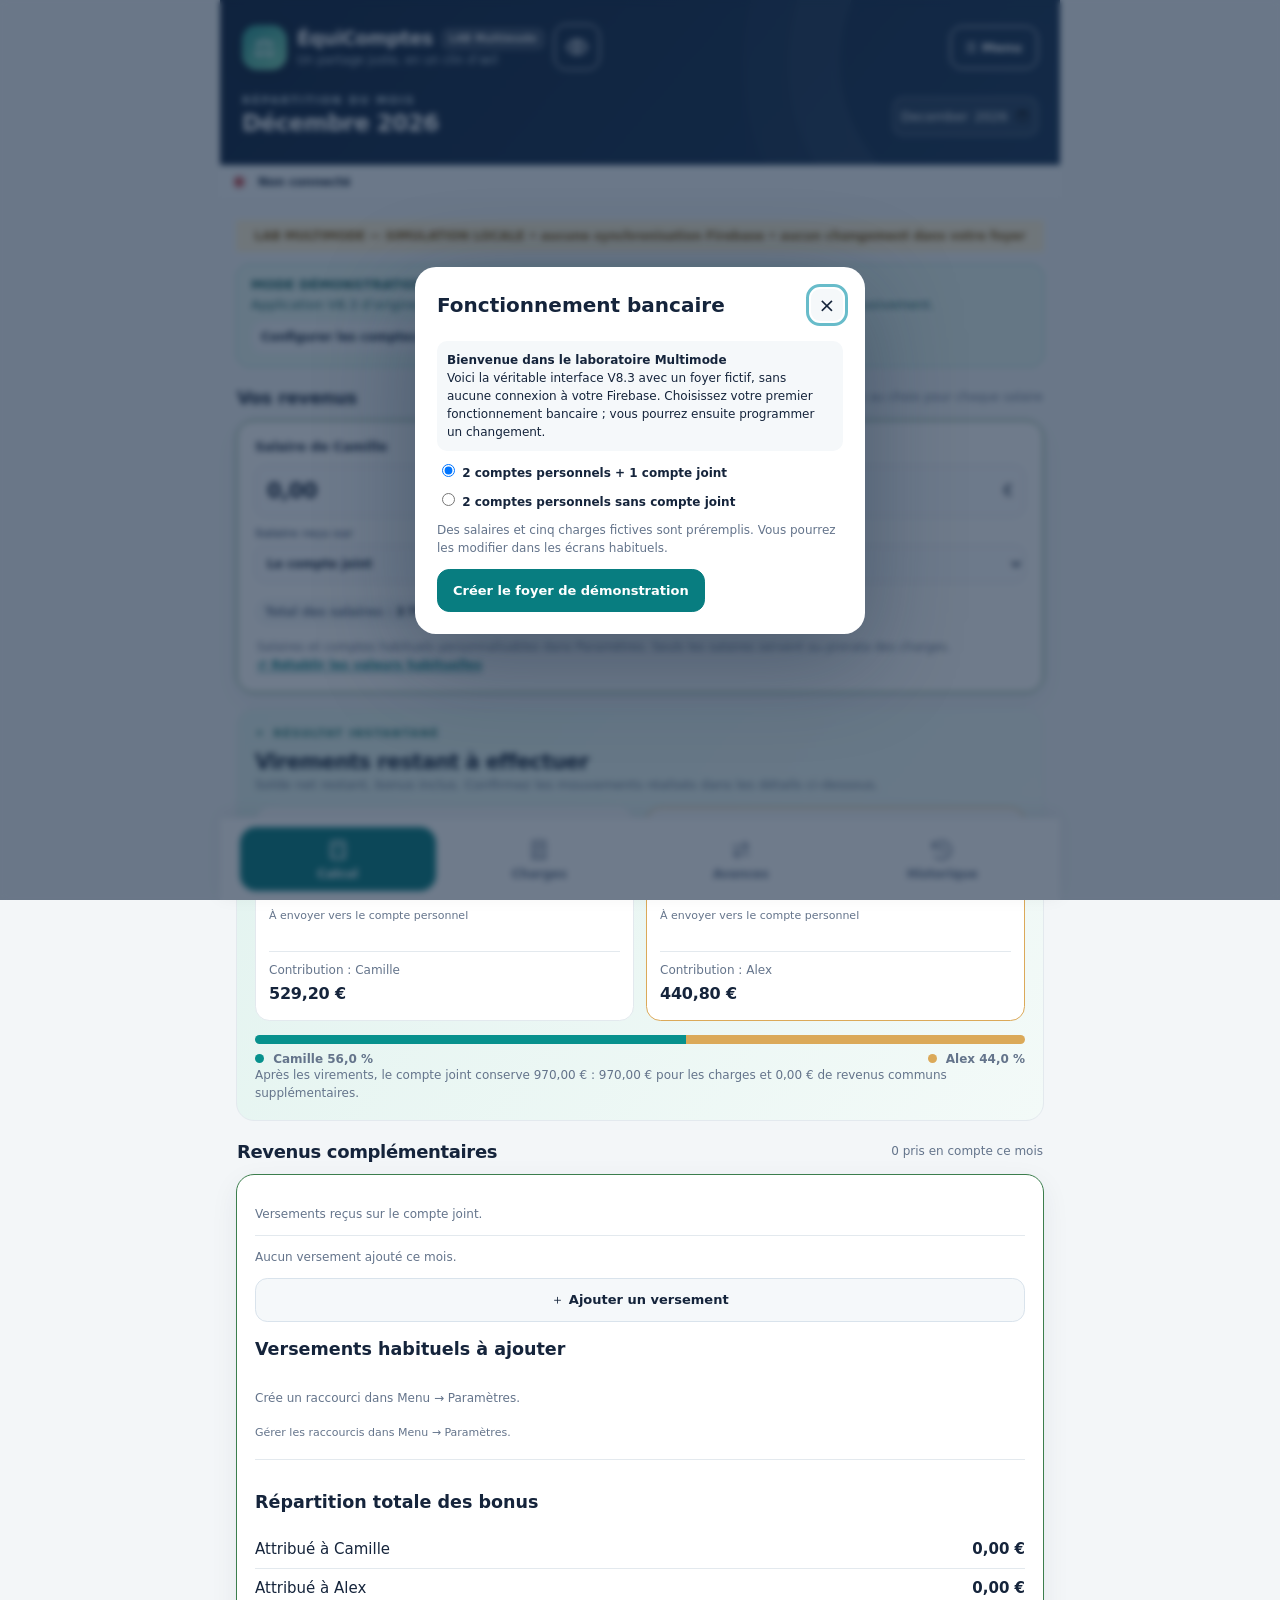
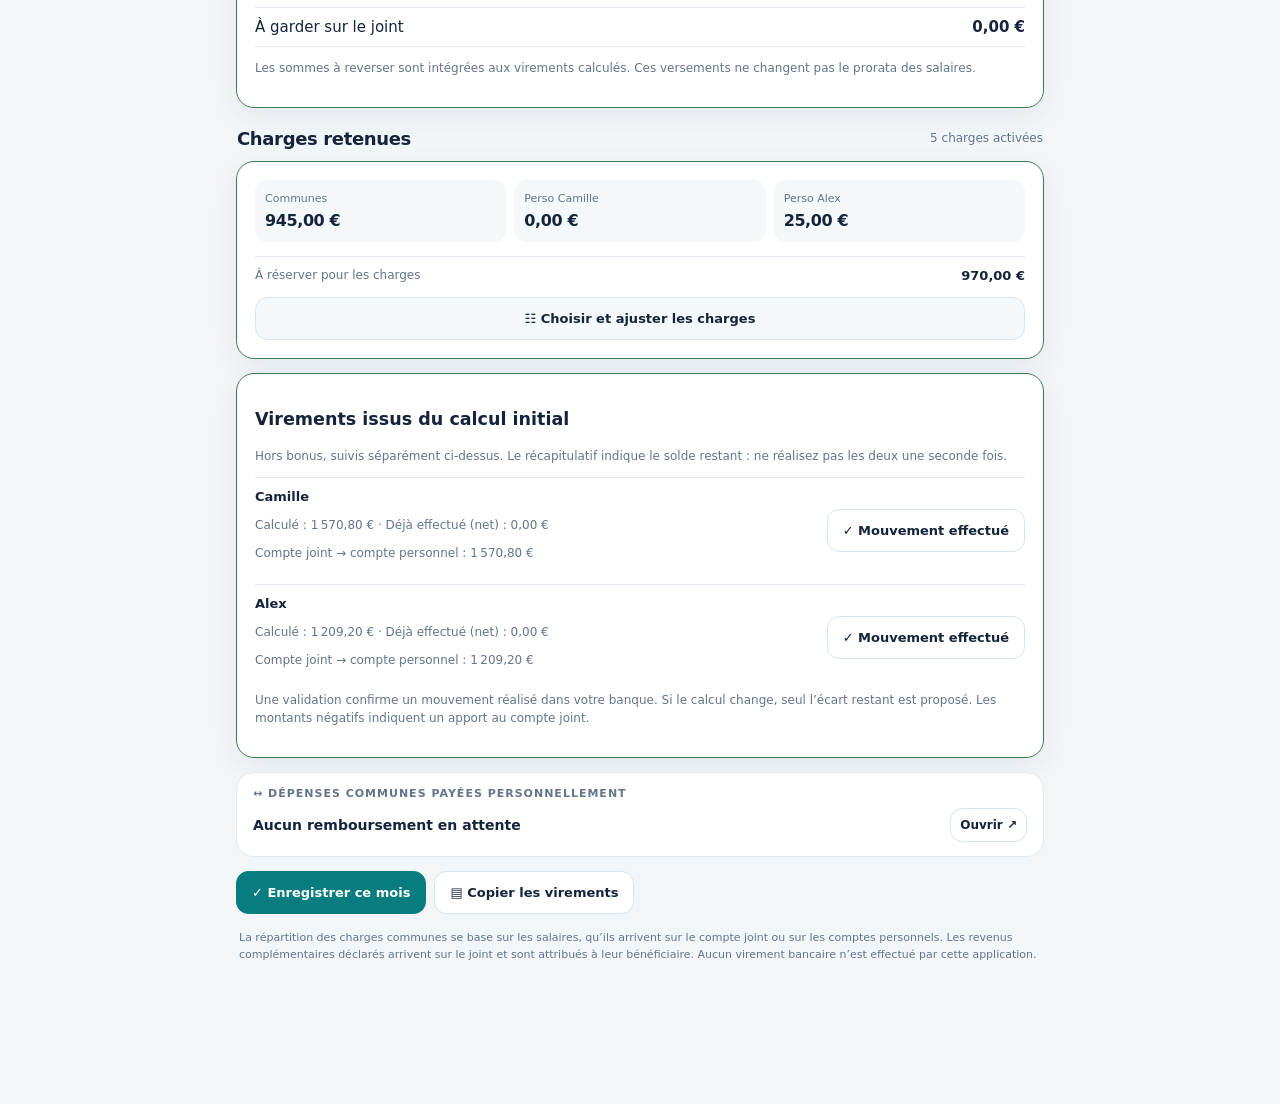
==== multimode-test/index.html @ caf8f021 "LAB V9 : historique daté des payeurs et du ratio, figer les mois et isoler les bonus" ====
<!doctype html>
<html lang="fr">
<head>
<script>window.EQUI_V82_DEMO=true;window.EQUI_LAB_TEST=true;</script>
<meta charset="utf-8">
<meta name="viewport" content="width=device-width, initial-scale=1, viewport-fit=cover">

<meta name="theme-color" content="#10233f">
<meta name="application-name" content="ÉquiComptes">
<meta name="description" content="Répartition des salaires, échéanciers photo ou manuels, revenus complémentaires et remboursements à 50/50.">
<title>LAB Multimode · ÉquiComptes V8.3 · Multi-foyers synchronisés</title>
<!-- Version LAB sans installation PWA ni synchro réelle -->
<link rel="icon" href="../icon-192.png">
<style>
:root{--ink:#15243b;--muted:#64748b;--navy:#10233f;--navy2:#1a3556;--blue:#247b92;--teal:#047c80;--teal-soft:#e4f5f2;--gold:#b57a35;--gold-soft:#fff3e2;--violet:#6955a7;--violet-soft:#f0edfa;--bg:#f3f6f8;--line:#e3e9ee;--white:#fff;--red:#b53e42;--red-soft:#fff1f1;--shadow:0 9px 29px rgba(19,43,69,.065);font-synthesis:none}
*{box-sizing:border-box}html{scroll-behavior:smooth}body{margin:0;background:var(--bg);color:var(--ink);font-family:system-ui,-apple-system,"Segoe UI",Roboto,Arial,sans-serif;font-size:15px;-webkit-tap-highlight-color:transparent}button,input,select{font:inherit}button{cursor:pointer}button:focus-visible,input:focus-visible,select:focus-visible{outline:3px solid #68bcca;outline-offset:2px}button:disabled{opacity:.45;cursor:not-allowed}.app{max-width:840px;min-height:100vh;margin:0 auto;padding-bottom:env(safe-area-inset-bottom)}
.top{background:linear-gradient(131deg,#10233f 0%,#1b3b5b 75%,#226069 125%);color:#fff;padding:24px 22px 29px;position:relative;overflow:hidden}.top:after{content:"";position:absolute;top:-95px;right:-90px;width:310px;height:310px;border:1px solid rgba(255,255,255,.1);border-radius:50%;box-shadow:0 0 0 50px rgba(255,255,255,.027),0 0 0 95px rgba(255,255,255,.018);pointer-events:none}.brand{display:flex;gap:11px;align-items:center;position:relative;z-index:1}.brand-mark{display:grid;place-items:center;height:45px;width:45px;border-radius:15px;background:linear-gradient(140deg,#2b9a94,#7fd3b1);box-shadow:0 3px 16px #0003;font-size:25px}.brand h1{font-size:19px;line-height:1.2;letter-spacing:-.4px;margin:0}.brand p{color:#c5d8e7;font-size:12px;margin:4px 0 0}.period-row{position:relative;z-index:1;display:flex;align-items:end;justify-content:space-between;gap:16px;margin-top:25px}.eyebrow{font-size:11px;color:#bad7e1;font-weight:800;letter-spacing:1.8px;text-transform:uppercase}.period{font-size:23px;margin:3px 0 0;letter-spacing:-.5px;font-weight:760;text-transform:capitalize}.month-input{font-size:13px;color:#eaf6fa;background:#ffffff13;border:1px solid #ffffff40;border-radius:10px;padding:10px 6px;max-width:145px;color-scheme:dark}
.tabs-wrap{padding:0 15px;position:relative;margin-top:-1px;background:var(--navy2)}.tabs{display:flex;gap:3px;max-width:800px;margin:auto}.tab{flex:1;min-height:52px;background:transparent;color:#c2d3e0;border:0;border-bottom:3px solid transparent;font-size:13px;font-weight:700;padding:8px 6px}.tab[aria-selected="true"]{border-color:#81d9c5;color:#fff}.tab svg{vertical-align:-3px;margin-right:4px}
.main{padding:19px 16px 40px}.pane{display:none}.pane.active{display:block}.section-top{display:flex;align-items:center;justify-content:space-between;gap:10px;margin:20px 1px 12px}.section-top:first-child{margin-top:2px}.section-top h2{margin:0;font-size:18px;letter-spacing:-.35px}.section-top .hint{font-size:12px;color:var(--muted);text-align:right}.card{border:1px solid var(--line);background:white;border-radius:18px;box-shadow:var(--shadow);padding:18px;margin-bottom:14px}.salary-grid{display:grid;grid-template-columns:1fr 1fr;gap:12px}.field-label{font-size:13px;color:#3e526a;font-weight:750;margin-bottom:8px;display:block}.input-wrap{display:flex;align-items:center;border:1.5px solid #d9e3ec;border-radius:12px;background:#fbfcfe;padding:0 11px;transition:border .12s}.input-wrap:focus-within{border-color:var(--teal);background:#fff}.input-wrap input{width:100%;min-width:0;outline:0;border:0;background:transparent;color:var(--ink);font-size:21px;font-weight:720;letter-spacing:-.4px;padding:13px 0}.input-wrap .unit{color:#8d9dad;font-size:15px}.helper{font-size:12px;color:var(--muted);margin:12px 2px 0;line-height:1.5}.pills{display:flex;align-items:center;flex-wrap:wrap;gap:8px;margin-top:15px}.pill{font-size:12px;padding:7px 10px;border-radius:30px;background:#eff5f7;color:#385064;font-weight:650}.pill strong{color:var(--ink)}
.highlight{background:linear-gradient(131deg,#e2f3ef,#f3faf8);border:1px solid #d4eae5;border-radius:20px;padding:18px;margin:15px 0}.highlight .mini-title{display:flex;align-items:center;gap:8px;text-transform:uppercase;letter-spacing:1.3px;font-size:11px;color:#267a72;font-weight:850}.highlight h2{font-size:21px;letter-spacing:-.65px;margin:10px 0 3px}.highlight p{font-size:13px;color:#58736f;margin:0}.transfers{display:grid;grid-template-columns:1fr 1fr;gap:12px;margin-top:15px}.transfer{padding:16px 13px;border-radius:16px;background:#fff;border:1px solid #cfe6e1;min-width:0}.transfer.gold{border-color:#ead7b9}.transfer .name{font-size:12px;color:#52706e;font-weight:700}.transfer.gold .name{color:#967345}.transfer .amount{margin:9px 0 7px;font-weight:850;font-size:clamp(18px,4vw,31px);letter-spacing:-.8px;overflow-wrap:anywhere;font-variant-numeric:tabular-nums}.transfer .desc{font-size:11px;color:#66847e;line-height:1.35;min-height:30px}.transfer.gold .desc{color:#987a58}.small-transfer{display:flex;align-items:center;justify-content:space-between;gap:7px;border-top:1px solid var(--line);margin-top:12px;padding-top:11px;color:#5d7181;font-size:12px}.small-transfer strong{color:var(--ink);font-size:13px}.split-meter{height:9px;background:#eee;border-radius:999px;overflow:hidden;display:flex;margin:14px 0 8px}.split-meter .n{background:#07918d;transition:width .2s}.split-meter .a{flex:1;background:#dba959}.legend{display:flex;justify-content:space-between;gap:10px;font-size:12px;color:#547178;font-weight:650}.legend .dot{display:inline-block;width:9px;height:9px;border-radius:50%;background:#07918d;margin-right:5px}.legend .dot.a{background:#dba959}.note{font-size:12px;color:#617282;line-height:1.5}.note.warn{color:#9e4a2d;background:#fff5e8;border:1px solid #ffe0b9;border-radius:11px;padding:10px 12px;margin-top:12px}.note.danger{color:#9c353f;background:#fff0f1;border:1px solid #f6d1d4;border-radius:11px;padding:10px 12px;margin-top:12px}.breakdown{display:grid;grid-template-columns:repeat(3,1fr);gap:8px}.metric{background:#f5f8fa;border-radius:12px;padding:12px 10px;min-width:0}.metric span{font-size:11px;color:#627286;display:block;margin-bottom:6px}.metric strong{font-size:16px;letter-spacing:-.4px;font-variant-numeric:tabular-nums;overflow-wrap:anywhere}.section-actions{display:flex;gap:9px;flex-wrap:wrap}.btn{display:inline-flex;align-items:center;justify-content:center;gap:8px;padding:12px 15px;border-radius:12px;border:1px solid #d9e4e8;background:#fff;color:#1f4355;font-weight:750;font-size:13px;min-height:43px}.btn.primary{background:#087d80;color:#fff;border-color:#087d80}.btn.secondary{background:#e8f4f3;border-color:#d3eae7;color:#126b6e}.btn.danger{color:#aa333a;border-color:#edccd0;background:#fff}.btn.ghost{background:transparent;border-color:#dce5eb}.btn.wide{width:100%}.btn.tiny{min-height:34px;padding:7px 9px;font-size:12px}.btn svg{flex-shrink:0}.btnbar{display:flex;gap:8px;flex-wrap:wrap;margin-top:14px}.mini-icon{width:16px;height:16px;display:inline-block}.action-strip{display:flex;justify-content:space-between;gap:12px;align-items:center;background:#fff;border:1px solid var(--line);border-radius:16px;padding:14px 15px;margin-top:13px}.action-strip p{font-size:12px;color:var(--muted);margin:3px 0 0}.action-strip strong{font-size:14px}.action-strip button{flex-shrink:0}.footnote{font-size:11px;color:#8191a2;line-height:1.6;margin:15px 3px}
.group{background:white;border:1px solid var(--line);border-radius:17px;margin:14px 0;overflow:hidden;box-shadow:var(--shadow)}.group-head{display:flex;justify-content:space-between;align-items:center;gap:10px;padding:16px 15px;background:#fbfcfd;border-bottom:1px solid #edf1f3}.group-head strong{display:block;font-size:15px}.group-head small{display:block;color:#7a8c9c;margin-top:3px;font-size:12px}.group-head .right{text-align:right}.group-head .right strong{font-size:18px;font-variant-numeric:tabular-nums}.group-head .right small{font-size:11px}.charge{display:grid;grid-template-columns:43px minmax(0,1fr) 112px 32px;align-items:center;gap:8px;padding:11px 11px;border-bottom:1px solid #eef1f3}.charge:last-child{border-bottom:0}.charge.off{background:#fafbfc}.charge.off .charge-name{color:#8998a5;text-decoration:line-through}.charge-name{font-size:13px;font-weight:670;line-height:1.35;overflow-wrap:anywhere}.charge .sub{font-size:11px;color:#9aa6b1;margin-top:3px}.charge .amt{width:100%;min-width:0;background:#f7f9fa;border:1px solid #dce5ec;border-radius:9px;text-align:right;font-size:15px;font-variant-numeric:tabular-nums;font-weight:750;padding:10px 8px}.charge.off .amt{color:#8294a2}.edit{height:34px;width:32px;border:0;background:transparent;border-radius:9px;color:#8292a4;padding:4px}.edit:hover{background:#eef4f6;color:#1c6071}.switch{display:inline-flex;position:relative;width:39px;height:23px;align-items:center;cursor:pointer}.switch input{position:absolute;opacity:0;inset:0;width:100%;height:100%;cursor:pointer}.switch span{height:23px;width:39px;border-radius:99px;background:#cbd5dd;transition:.18s}.switch span:after{content:"";position:absolute;width:17px;height:17px;left:3px;top:3px;border-radius:50%;background:white;box-shadow:0 1px 3px #0003;transition:.18s}.switch input:checked+span{background:#0a8582}.switch input:checked+span:after{transform:translateX(16px)}.switch input:focus-visible+span{outline:3px solid #70c7c5;outline-offset:2px}.empty{padding:30px 18px;text-align:center;color:#80909e;font-size:13px}.archive{padding:14px 16px;border-bottom:1px solid #e7edf1}.archive:last-child{border-bottom:none}.archive .archive-head{display:flex;align-items:center;justify-content:space-between;gap:9px}.archive h3{margin:0;font-size:15px}.archive p{font-size:12px;color:#6f7f8e;margin:6px 0}.archive .two{display:grid;grid-template-columns:1fr 1fr;gap:9px;margin:12px 0}.archive .two div{background:#f4f8f9;padding:10px;border-radius:10px}.archive small{font-size:11px;color:#697e8b}.archive strong{display:block;font-size:16px;margin-top:5px}.archive .buttons{display:flex;gap:7px;flex-wrap:wrap}.disclaimer{background:#ecf4f7;color:#577183;border-radius:12px;padding:12px 14px;margin-bottom:15px;font-size:12px;line-height:1.5}
.dialog{max-width:min(450px,calc(100vw - 24px));width:100%;border:none;border-radius:21px;padding:0;box-shadow:0 25px 95px #10263c60;max-height:90dvh;overflow:auto}.dialog::backdrop{background:rgba(16,35,63,.6);backdrop-filter:blur(3px)}.dialog-inner{padding:22px}.dialog-title{display:flex;justify-content:space-between;align-items:center;margin-bottom:20px}.dialog-title h2{font-size:20px;margin:0}.close{width:32px;height:32px;border-radius:9px;border:0;background:#f0f4f6;font-size:20px;color:#536778}.formline{margin:13px 0}.formline label{display:block;font-size:13px;font-weight:750;margin:0 0 7px}.formline input,.formline select{display:block;width:100%;padding:12px;border:1px solid #dce5e9;border-radius:11px;background:#fff;color:#1b3342;font-size:15px}.dialog-actions{display:flex;gap:8px;justify-content:space-between;flex-wrap:wrap;margin-top:21px}.dialog-actions .right{display:flex;gap:8px}.dialog-hint{font-size:12px;color:#6b8091;line-height:1.45}.toast{position:fixed;z-index:10;left:50%;bottom:22px;transform:translate(-50%,20px);opacity:0;pointer-events:none;transition:.2s;background:#18344d;color:#fff;font-size:13px;border-radius:11px;padding:13px 18px;box-shadow:0 6px 25px #0003;min-width:160px;text-align:center;max-width:min(95vw,450px)}.toast.show{transform:translate(-50%,0);opacity:1}.hidden{display:none!important}
@media(max-width:430px){.top{padding:20px 16px 24px}.main{padding:15px 11px 35px}.card{padding:14px}.salary-grid{gap:9px}.input-wrap input{font-size:20px}.transfer{padding:13px 11px}.transfer .amount{font-size:clamp(18px,5vw,25px)}.charge{grid-template-columns:38px minmax(0,1fr) 96px 27px;gap:6px;padding:11px 8px}.charge .amt{font-size:14px;padding:9px 5px}.charge-name{font-size:12px}.breakdown .metric{padding:10px 7px}.metric strong{font-size:13px}.section-top h2{font-size:17px}.action-strip{flex-wrap:wrap}.action-strip .btn{width:100%}}
@media print{body{background:#fff}.top{color:#10233f;background:#fff;padding:5px 0 12px}.top:after,.tabs-wrap,.btn,.edit,.switch,.month-input,.dialog,.footnote,.action-strip{display:none!important}.eyebrow,.brand p{color:#555}.main{padding:0}.pane:not(.active){display:none!important}.card,.highlight,.group{box-shadow:none;break-inside:avoid}.charge{grid-template-columns:minmax(0,1fr) 90px}.charge.off{display:none}.charge .amt{border:none}*{print-color-adjust:exact;-webkit-print-color-adjust:exact}}

/* ====== V2 | thèmes visuels et mise en page adaptative ====== */
:root {
 --t-bg:#f3f6f8;--t-card:#ffffff;--t-card2:#f5f8fa;--t-ink:#15243b;--t-muted:#64748b;--t-line:#e3e9ee;
 --t-primary:#087d80;--t-primary-text:#fff;--t-h1:#10233f;--t-h2:#1a3556;--t-headtext:#fff;--t-tabs:#c2d3e0;
 --t-highlight:linear-gradient(130deg,#e2f3ef,#f3faf8);--t-highlight-text:#267a72;--t-input:#fbfcfe;--t-border:#d9e3ec;
 --t-n:#07918d;--t-a:#dba959;--t-radius:18px;--t-font:system-ui,-apple-system,"Segoe UI",Roboto,Arial,sans-serif;--t-heading:system-ui,sans-serif;--t-shadow:0 9px 29px rgba(19,43,69,.065);
}
html[data-theme="neon"]{--t-bg:#080c21;--t-card:#131933;--t-card2:#1b2444;--t-ink:#f3f4ff;--t-muted:#abb1d9;--t-line:#39436c;--t-primary:#b08dff;--t-primary-text:#121229;--t-h1:#101231;--t-h2:#16163b;--t-tabs:#c5c4f0;--t-highlight:linear-gradient(145deg,#2a1a53,#121936 70%,#0d3450);--t-highlight-text:#d8c5ff;--t-input:#101630;--t-border:#3b466b;--t-n:#ad7fff;--t-a:#32e6e9;--t-radius:18px;--t-shadow:0 12px 36px #0005;--t-heading:system-ui,sans-serif}
html[data-theme="nature"]{--t-bg:#f0f2e6;--t-card:#fffef3;--t-card2:#ebf0df;--t-ink:#324734;--t-muted:#6f8167;--t-line:#d7dec8;--t-primary:#627f52;--t-h1:#39573d;--t-h2:#496847;--t-highlight:linear-gradient(140deg,#e0ebd4,#f9f7e5);--t-highlight-text:#4e7050;--t-input:#fffef7;--t-border:#cbd6bc;--t-n:#6c965d;--t-a:#d3a36c;--t-radius:26px;--t-shadow:0 10px 25px #5e79501a;--t-heading:Georgia,"Times New Roman",serif}
html[data-theme="pop"]{--t-bg:#fff6bd;--t-card:#fffefd;--t-card2:#ffe9ed;--t-ink:#242249;--t-muted:#55506c;--t-line:#272249;--t-primary:#ef526d;--t-h1:#f06472;--t-h2:#f6a747;--t-highlight:linear-gradient(145deg,#c8f6eb,#f9c6db);--t-highlight-text:#30234e;--t-input:#fff;--t-border:#242249;--t-n:#5657e1;--t-a:#f65b77;--t-radius:11px;--t-shadow:5px 5px 0 #272249;--t-heading:system-ui,sans-serif}
html[data-theme="carnet"]{--t-bg:#f0e6cf;--t-card:#fff9eb;--t-card2:#f7ebd3;--t-ink:#40362b;--t-muted:#80745f;--t-line:#d4c6a8;--t-primary:#7b604c;--t-h1:#ede2c8;--t-h2:#e0d0ae;--t-headtext:#352c24;--t-tabs:#48392b;--t-highlight:#fff7e8;--t-highlight-text:#654d3d;--t-input:#fffdfa;--t-border:#cfc1a0;--t-n:#69818a;--t-a:#ba8d64;--t-radius:6px;--t-shadow:2px 3px 0 #b6a68765;--t-heading:Georgia,"Times New Roman",serif}
html[data-theme="zen"]{--t-bg:#f5f5f2;--t-card:#fff;--t-card2:#f6f7f5;--t-ink:#2c3731;--t-muted:#758078;--t-line:#e6ebe7;--t-primary:#566d60;--t-h1:#eff0ec;--t-h2:#eff0ec;--t-headtext:#2c3c32;--t-tabs:#46554b;--t-highlight:#f9faf8;--t-highlight-text:#66766a;--t-input:#fbfcfa;--t-border:#dce3db;--t-n:#869b8d;--t-a:#c7ae9e;--t-radius:2px;--t-shadow:none;--t-heading:system-ui,sans-serif}
html[data-theme="ocean"]{--t-bg:#e8f7fc;--t-card:#fdfefe;--t-card2:#e8f6fa;--t-ink:#164465;--t-muted:#557e95;--t-line:#c9e7f2;--t-primary:#007fa9;--t-h1:#07518d;--t-h2:#087caf;--t-highlight:linear-gradient(125deg,#cdf9fa,#e0ebff);--t-highlight-text:#0b7791;--t-input:#f6fcff;--t-border:#b6dceb;--t-n:#168fc2;--t-a:#63cdd2;--t-radius:24px;--t-shadow:0 12px 28px #1e94bc18;--t-heading:system-ui,sans-serif}
html[data-theme="retro"]{--t-bg:#07120a;--t-card:#0c1a10;--t-card2:#11281a;--t-ink:#aaf6ae;--t-muted:#75ad83;--t-line:#2a693c;--t-primary:#87df8c;--t-primary-text:#08200e;--t-h1:#07120a;--t-h2:#0c2413;--t-highlight:#112719;--t-highlight-text:#c0ffc1;--t-input:#08150c;--t-border:#2c7041;--t-n:#a7f4a1;--t-a:#d1d46b;--t-radius:0px;--t-shadow:0 0 0 1px #2b6a3e;--t-font:"Courier New",Consolas,monospace;--t-heading:"Courier New",Consolas,monospace}
html[data-theme="luxe"]{--t-bg:#141312;--t-card:#23211e;--t-card2:#2b2925;--t-ink:#f1e7ce;--t-muted:#c0b39c;--t-line:#5e513f;--t-primary:#d8bb7d;--t-primary-text:#1e1911;--t-h1:#1e1b17;--t-h2:#28231c;--t-highlight:linear-gradient(130deg,#343023,#1d1c18);--t-highlight-text:#e7ca87;--t-input:#181714;--t-border:#746348;--t-n:#d7b76d;--t-a:#a09586;--t-radius:3px;--t-shadow:0 12px 32px #0005;--t-heading:Georgia,"Times New Roman",serif}
html[data-theme="studio"]{--t-bg:#eaf0f4;--t-card:#ffffff;--t-card2:#e9f0f5;--t-ink:#253044;--t-muted:#62758b;--t-line:#d0dee8;--t-primary:#2467e3;--t-h1:#202c46;--t-h2:#344363;--t-highlight:linear-gradient(130deg,#dce9ff,#f7fbff);--t-highlight-text:#224481;--t-input:#f6faff;--t-border:#b7ccdc;--t-n:#2374e7;--t-a:#e77c47;--t-radius:10px;--t-shadow:0 2px 10px #19345513;--t-heading:system-ui,sans-serif}
/* Shared skin: all original features intact */
body{background:var(--t-bg);color:var(--t-ink);font-family:var(--t-font);transition:background .25s,color .25s}
.top{background:linear-gradient(130deg,var(--t-h1),var(--t-h2));color:var(--t-headtext);transition:background .25s}
.tabs-wrap{background:var(--t-h2)}.tab{color:var(--t-tabs)}.tab[aria-selected=true]{color:var(--t-headtext);border-color:var(--t-primary)}
.brand h1,.period,.section-top h2,.highlight h2{font-family:var(--t-heading)}
.brand h1,.period{color:var(--t-headtext)}.brand p,.eyebrow{color:var(--t-tabs)}.month-input{color:var(--t-headtext);border-color:color-mix(in srgb,var(--t-headtext) 35%,transparent);color-scheme:light}
.card,.group,.action-strip{background:var(--t-card);border-color:var(--t-line);border-radius:var(--t-radius);box-shadow:var(--t-shadow)}
.group-head{background:var(--t-card2);border-color:var(--t-line)}.group-head small,.group-head .right small,.section-top .hint,.helper,.note,.footnote,.group .sub{color:var(--t-muted)}
.field-label,.section-top h2,.group-head strong,.charge-name,.small-transfer strong,.metric strong,.pill strong{color:var(--t-ink)}
.input-wrap,.formline input,.formline select,.charge .amt{background:var(--t-input);border-color:var(--t-border);color:var(--t-ink);border-radius:calc(var(--t-radius) * .6)}
.input-wrap input,.input-wrap .unit,.charge .amt{color:var(--t-ink)}.input-wrap:focus-within{background:var(--t-input);border-color:var(--t-primary)}
.pill,.metric{background:var(--t-card2);color:var(--t-muted)}.metric span,.small-transfer,.legend,.legend strong,.action-strip p,.archive p,.archive small{color:var(--t-muted)}
.highlight{background:var(--t-highlight);border-color:var(--t-line);color:var(--t-ink);border-radius:var(--t-radius)}.highlight .mini-title{color:var(--t-highlight-text)}.highlight p,.transfer .name,.transfer .desc{color:var(--t-muted)}
.transfer{background:var(--t-card);border-color:var(--t-line);border-radius:calc(var(--t-radius) * .8)}.transfer.gold{border-color:var(--t-a)}.transfer .amount{color:var(--t-ink)}.transfer.gold .name,.transfer.gold .desc{color:var(--t-muted)}
.small-transfer{border-color:var(--t-line)}.split-meter{background:var(--t-card2)}.split-meter .n,.legend .dot{background:var(--t-n)}.split-meter .a,.legend .dot.a{background:var(--t-a)}
.btn{background:var(--t-card);border-color:var(--t-border);color:var(--t-ink);border-radius:calc(var(--t-radius) * .68)}.btn.primary{background:var(--t-primary);border-color:var(--t-primary);color:var(--t-primary-text)}.btn.secondary{background:var(--t-card2);border-color:var(--t-border);color:var(--t-ink)}.btn.ghost{background:transparent}
.charge{border-bottom-color:var(--t-line)}.charge.off{background:var(--t-card2)}.charge.off .charge-name,.charge.off .amt{color:var(--t-muted)}.switch input:checked+span{background:var(--t-primary)}.edit{color:var(--t-muted)}.edit:hover{color:var(--t-primary);background:var(--t-card2)}
.archive{border-color:var(--t-line)}.dialog{background:var(--t-card);color:var(--t-ink);border-radius:calc(var(--t-radius) + 3px)}.dialog .formline label,.dialog h2{color:var(--t-ink)}.dialog .dialog-hint{color:var(--t-muted)}.dialog .close{background:var(--t-card2);color:var(--t-ink)}.action-strip strong{color:var(--t-ink)}
.note.warn,.note.danger{background:var(--t-card2);border-color:var(--t-border);color:var(--t-ink)}
.theme-launch{margin-left:auto;display:flex;align-items:center;gap:6px;min-width:0;white-space:nowrap;padding:9px 11px;background:#ffffff20;border:1px solid #ffffff4d;border-radius:13px;color:var(--t-headtext);font-size:12px;font-weight:800;z-index:3}.theme-launch span:first-child{font-size:17px}.theme-current{font-size:10px;opacity:.84;border-left:1px solid #ffffff4d;padding-left:7px}.brand-identity{min-width:0}.brand-mark{flex-shrink:0}.brand{gap:10px}.brand-identity h1{white-space:nowrap}.period-row{margin-top:24px}
.theme-dialog{max-width:min(670px,calc(100vw - 24px));max-height:90dvh}.theme-dialog .dialog-inner{padding:22px}.theme-eyebrow{font-size:10px;letter-spacing:2px;color:var(--t-primary);font-weight:900;margin-bottom:5px}.theme-intro,.theme-dialog-foot{font-size:13px;line-height:1.55;color:var(--t-muted)}.theme-intro{margin:0 0 17px}.theme-dialog-foot{margin-top:16px;font-size:11px}.theme-grid{display:grid;grid-template-columns:repeat(2,minmax(0,1fr));gap:12px}.theme-option{background:var(--t-card);border:2px solid var(--t-line);border-radius:15px;text-align:left;padding:6px;min-width:0;transition:transform .16s,border-color .16s}.theme-option:active{transform:scale(.98)}.theme-option.chosen{border-color:var(--t-primary);box-shadow:inset 0 0 0 1px var(--t-primary)}.theme-sample{height:88px;background:var(--sw1);border-radius:10px;position:relative;padding:10px;overflow:hidden;display:flex;flex-direction:column;justify-content:space-between}.sw-top{display:flex;justify-content:space-between;color:var(--sw2);font-size:24px;font-weight:900;line-height:1}.sw-bars{display:flex;align-items:flex-end;gap:3px;height:24px}.sw-bars i{width:10px;background:var(--sw2);height:12px;border-radius:2px}.sw-bars i:nth-child(2){height:21px;background:var(--sw3)}.sw-bars i:nth-child(3){height:16px}.sw-panels{display:flex;gap:5px}.sw-panels i{display:block;width:50%;height:19px;background:var(--sw2);border-radius:5px;opacity:.9}.sw-panels i+ i{background:var(--sw3)}.sample-chart{position:absolute;top:35px;left:35%;width:35%;height:9px;background:linear-gradient(90deg,var(--sw2) 60%,var(--sw3) 60%);border-radius:30px}.sample-chart:is(.ring,.leaves,.double-ring){width:34px;height:34px;top:27px;left:calc(50% - 17px);border-radius:50%;background:conic-gradient(var(--sw2) 0 60%,var(--sw3) 60%);border:8px solid transparent}.sample-chart:is(.tiles,.led,.stitch){height:18px;transform:rotate(-5deg);border:3px dotted var(--sw3)}.sample-chart:is(.columns,.histogram){height:26px;width:34px;border-radius:0;top:27px;left:42%;background:linear-gradient(90deg,var(--sw2) 48%,transparent 48% 57%,var(--sw3) 57%)}.sample-chart.waves{height:20px;border-radius:50% 0 45% 20%;transform:rotate(-5deg)}.theme-option-caption{padding:9px 6px 5px;display:flex;align-items:center;justify-content:space-between;gap:5px}.theme-option-caption strong{display:block;font-size:13px;color:var(--t-ink)}.theme-option-caption small{display:block;font-size:10px;color:var(--t-muted);line-height:1.35;margin-top:2px}.theme-check{color:var(--t-primary);font-size:17px;min-width:16px}
.group-glyph{font-size:16px;display:inline-block;min-width:21px;color:var(--t-primary);vertical-align:middle}
.theme-chart{margin:14px 0 10px}.theme-chart:empty{display:none}.chart-wait{padding:15px;text-align:center;font-size:12px;color:var(--t-muted);border:1px dashed var(--t-border);border-radius:12px}.chart-labels{display:flex;justify-content:space-between;gap:10px;font-size:12px;color:var(--t-muted);margin-top:10px}.chart-labels strong{color:var(--t-ink)}
.chart-ring-wrap{display:flex;gap:18px;align-items:center;justify-content:center}.chart-ring{width:132px;height:132px;flex:0 0 132px;display:grid;place-items:center;border-radius:50%;background:conic-gradient(var(--t-n) var(--angle),var(--t-a) var(--angle));box-shadow:0 2px 16px #0002}.ring-core{width:99px;height:99px;border-radius:50%;background:var(--t-card);display:flex;flex-direction:column;justify-content:center;align-items:center;gap:1px;color:var(--t-ink)}.ring-core span{font-size:21px}.ring-core strong{font-size:18px}.ring-core small{font-size:10px;color:var(--t-muted)}.ring-side{flex:1;min-width:0;font-size:13px;color:var(--t-ink)}.ring-side .chart-labels{display:flex;flex-direction:column;gap:9px}.ring-side .chart-labels span{display:flex;justify-content:space-between;gap:4px}.ring-title{letter-spacing:4px;font-size:11px;color:var(--t-n);margin-bottom:8px}
.chart-blocks{display:grid;grid-template-columns:repeat(20,minmax(0,1fr));gap:3px}.chart-blocks i{display:block;height:31px;background:var(--t-n);border-radius:5px}.chart-blocks i.a{background:var(--t-a)}.chart-blocks.is-led i{border-radius:0;height:20px;box-shadow:0 0 8px var(--t-n)}.chart-blocks.is-led i.a{box-shadow:0 0 5px var(--t-a)}
.chart-stitch{border:2px dashed var(--t-muted);padding:8px;display:flex;gap:0;min-height:65px}.chart-stitch span{background:var(--t-n);color:#fff;min-width:0;text-align:center;display:grid;place-items:center;overflow:hidden;font-size:11px;font-weight:800}.chart-stitch span+span{background:var(--t-a);color:#25221b}
.chart-columns{display:flex;justify-content:center;align-items:flex-end;gap:15%;height:155px;position:relative;padding-bottom:23px}.chart-columns .y-lines{position:absolute;inset:0 0 23px;display:flex;flex-direction:column;justify-content:space-evenly;pointer-events:none}.chart-columns .y-lines i{border-top:1px dashed var(--t-line)}.bar-col{height:100%;display:flex;align-items:center;justify-content:flex-end;flex-direction:column;position:relative;z-index:1;width:26%;font-weight:700}.bar-col span{font-size:12px;color:var(--t-ink);margin-bottom:4px}.bar-col i{display:block;background:var(--t-n);width:100%;min-height:5px;border-radius:8px 8px 0 0}.bar-col.a i{background:var(--t-a)}.bar-col small{position:absolute;bottom:-21px;font-size:11px;color:var(--t-muted)}
.chart-waves{height:110px;position:relative;overflow:hidden;border-radius:15px;background:#0b74ae}.chart-waves svg{width:100%;height:100%}.chart-waves .wave-nums{position:absolute;inset:10px 13px auto;display:flex;justify-content:space-between;gap:10px;color:#fff;font-size:12px;text-shadow:0 1px 5px #0007}.chart-waves .wave-nums b{display:block;font-size:18px}
/* Theme-specific layout and graphic variations */
html[data-chart="bar"] .theme-chart{display:none}
html[data-chart]:not([data-chart="bar"]) .split-meter{display:none}
html[data-theme="neon"] body{background-image:radial-gradient(ellipse at 80% -10%,#48246c75,transparent 55%),linear-gradient(#080c21,#0a1027)}
html[data-theme="neon"] .top{background:radial-gradient(ellipse at 70% 20%,#4b2a85 0,transparent 68%),linear-gradient(135deg,#131538,#0c2048)}
html[data-theme="neon"] .top:after{border-color:#a383fb55;box-shadow:0 0 0 50px #7927de12,0 0 0 95px #27e5ed12}
html[data-theme="neon"] .highlight{border:1px solid #9168df88;box-shadow:0 0 24px #8c4ffb33,inset 0 0 28px #742a9b16}
html[data-theme="neon"] .transfer{box-shadow:0 0 17px #642ff21d}html[data-theme="neon"] .brand-mark{background:linear-gradient(135deg,#bd8bff,#37dce4);color:#130d2d}html[data-theme="neon"] .ring-core{box-shadow:inset 0 0 10px #a77ef73a}html[data-theme="neon"] .btn.primary{box-shadow:0 0 16px #8d6fed4a}
html[data-theme="nature"] .top:after{width:220px;height:320px;top:-110px;right:-45px;border:35px solid #e2f3c415;border-radius:0 100% 0 100%;transform:rotate(25deg);box-shadow:none}
html[data-theme="nature"] .brand-mark{background:#d2e6bb;color:#345b3a;border-radius:50%}html[data-theme="nature"] .card{border-radius:30px 16px 30px 16px}html[data-theme="nature"] .highlight{border-radius:32px 15px 30px 14px}html[data-theme="nature"] .group{border-radius:25px 8px 25px 8px}html[data-theme="nature"] .transfer{border-radius:30px 9px 30px 9px}html[data-theme="nature"] .ring-core{background:#eff7e6}
html[data-theme="pop"] .top{background:linear-gradient(140deg,#fa6b7c,#feac48)}html[data-theme="pop"] .tabs-wrap{background:#272249}html[data-theme="pop"] .brand-mark{background:#fff4aa;color:#242249;border:2px solid #29234d;transform:rotate(-9deg);box-shadow:3px 3px 0 #29234d}
html[data-theme="pop"] .card,html[data-theme="pop"] .group,html[data-theme="pop"] .highlight{border:2px solid #272249;box-shadow:5px 5px 0 #272249}html[data-theme="pop"] .btn{border:2px solid #272249;box-shadow:2px 3px 0 #272249;font-weight:900}html[data-theme="pop"] .transfer{border:2px solid #272249}html[data-theme="pop"] .transfer .amount{color:#5855cf}html[data-theme="pop"] .transfer.gold .amount{color:#ee526c}html[data-theme="pop"] .chart-blocks i{border-radius:2px;transform:rotate(-5deg)}html[data-theme="pop"] .chart-blocks i:nth-child(2n){transform:rotate(7deg)}html[data-theme="pop"] .highlight h2{text-transform:uppercase;font-weight:950}
html[data-theme="carnet"] body{background-image:repeating-linear-gradient(to bottom,transparent 0,transparent 29px,#b9d2cb4d 30px,#b9d2cb4d 31px)}
html[data-theme="carnet"] .top{border-bottom:3px double #73644b;background:linear-gradient(135deg,#f2e7ce,#e2d1b4)}html[data-theme="carnet"] .top:after{display:none}html[data-theme="carnet"] .brand-mark{background:#fbefcf;color:#65513a;border:1px dashed #867156}html[data-theme="carnet"] .tabs-wrap{border-bottom:2px solid #857258}html[data-theme="carnet"] .card{border-left:5px solid #c16f6f}html[data-theme="carnet"] .highlight{border:2px dashed #9a8567}html[data-theme="carnet"] .section-top h2{font-style:italic;font-size:22px}html[data-theme="carnet"] .charge{border-bottom:1px dashed #cfbd9a}html[data-theme="carnet"] .transfer{background:repeating-linear-gradient(to bottom,#fff9eb 0,#fff9eb 27px,#d7e3e12b 28px)}html[data-theme="carnet"] .chart-stitch span{font-family:Georgia,serif;font-style:italic}
html[data-theme="zen"] .top{background:#f0f2ee;border-bottom:1px solid #d2dcd2}html[data-theme="zen"] .top:after{display:none}html[data-theme="zen"] .tabs-wrap{background:#f0f2ee;border-bottom:1px solid #dce4dc}html[data-theme="zen"] .tab{color:#677a6b}html[data-theme="zen"] .tab[aria-selected=true]{color:#314538;border-bottom-color:#6d8673}html[data-theme="zen"] .brand-mark{background:transparent;color:#4b6556;box-shadow:none;border:1px solid #becbbf;border-radius:50%}html[data-theme="zen"] .card,html[data-theme="zen"] .group{border:1px solid #e9eeea}html[data-theme="zen"] .highlight{border:1px solid #e0e7e0;padding:24px}html[data-theme="zen"] .transfer{border:0;border-left:2px solid #8ca193;border-radius:0}html[data-theme="zen"] .transfer.gold{border-left-color:#cdb3a2}html[data-theme="zen"] .tab{font-weight:500;letter-spacing:.5px}html[data-theme="zen"] .btn{font-weight:550}
html[data-theme="ocean"] .top{background:linear-gradient(125deg,#07518d,#05a4c6)}html[data-theme="ocean"] .top:after{top:-130px;right:-110px;width:300px;height:360px;border-radius:45%;border:30px solid #ecffff24;transform:rotate(30deg);box-shadow:none}html[data-theme="ocean"] .brand-mark{border-radius:50% 50% 40% 60%;background:#e3ffff44}html[data-theme="ocean"] .card{border-radius:25px 25px 25px 7px}html[data-theme="ocean"] .highlight{border-radius:30px 11px 30px 11px}html[data-theme="ocean"] .transfer{border-radius:24px 7px 24px 7px}html[data-theme="ocean"] .btn.primary{background:linear-gradient(90deg,#037ba5,#05aec5)}
html[data-theme="retro"] body{background-image:repeating-linear-gradient(to bottom,transparent 0,transparent 4px,#9df6a006 5px)}html[data-theme="retro"] .top{border-bottom:1px solid #469c5c}html[data-theme="retro"] .top:after{display:none}html[data-theme="retro"] .brand-mark{background:#122b17;box-shadow:0 0 0 1px #438a4e;color:#9df6a2;border-radius:0}html[data-theme="retro"] .brand h1{text-transform:uppercase;letter-spacing:1.2px}html[data-theme="retro"] .tab[aria-selected=true]{text-shadow:0 0 9px #aaf6ae99}html[data-theme="retro"] .highlight,.card,.group{border:1px solid #3c7e4d}html[data-theme="retro"] .transfer{border:1px dashed #3a8e4a}html[data-theme="retro"] .transfer .amount{color:#c4ffc1;text-shadow:0 0 9px #9aff966b}html[data-theme="retro"] .btn{text-transform:uppercase}html[data-theme="retro"] .chart-blocks i{border:1px solid #98f2a1}
html[data-theme="luxe"] .top{background:linear-gradient(120deg,#171611,#383020);border-bottom:1px solid #947a50}html[data-theme="luxe"] .top:after{border-color:#bea37429;border-radius:0;transform:rotate(45deg);box-shadow:none}html[data-theme="luxe"] .brand-mark{background:transparent;border:1px solid #c3a465;border-radius:50%;color:#e7c985;box-shadow:none}html[data-theme="luxe"] .brand h1{font-size:23px;font-weight:500;letter-spacing:1.8px}html[data-theme="luxe"] .section-top h2{font-weight:400;font-size:22px}html[data-theme="luxe"] .highlight{border:1px solid #796345;background:radial-gradient(ellipse at 100% 0,#4a3c27,#29251f 60%)}html[data-theme="luxe"] .highlight h2{font-weight:400;font-size:27px}html[data-theme="luxe"] .transfer .amount{font-family:Georgia,serif;color:#e9cb8c}html[data-theme="luxe"] .btn{text-transform:uppercase;letter-spacing:1px;font-size:11px}html[data-theme="luxe"] .ring-core{background:#24211e;border:1px solid #a28a5c}
html[data-theme="studio"] .top{background:linear-gradient(120deg,#1d293e,#334a69)}html[data-theme="studio"] .brand-mark{background:linear-gradient(135deg,#387bfa,#55cee3);border-radius:9px}html[data-theme="studio"] .section-top h2{text-transform:uppercase;letter-spacing:1px;font-size:15px}html[data-theme="studio"] .highlight{border-top:4px solid var(--t-n)}html[data-theme="studio"] .metric{border-left:3px solid #387af3}html[data-theme="studio"] .metric:nth-child(2){border-left-color:#ec874e}html[data-theme="studio"] .metric:nth-child(3){border-left-color:#94a8c6}html[data-theme="studio"] .transfer{border-left:4px solid #3275e7}html[data-theme="studio"] .transfer.gold{border-left:4px solid #e77c47}html[data-theme="studio"] .chart-columns{background:repeating-linear-gradient(to bottom,transparent 0,transparent 28px,#d6e4f7 29px,#d6e4f7 30px);border-radius:8px;padding:6px 0 23px}
@media(min-width:750px){html[data-theme="studio"] #pane-calcul{display:none}html[data-theme="studio"] #pane-calcul.active{display:grid;grid-template-columns:1fr 1fr;gap:14px}html[data-theme="studio"] #pane-calcul .section-top{grid-column:1/-1;margin:4px 0 0}html[data-theme="studio"] #pane-calcul .card:first-of-type{grid-column:1/-1}html[data-theme="studio"] #pane-calcul .highlight{grid-column:1/-1}html[data-theme="studio"] #pane-calcul>.btnbar,html[data-theme="studio"] #pane-calcul>.footnote{grid-column:1/-1}}
@media(max-width:430px){.theme-launch{padding:7px 9px}.theme-current{display:none}.brand-identity h1{font-size:17px}.brand-identity p{font-size:11px}.brand-mark{width:40px;height:40px}.theme-dialog .dialog-inner{padding:16px}.theme-grid{gap:8px}.theme-sample{height:75px}.theme-option-caption{padding:7px 3px 4px}.theme-option-caption small{font-size:10px}.chart-ring{width:110px;height:110px;flex-basis:110px}.ring-core{width:84px;height:84px}.ring-core strong{font-size:15px}.chart-ring-wrap{gap:12px}.chart-blocks{gap:2px}.chart-blocks i{height:24px}}
@media(max-width:350px){.theme-launch-text{display:none}.theme-launch span:first-child{font-size:21px}.chart-labels{font-size:11px}}
@media print{.theme-launch,.theme-dialog,.theme-launch-text{display:none!important}.top,.top h1,.period{color:#182a30!important}.chart-ring,.chart-blocks i,.bar-col i,.chart-stitch span{print-color-adjust:exact;-webkit-print-color-adjust:exact}}

/* ====== V3 | petits écrans + remboursement 50/50 ====== */
/* Dans deux cartes côte à côte, la contribution doit rester entièrement visible. */
.transfer .small-transfer{display:flex;flex-direction:column;align-items:flex-start;justify-content:flex-start;gap:5px;min-width:0}
.transfer .small-transfer span{display:block;min-width:0;max-width:100%;line-height:1.3}
.transfer .small-transfer strong{display:block;min-width:0;max-width:100%;font-size:clamp(13px,3.5vw,16px);line-height:1.25;letter-spacing:-.2px;overflow-wrap:anywhere;word-break:normal;font-variant-numeric:tabular-nums}
.transfer{min-width:0;max-width:100%;overflow:hidden}
.transfer .amount{max-width:100%;overflow-wrap:anywhere;word-break:normal;line-height:1.2}
.small-transfer:not(.transfer .small-transfer){flex-wrap:wrap}
.small-transfer:not(.transfer .small-transfer)>strong{min-width:0;max-width:100%;overflow-wrap:anywhere}
.tabs .tab{min-width:0;white-space:nowrap}
/* Les dépenses personnelles partagées ne modifient pas le calcul des salaires. */
.shared-heading{display:flex;align-items:start;gap:10px;margin:0 0 15px}
.shared-heading .symbol{font-size:23px;flex-shrink:0;width:42px;height:42px;background:var(--t-card2);display:grid;place-items:center;border-radius:13px;color:var(--t-primary)}
.shared-heading h2{font-family:var(--t-heading);font-size:20px;margin:0 0 4px}
.shared-heading p{font-size:12px;color:var(--t-muted);line-height:1.45;margin:0}
.debt-hero{background:var(--t-highlight);border:1px solid var(--t-line);border-radius:var(--t-radius);padding:17px;margin-bottom:14px}
.debt-hero .mini-title{font-size:11px;letter-spacing:1.1px;text-transform:uppercase;color:var(--t-highlight-text);font-weight:850}
.debt-result{display:flex;align-items:center;gap:12px;justify-content:space-between;margin:11px 0 8px;min-width:0}
.debt-result .sentence{font-size:17px;font-weight:800;line-height:1.4;min-width:0;overflow-wrap:anywhere}
.debt-result .money{font-size:clamp(22px,5.5vw,30px);font-weight:900;white-space:nowrap;flex-shrink:0;font-variant-numeric:tabular-nums;letter-spacing:-.5px}
.debt-hero .note{font-size:12px;margin:0;line-height:1.5}
.debt-metrics{display:grid;grid-template-columns:repeat(2,minmax(0,1fr));gap:9px;margin:14px 0}
.debt-metric{background:var(--t-card);border:1px solid var(--t-line);border-radius:calc(var(--t-radius)*.7);padding:12px;min-width:0}
.debt-metric span{color:var(--t-muted);display:block;font-size:12px;line-height:1.25}
.debt-metric strong{font-size:18px;display:block;margin-top:6px;overflow-wrap:anywhere;font-variant-numeric:tabular-nums}
.debt-meter{height:9px;border-radius:100px;overflow:hidden;background:var(--t-line);display:flex;margin:8px 0}
.debt-meter .payer-n{background:var(--t-n);height:100%;min-width:0}
.debt-meter .payer-a{background:var(--t-a);height:100%;min-width:0}
.debt-form{margin:0}
.debt-form-grid{display:grid;grid-template-columns:repeat(2,minmax(0,1fr));gap:10px}
.debt-form .formline{margin:0;min-width:0}
.debt-form .formline.wide{grid-column:1/-1}
.debt-form .formline input,.debt-form .formline select{max-width:100%;background:var(--t-input);border:1px solid var(--t-border);color:var(--t-ink);height:46px;width:100%;padding:10px 11px;border-radius:calc(var(--t-radius)*.55);font-size:15px}
.debt-form .formline label{display:block;font-size:12px;font-weight:750;margin-bottom:5px;color:var(--t-ink)}
.debt-form .form-actions{display:flex;flex-wrap:wrap;gap:8px;margin-top:14px}
.debt-list{padding:0;list-style:none;margin:0}
.debt-item{display:flex;align-items:center;gap:10px;padding:13px 14px;border-bottom:1px solid var(--t-line);min-width:0}
.debt-item:last-child{border-bottom:none}
.debt-item .paid-by-icon{width:37px;height:37px;flex-shrink:0;background:var(--t-card2);border-radius:13px;display:grid;place-items:center;font-size:16px;font-weight:850;border:1px solid var(--t-line)}
.debt-item .paid-by-icon.p2{color:var(--t-a)}.debt-item .paid-by-icon.p1{color:var(--t-n)}
.debt-item .details{flex:1;min-width:0}.debt-item .details strong{display:block;overflow-wrap:anywhere;font-size:13px}
.debt-item .details small{display:block;color:var(--t-muted);font-size:11px;line-height:1.45;margin-top:3px}
.debt-item .right{flex-shrink:0;display:flex;align-items:center;gap:5px;max-width:51%}
.debt-item .sum{font-size:13px;font-weight:800;font-variant-numeric:tabular-nums;white-space:nowrap}
.debt-item .icon-button{display:grid;place-items:center;border:1px solid var(--t-border);background:var(--t-card2);color:var(--t-ink);border-radius:8px;min-width:30px;height:32px;font-size:14px}
.debt-list-empty{padding:20px 16px;text-align:center;color:var(--t-muted);font-size:13px;line-height:1.5}
.debt-settlement-note{font-size:11px;color:var(--t-muted);margin-top:10px;line-height:1.5}
.debt-section-head{display:flex;justify-content:space-between;align-items:center;gap:10px;margin:22px 0 10px}
.debt-section-head h3{margin:0;font-size:16px;font-family:var(--t-heading)}
.settlement-history{margin:0;padding:0;list-style:none}
.settlement-item{padding:12px 14px;border-bottom:1px solid var(--t-line)}
.settlement-item:last-child{border-bottom:0}
.settlement-head{display:flex;gap:8px;justify-content:space-between;align-items:center}
.settlement-head strong{font-size:13px;line-height:1.5}.settlement-head span{font-size:11px;color:var(--t-muted)}
.settlement-detail{font-size:12px;color:var(--t-muted);margin:4px 0 8px}
.settlement-item details{font-size:12px;color:var(--t-muted)}.settlement-item summary{cursor:pointer;display:inline-block;text-decoration:underline;text-underline-offset:2px}
.settlement-item .buttons{display:flex;gap:7px;margin:8px 0 0;flex-wrap:wrap}
.debt-quick{margin:14px 0 4px;padding:14px 16px;border:1px solid var(--t-line);background:var(--t-card);border-radius:var(--t-radius)}
.debt-quick .mini-title{font-size:11px;color:var(--t-muted);text-transform:uppercase;letter-spacing:1px;font-weight:850}
.debt-quick-row{display:flex;align-items:center;justify-content:space-between;gap:10px;margin-top:8px}
.debt-quick-result{font-size:14px;font-weight:800;min-width:0;overflow-wrap:anywhere}
.debt-quick .btn{flex-shrink:0}
@media(max-width:430px){
  .tabs-wrap{padding:0 5px}.tab{font-size:11px;padding:8px 2px;min-height:50px}.tab [data-theme-icon]{font-size:13px}
  .transfers{gap:10px}.transfer{padding:12px 10px}.transfer .name{font-size:12px}
  .debt-result{flex-wrap:wrap;gap:3px}.debt-result .money{width:100%}
  .debt-item{padding:12px 10px;gap:7px}.debt-item .right{gap:3px}.debt-item .sum{font-size:12px}.debt-item .paid-by-icon{width:32px;height:34px}
  .debt-form-grid{gap:9px}
}
@media(max-width:355px){.tabs-wrap{padding:0 2px}.tab{font-size:10px}.transfer .small-transfer strong{font-size:13px}.debt-form-grid{grid-template-columns:1fr}.debt-form .formline.wide{grid-column:auto}.debt-quick-row{align-items:start;flex-wrap:wrap}}
@media print{#pane-partage{display:none!important}.debt-quick{display:none!important}}


/* V4 : paramètres, revenus complémentaires et affichage mobile */
.brand{min-width:0}.settings-launch{flex:0 0 auto;position:relative;z-index:3;display:grid;place-items:center;width:39px;height:39px;border:1px solid #ffffff50;background:#ffffff1e;color:var(--t-headtext);border-radius:12px;font-size:21px;padding:0;margin-left:0}
.theme-launch{margin-left:auto}.inline-link{color:var(--t-primary);background:none;border:0;text-decoration:underline;text-underline-offset:2px;font-size:inherit;font-weight:700;padding:0;cursor:pointer}
.income-card .income-actions{display:flex;gap:8px;flex-wrap:wrap}.income-list{margin-top:12px;border-top:1px solid var(--t-line)}
.income-row{display:grid;grid-template-columns:37px minmax(0,1fr) auto;gap:9px;align-items:center;padding:12px 0;border-bottom:1px solid var(--t-line);min-width:0}
.income-row:last-child{border-bottom:0}.income-row.is-off{opacity:.58}.income-row .who{display:grid;place-items:center;width:34px;height:34px;border-radius:11px;background:var(--t-card2);border:1px solid var(--t-line);font-weight:800;color:var(--t-primary)}
.income-row .main-label{font-size:13px;font-weight:750;line-height:1.3;overflow-wrap:anywhere}.income-row .sub-label{font-size:11px;color:var(--t-muted);margin-top:2px}.income-row .right{display:flex;align-items:center;gap:7px;flex-wrap:wrap;justify-content:flex-end}.income-row .money{font-size:14px;white-space:nowrap;font-weight:850;font-variant-numeric:tabular-nums;max-width:100%}.income-row .edit{border:1px solid var(--t-line);background:var(--t-card2);width:31px;height:32px;flex:0 0 auto}.income-row .switch{flex:0 0 39px}
.income-totals{font-size:12px;color:var(--t-muted);line-height:1.5;margin-top:12px}.income-impact{margin:14px 0 0;border-top:1px solid var(--t-line);padding-top:12px}.impact-head{font-weight:800;font-size:12px;margin-bottom:8px;color:var(--t-highlight-text)}.impact-grid{display:grid;grid-template-columns:repeat(3,minmax(0,1fr));gap:6px}.impact-grid span{background:var(--t-card2);border-radius:9px;padding:9px 6px;min-width:0;color:var(--t-muted);font-size:10px}.impact-grid strong{display:block;margin-top:4px;font-size:clamp(11px,2.8vw,14px);overflow-wrap:anywhere;color:var(--t-ink);font-variant-numeric:tabular-nums}
.settings-dialog{width:min(520px,calc(100vw - 24px));max-height:90dvh}.settings-fields{display:grid;grid-template-columns:1fr 1fr;gap:10px}.settings-fields .formline{min-width:0}.settings-dialog .formline input{max-width:100%;width:100%;font-size:18px}.settings-dialog .note{font-size:12px;line-height:1.55}.income-row .switch input{z-index:2}
@media(max-width:430px){.brand{gap:6px}.brand-identity h1{font-size:16px}.brand-identity p{font-size:10px}.brand-mark{width:36px;height:36px}.theme-launch{padding:7px;width:36px;justify-content:center}.theme-launch-text{display:none}.settings-launch{width:36px;height:36px}.income-row{grid-template-columns:31px minmax(0,1fr);gap:8px}.income-row .right{grid-column:2;justify-content:flex-start}.income-row .who{width:30px;height:30px}.income-row .right .money{margin-right:auto}.impact-grid strong{font-size:11px}}
@media(max-width:355px){.settings-fields{grid-template-columns:1fr}.income-card .income-actions .btn{width:100%}}
@media print{.settings-launch,.settings-dialog,.income-card .income-actions,.income-row .right button,.income-row .right .switch{display:none!important}}

/* V5 · Calendrier des charges : mêmes variables de couleur que les dix thèmes */
.schedule-dialog{width:min(750px,calc(100vw - 16px));max-height:95dvh;overflow-y:auto;overscroll-behavior:contain}
.schedule-dialog .dialog-inner{padding:19px}.schedule-fields{display:grid;grid-template-columns:repeat(2,minmax(0,1fr));gap:11px}.schedule-fields .wide{grid-column:1/-1}.schedule-fields .formline{min-width:0;margin:0}.schedule-fields input,.schedule-fields select{width:100%;max-width:100%}.schedule-fields input[type=checkbox]{width:18px;height:18px;accent-color:var(--t-primary)}.default-active{display:flex;gap:9px;align-items:center;font-size:12px;font-weight:700;color:var(--t-ink);padding:10px;background:var(--t-card2);border:1px solid var(--t-line);border-radius:11px}
.schedule-calendar-head{display:flex;align-items:flex-start;justify-content:space-between;gap:7px;margin:20px 0 12px}.schedule-calendar-head strong{font-size:17px;color:var(--t-ink)}.schedule-calendar-head p{font-size:11px;line-height:1.5;color:var(--t-muted);margin:5px 0 0;max-width:440px}.year-controls{display:flex;align-items:center;gap:3px;flex:0 0 auto}.year-controls button{height:33px;width:26px;border:1px solid var(--t-border);border-radius:8px;background:var(--t-card2);color:var(--t-ink)}.year-controls input{font-size:13px;height:33px;width:64px;min-width:0;text-align:center;border:1px solid var(--t-border);background:var(--t-input);border-radius:8px;color:var(--t-ink);appearance:textfield}.year-controls input::-webkit-inner-spin-button,.year-controls input::-webkit-outer-spin-button{-webkit-appearance:none;margin:0}
.month-picks{display:grid;grid-template-columns:repeat(6,minmax(0,1fr));gap:6px;margin-top:8px}.month-pick{background:var(--t-card2);border:1px solid var(--t-border);color:var(--t-muted);padding:8px 2px;border-radius:9px;min-width:0;font-size:12px;font-weight:800}.month-pick[aria-pressed=true]{background:var(--t-primary);border-color:var(--t-primary);color:var(--t-btntext)}.micro-note{margin:7px 0 0;font-size:11px;color:var(--t-muted)}
.schedule-grid{display:grid;grid-template-columns:repeat(3,minmax(0,1fr));gap:8px}.schedule-month-cell{border:1px solid var(--t-border);border-radius:12px;background:var(--t-card2);padding:9px;min-width:0}.schedule-month-cell.due{background:var(--t-card)}.schedule-month-cell.exception{border:2px solid var(--t-primary);padding:8px}.schedule-month-cell .month-name{font-size:12px;font-weight:850;color:var(--t-ink);display:flex;align-items:center;justify-content:space-between;gap:3px}.schedule-month-cell .month-state{font-size:10px;color:var(--t-muted);margin:4px 0 7px;min-height:13px}.schedule-month-cell input{min-width:0;width:100%;border:1px solid var(--t-border);border-radius:8px;background:var(--t-input);color:var(--t-ink);font-size:14px;font-weight:800;padding:9px 6px;font-variant-numeric:tabular-nums}.schedule-month-cell input::placeholder{color:var(--t-muted);opacity:.65}.schedule-month-cell button{margin-top:5px;background:none;border:0;font-size:10px;text-decoration:underline;color:var(--t-primary);padding:0;min-height:22px}.schedule-sum{margin:12px 0 8px;padding:12px;border:1px solid var(--t-border);background:var(--t-card2);border-radius:10px;display:flex;justify-content:space-between;gap:8px;align-items:center;font-size:13px;color:var(--t-ink);font-weight:800}.schedule-sum strong{font-size:19px;font-variant-numeric:tabular-nums}.schedule-help{font-size:11px;line-height:1.55;color:var(--t-muted);padding:10px;border-left:3px solid var(--t-primary);background:var(--t-card2);border-radius:8px}
.charge-info{min-width:0}.charge .charge-info .sub{font-size:11px;line-height:1.4;color:var(--t-muted);margin-top:3px}.charge .charge-info .schedule-badge{color:var(--t-primary);font-weight:750}.charge .charge-info .month-note{color:var(--t-muted);font-size:10px;margin-top:3px}.charge .charge-reset{border:1px solid var(--t-line);border-radius:8px;background:var(--t-card2);color:var(--t-primary);min-width:29px;min-height:29px;font-size:15px}.charge .amt{min-width:0}.annual-overview{border:1px solid var(--t-border);border-radius:16px;background:var(--t-card);margin:14px 0;overflow:hidden}.annual-overview summary{padding:17px;cursor:pointer;font-size:14px;font-weight:800;color:var(--t-ink)}.annual-overview summary span{color:var(--t-primary)}.annual-inside{padding:0 15px 16px}.annual-inside .note{font-size:12px}.annual-months{display:grid;grid-template-columns:repeat(3,minmax(0,1fr));gap:7px}.annual-month{background:var(--t-card2);border:1px solid var(--t-line);border-radius:10px;padding:10px 5px;display:flex;flex-direction:column;align-items:center;gap:4px;color:var(--t-ink);min-width:0}.annual-month.current{border:2px solid var(--t-primary);padding:9px 4px}.annual-month .month{font-size:11px;color:var(--t-muted)}.annual-month .amount{font-weight:800;font-size:clamp(11px,2.9vw,14px);font-variant-numeric:tabular-nums;max-width:100%;overflow-wrap:anywhere}.annual-footer{display:flex;justify-content:space-between;align-items:center;margin-top:13px;gap:9px;color:var(--t-ink);font-size:13px}.annual-footer strong{font-size:17px}
@media(max-width:420px){.schedule-dialog .dialog-inner{padding:13px}.schedule-calendar-head{flex-direction:column}.year-controls{align-self:flex-end}.schedule-grid{gap:5px}.schedule-month-cell{padding:6px}.schedule-month-cell.exception{padding:5px}.schedule-month-cell input{font-size:12px;padding:8px 4px}.schedule-month-cell .month-name{font-size:11px}.schedule-month-cell .month-state{font-size:9px}.month-pick{font-size:11px}.schedule-fields{gap:8px}.schedule-fields select{font-size:13px}}
@media print{.annual-overview:not([open]),.schedule-dialog{display:none!important}}

/* V6 – assistant de lecture OCR des échéanciers (tous thèmes via variables existantes) */
.ocr-entry{margin:19px 0 10px;background:var(--t-card2);border:1px dashed var(--t-primary);border-radius:12px;padding:13px;display:flex;justify-content:space-between;align-items:center;gap:12px}
.ocr-entry div{min-width:0}.ocr-entry strong{color:var(--t-ink);font-size:14px}.ocr-entry p{font-size:11px;color:var(--t-muted);line-height:1.5;margin:4px 0 0}.ocr-entry button{flex:0 0 auto}
.ocr-dialog{width:min(740px,calc(100vw - 12px));max-height:95dvh;overflow:auto;overscroll-behavior:contain}
.ocr-shell{padding:17px;color:var(--t-ink)}.ocr-intro{font-size:12px;line-height:1.6;color:var(--t-muted);margin:12px 0}
.ocr-acquire{display:grid;gap:9px}.ocr-file-label{display:block;padding:14px 10px;background:var(--t-card2);color:var(--t-ink);border:2px dashed var(--t-primary);border-radius:12px;text-align:center;font-weight:800;font-size:13px;cursor:pointer}
.ocr-photo-choices{display:grid;grid-template-columns:repeat(2,minmax(0,1fr));gap:8px}
#ocr-photo,#ocr-library{display:none}.ocr-preview-wrap{background:var(--t-card2);border:1px solid var(--t-border);padding:9px;border-radius:12px}
.ocr-preview-wrap canvas{width:100%;height:auto;max-height:260px;object-fit:contain;background:#fff;border-radius:6px}.ocr-preview-actions{display:flex;justify-content:space-between;gap:8px;align-items:center;margin-top:8px;flex-wrap:wrap}.ocr-contrast{display:flex;gap:6px;align-items:center;font-size:12px;color:var(--t-ink)}.ocr-contrast input,.ocr-zero-option input{accent-color:var(--t-primary);width:18px;height:18px;flex:0 0 18px}
.ocr-status{font-size:12px;line-height:1.5;color:var(--t-muted);margin:0;overflow-wrap:anywhere}.ocr-status.error{color:#b42e39}.ocr-progress-wrap{height:7px;background:var(--t-line);border-radius:6px;overflow:hidden}.ocr-progress-wrap span{display:block;width:0;height:100%;border-radius:6px;background:var(--t-primary);transition:width .3s}
.ocr-manual{margin-top:13px;padding:12px;border:1px solid var(--t-border);background:var(--t-card2);border-radius:12px}.ocr-manual summary{cursor:pointer;font-size:12px;font-weight:800;color:var(--t-ink)}.ocr-manual p{font-size:11px;color:var(--t-muted);line-height:1.5}.ocr-manual textarea{width:100%;min-height:130px;resize:vertical;padding:10px;border:1px solid var(--t-line);border-radius:8px;background:var(--t-input);color:var(--t-ink);font-family:ui-monospace,SFMono-Regular,Consolas,monospace;font-size:12px}.ocr-manual .btn{margin-top:8px}
.ocr-review{margin-top:18px}.ocr-review-head{display:flex;align-items:center;justify-content:space-between;gap:8px;margin-bottom:8px}.ocr-review-head h3{font-size:16px;margin:0;color:var(--t-ink)}.ocr-review-head p{font-size:11px;color:var(--t-muted);line-height:1.5;margin:4px 0}.ocr-review-head label{font-size:11px;font-weight:800;color:var(--t-muted);display:grid;gap:5px;flex:0 0 90px}.ocr-review-head input{width:90px;max-width:100%;padding:8px;background:var(--t-input);color:var(--t-ink);border:1px solid var(--t-border);border-radius:8px;font-size:14px}
.ocr-warning{padding:10px;background:var(--t-card2);border-left:3px solid #d9a344;border-radius:6px;font-size:11px;color:var(--t-ink);line-height:1.55;margin-bottom:10px}.ocr-candidates{display:grid;grid-template-columns:repeat(2,minmax(0,1fr));gap:8px}.ocr-candidate{display:grid;grid-template-columns:22px minmax(0,1fr);gap:7px;padding:11px 9px;border:1px solid var(--t-border);border-radius:10px;background:var(--t-card2);min-width:0}.ocr-candidate.ocr-found{border-color:var(--t-primary)}.ocr-candidate.ocr-conflict{border-color:#d9a344}.ocr-candidate input[type=checkbox]{accent-color:var(--t-primary);margin-top:4px;width:18px;height:18px}.ocr-candidate .ocr-col{min-width:0}.ocr-candidate .ocr-month-name{font-size:12px;font-weight:800;color:var(--t-ink);margin-bottom:5px}.ocr-candidate .ocr-amount{display:flex;gap:4px;align-items:center}.ocr-candidate input[type=text]{font-size:14px;font-weight:800;padding:8px 5px;width:100%;min-width:0;border:1px solid var(--t-line);border-radius:8px;background:var(--t-input);color:var(--t-ink);font-variant-numeric:tabular-nums}.ocr-candidate .ocr-amount span{font-size:13px;color:var(--t-muted)}.ocr-candidate .ocr-source{font-size:10px;margin-top:5px;color:var(--t-muted);overflow-wrap:anywhere;line-height:1.4}.ocr-candidate input[type=text]:disabled{opacity:.5}
.ocr-zero-option{display:flex;gap:9px;align-items:flex-start;margin:13px 0;padding:10px 11px;background:var(--t-card2);border:1px solid var(--t-border);border-radius:10px;color:var(--t-ink)}.ocr-zero-option strong{font-size:12px}.ocr-zero-option small{display:block;font-size:11px;color:var(--t-muted);line-height:1.5;margin-top:3px}.ocr-review-foot{display:flex;align-items:center;justify-content:space-between;gap:8px;padding:13px 1px;border-top:1px solid var(--t-border);font-size:12px;color:var(--t-muted)}.ocr-review-foot strong{font-size:19px;color:var(--t-ink);font-variant-numeric:tabular-nums}.ocr-actions{display:flex;gap:9px;justify-content:flex-end;flex-wrap:wrap}.ocr-privacy{font-size:11px;line-height:1.5;color:var(--t-muted);margin:10px 0 0}
@media(max-width:425px){.ocr-shell{padding:12px}.ocr-entry{flex-direction:column;align-items:stretch}.ocr-entry button{width:100%}.ocr-review-head h3{font-size:14px}.ocr-candidates{gap:5px}.ocr-candidate{padding:8px 5px;gap:4px;grid-template-columns:18px minmax(0,1fr)}.ocr-candidate input[type=checkbox]{width:16px;height:16px}.ocr-candidate input[type=text]{font-size:12px;padding:8px 3px}.ocr-candidate .ocr-source{font-size:9px}}
@media print{.ocr-dialog,.ocr-entry{display:none!important}}

/* V6.1 – gestion libre des modèles de revenus : cohérente avec les 10 thèmes */
.income-template-actions{display:flex;flex-wrap:wrap;gap:7px;min-width:0;flex:1}
.income-quick-btn{max-width:100%;min-width:0;white-space:normal;text-align:left;overflow-wrap:anywhere;line-height:1.3}
.income-quick-btn small{font-weight:700;opacity:.82;white-space:nowrap}
.no-templates{font-size:12px;line-height:1.5;color:var(--t-muted);align-self:center}
.income-row .right button{color:var(--t-ink);border-radius:10px}
.income-row .right .income-delete{font-size:23px;line-height:1;color:var(--t-danger,#ad3f46)}
.template-settings{border-top:1px solid var(--t-border);padding-top:16px;margin-top:17px}
.template-settings-head h3{color:var(--t-ink);margin:0 0 4px;font-size:16px}
.template-settings-head p{margin:0 0 12px}
.settings-income-templates{display:grid;gap:12px;margin:10px 0 14px}
.template-settings-row{display:grid;grid-template-columns:24px minmax(0,1fr);gap:9px;padding:12px;background:var(--t-card2);border-radius:12px;border:1px solid var(--t-line);min-width:0}
.template-settings-num{display:grid;place-items:center;width:23px;height:23px;background:var(--t-primary);color:var(--t-btntext);border-radius:50%;font-size:11px;font-weight:800}
.template-settings-grid{display:grid;grid-template-columns:repeat(2,minmax(0,1fr));gap:9px;min-width:0}
.template-settings-grid .wide{grid-column:1/-1}.template-settings-grid .formline{min-width:0;margin:0}
.template-settings-grid label{font-size:11px}.template-settings-grid select{width:100%;min-width:0;max-width:100%;font-size:14px}
.template-settings-row .template-remove{grid-column:2;justify-self:start;font-size:11px}
.template-settings-help{margin:11px 0 2px!important}
@media(max-width:395px){.template-settings-row{grid-template-columns:18px minmax(0,1fr);gap:5px;padding:9px}.template-settings-grid{grid-template-columns:1fr}.template-settings-grid .wide{grid-column:auto}.income-row .right{gap:5px}.income-quick-btn{font-size:12px}}
@media print{.income-template-actions,.template-settings{display:none!important}}
/* V6.4 — comptes mixtes et noms des deux personnes personnalisables */
.salary-item{min-width:0}.account-label{display:block;font-size:11px;font-weight:750;color:var(--t-muted,var(--muted));margin:10px 0 5px}.salary-account{display:block;width:100%;min-width:0;border:1px solid var(--t-border,#dce5e9);background:var(--t-input,#f8fafb);color:var(--t-ink,var(--ink));padding:10px 7px;border-radius:10px;font-weight:650;font-size:12px}.transfer .name{min-height:32px;line-height:1.35;overflow-wrap:anywhere}.transfer .amount{font-variant-numeric:tabular-nums}.salary-item .field-label{min-height:18px}.settings-fields select{font-size:13px}
@media(max-width:360px){.salary-grid{gap:8px}.salary-account{font-size:11px;padding:9px 4px}.salary-item .input-wrap{padding:0 7px}.salary-item .input-wrap input{font-size:17px}.transfer .name{font-size:11px}.transfer .amount{font-size:19px}}

/* Application V8.3 — identité distincte, sans modifier les thèmes historiques */
.beta-label{display:inline-block;border:1px solid #ffffff66;border-radius:7px;padding:3px 6px;margin-left:3px;font-size:10px;letter-spacing:.2px;background:#ffffff22;color:#fff;vertical-align:3px}
/* V8.3 — bandeau compact : état visible, détails privés à la demande. */
.beta-sync-strip{position:relative;z-index:8;display:flex;align-items:center;justify-content:space-between;flex-wrap:wrap;gap:8px 12px;padding:9px 14px;min-width:0;background:var(--t-card2,#edf4f6);color:var(--t-ink,#172c3a);border-bottom:1px solid var(--t-line,#d9e5e9);line-height:1.3}
.beta-sync-strip [hidden]{display:none!important}
.beta-strip-status{flex:1 1 110px;min-width:0;display:flex;align-items:center;gap:8px}
/* Le module conserve le message complet et l'état dans cet élément ; seul le rendu visuel est abrégé. */
#beta-sync-indicator{display:inline-flex;align-items:center;gap:7px;min-width:0;max-width:100%;white-space:nowrap;overflow:hidden;font-size:0!important;line-height:1.4;font-weight:800!important;letter-spacing:0}
#beta-sync-indicator::before{content:"";display:inline-block;flex:0 0 10px;width:10px;height:10px;border-radius:50%;background:#c34c50;box-shadow:0 0 0 3px rgba(195,76,80,.14)}
#beta-sync-indicator::after{content:"Non connecté";font-size:12px;color:var(--t-ink,#172c3a);white-space:nowrap}
#beta-sync-indicator[data-sync-state="synced"]::before{background:#16846e;box-shadow:0 0 0 3px #16846e25}
#beta-sync-indicator[data-sync-state="synced"]::after{content:"Synchronisé"}
#beta-sync-indicator[data-sync-state="pending"]::before,#beta-sync-indicator[data-sync-state="offline"]::before{background:#ce902e;box-shadow:0 0 0 3px #ce902e25}
#beta-sync-indicator[data-sync-state="pending"]::after{content:"En attente"}
#beta-sync-indicator[data-sync-state="offline"]::after{content:"Hors ligne"}
#beta-sync-indicator[data-sync-state="warning"]::after{content:"Conflit à vérifier"}
#beta-sync-indicator[data-sync-state="error"]::after{content:"Erreur de connexion"}
.beta-strip-actions{display:flex;align-items:center;justify-content:flex-end;flex-wrap:wrap;gap:6px;min-width:0}
.beta-sync-strip button{font-size:12px;font-weight:750;color:var(--t-ink,#172c3a);border:1px solid var(--t-border,#d1dde1);border-radius:9px;background:var(--t-card,#fff);padding:8px 10px;min-height:35px;margin:0;white-space:nowrap;max-width:100%;box-shadow:none}
.beta-sync-strip button:focus-visible{outline:3px solid #67bbaa;outline-offset:2px}
#v8-invite-button{margin:0!important;font-size:12px!important}
#v8-account-info-toggle{display:inline-flex;align-items:center;gap:6px}
#v8-account-info-toggle[aria-expanded="true"]{border-color:var(--t-primary,#087d80)}
.beta-account-popover{position:absolute;z-index:30;right:10px;top:calc(100% - 1px);width:min(330px,calc(100vw - 20px));padding:15px;border-radius:14px;border:1px solid var(--t-border,#d6e3e5);background:var(--t-card,#fff);color:var(--t-ink,#1b2a3a);box-shadow:0 12px 32px #13283b30;font-size:13px;line-height:1.55}
.beta-account-popover .info-head{display:flex;align-items:center;justify-content:space-between;gap:10px;margin-bottom:9px}
.beta-account-popover .info-head strong{font-size:14px}
.beta-account-popover .info-head button{border:0;background:transparent;font-size:20px;min-height:26px;padding:1px 6px}
.beta-account-popover .info-key{display:block;font-size:11px;color:var(--t-muted,#687a87);margin:11px 0 3px;font-weight:750}
.beta-account-popover .info-value{display:block;overflow-wrap:anywhere;word-break:break-word;white-space:normal;min-width:0;font-weight:620;font-size:13px}
.beta-account-popover .v8-home-chip{font-size:13px;padding:0;background:none;color:inherit;border:0;font-weight:620}
.beta-account-popover #beta-account-button{margin-top:14px;width:100%;font-size:12px}
@media(max-width:355px){.beta-sync-strip{padding:8px 10px;gap:6px}.beta-strip-status{flex-basis:91px}.beta-strip-actions{gap:4px}.beta-sync-strip button{padding:7px}.beta-account-toggle-label{display:none}}

.beta-gate{position:fixed;inset:0;background:rgba(8,17,31,.94);z-index:99998;display:flex;align-items:center;justify-content:center;overflow:auto;padding:15px;color:#16243c}
.beta-gate[hidden]{display:none!important}.beta-gate-card{background:white;border-radius:18px;max-width:460px;width:100%;padding:21px 18px;box-shadow:0 12px 44px #0008;margin:auto}
.beta-gate-head{display:flex;align-items:center;gap:12px}.beta-gate-head strong{font-size:19px}.beta-gate-head small{display:block;font-size:12px;color:#667586;margin-top:3px}.beta-gate-logo{background:#1e4d67;color:white;width:45px;height:45px;display:grid;place-items:center;border-radius:13px;font-size:25px}
.beta-gate-warn{font-size:12px;color:#326a62;background:#eef8f5;border:1px solid #d6eae5;padding:10px 11px;border-radius:10px;line-height:1.5}
.beta-gate-message{background:#eef4f9;padding:10px 12px;border-radius:9px;font-size:12px;line-height:1.4;overflow-wrap:anywhere}
#beta-config-panel label,.beta-login-form label{font-weight:750;font-size:12px;display:block;margin:12px 0 6px}
#beta-config-panel textarea,.beta-login-form input{border:1px solid #a8b8c8;border-radius:9px;padding:12px;width:100%;background:#fff;color:#142236;font:inherit;font-size:13px}
#beta-config-panel textarea{font:12px/1.5 ui-monospace,monospace;resize:vertical;min-height:120px;overflow-wrap:anywhere}
.beta-main-btn{background:#087e85;color:white;border:0;border-radius:11px;width:100%;font-weight:800;padding:14px;margin:12px 0 0}.beta-main-btn:disabled{opacity:.6}
.beta-help{font-size:11px;color:#667586;line-height:1.55}
.beta-gate-actions{display:flex;gap:8px;margin-top:10px;flex-wrap:wrap}.beta-gate-actions button{font-size:12px;padding:9px;background:#f1f4f7;color:#335;border:1px solid #d5dde8;border-radius:9px}
@media print{.beta-gate,.beta-sync-strip{display:none!important}}

.privacy-field{display:none!important}.amounts-masked #ocr-preview-wrap,.amounts-masked #ocr-text,.amounts-masked .ocr-source{display:none!important}.privacy-cover{display:inline-block;padding:12px;font-weight:700;font-size:1.1em}.brand{flex-wrap:wrap}#privacy-toggle{color:inherit;background:transparent;border:1px solid currentColor;width:46px;height:46px;min-width:46px;padding:10px;display:inline-flex;align-items:center;justify-content:center}#v82-open-menu{margin-left:0}
</style>
<style>/* V8.3 — utiliser les couleurs du thème courant. */
[hidden]{display:none!important}
.main{padding-bottom:calc(125px + env(safe-area-inset-bottom))}
.tabs-wrap{position:fixed;left:50%;transform:translateX(-50%);bottom:0;top:auto;width:100%;max-width:840px;z-index:20;background:var(--t-card);border-top:1px solid var(--t-line);padding:9px 10px calc(9px + env(safe-area-inset-bottom));box-shadow:0 -4px 18px #0001}
.tabs{gap:6px}.tabs .tab{display:flex;flex-direction:column;align-items:center;justify-content:center;gap:5px;min-height:64px;border:0;border-radius:16px;color:var(--t-muted);background:transparent;font-size:12px}
.tabs .tab[aria-selected=true]{background:var(--t-primary);color:var(--t-primary-text)}
.tabs .tab svg{width:24px;height:24px;margin:0}
#v82-open-menu{margin-left:auto;background:transparent;border:1px solid currentColor;color:inherit;white-space:nowrap}
.v82-drawer{margin:0 0 0 auto;max-width:min(370px,92vw);height:100dvh;max-height:100dvh;border-radius:24px 0 0 24px}
.v82-menu-links{display:grid;gap:10px}.v82-menu-links .btn{justify-content:flex-start;min-height:54px}
.v82-income{padding:17px 0;border-bottom:1px solid var(--t-line)}
.v82-income h3{margin:0;font-size:16px}.v82-income .money{font-size:24px;font-weight:800;margin:10px 0}
.v82-check{display:flex;align-items:center;gap:9px;font-size:13px;min-height:44px}
.v82-check input{width:20px;height:20px;accent-color:var(--t-primary)}
.v82-income.is-off{opacity:.6}
.v82-destinations{margin-top:20px;border-top:1px solid var(--t-line);padding-top:15px}
.v82-destinations div{display:flex;justify-content:space-between;gap:12px;padding:10px 0;border-bottom:1px solid var(--t-line)}
.v82-backup-banner{position:fixed;bottom:calc(90px + env(safe-area-inset-bottom));left:50%;transform:translateX(-50%);width:min(95vw,620px);background:var(--t-card);color:var(--t-ink);border:1px solid var(--t-primary);padding:12px;border-radius:15px;z-index:22;box-shadow:var(--t-shadow);display:flex;align-items:center;gap:10px;flex-wrap:wrap;font-size:13px}
.v82-backup-banner[hidden]{display:none}
#v82-backup-list article{border-top:1px solid var(--t-line);padding:15px 0}
#v82-account-content{display:grid;gap:12px}
#v82-account-content .v8-home-chip{display:inline-flex}
#v82-account-content .info-value{overflow-wrap:anywhere}
#v82-help textarea{font:inherit;display:block;width:100%;padding:12px;border:1px solid var(--t-border);border-radius:12px;background:var(--t-input);color:var(--t-ink)}
#v82-help summary{padding:12px 0;cursor:pointer}
.toast{bottom:calc(105px + env(safe-area-inset-bottom))}
.v82-demo-bar{padding:10px;text-align:center;background:var(--t-card2);color:var(--t-ink);font-size:12px}
@media print{.tabs-wrap,#v82-open-menu,.v82-backup-banner,.v82-demo-bar{display:none!important}.main{padding-bottom:0}}
</style>
<style>
#lab-banner{border:1px solid #9fd4cb;background:#e7f6f1;color:#145d5c;border-radius:13px;padding:12px 14px;margin:12px 0;font-size:13px}
#lab-banner strong{display:block;margin-bottom:5px}
#lab-banking .dialog-inner{max-height:85dvh;overflow:auto}
#lab-banking label{display:block;font-size:12px;font-weight:700;margin:10px 0 5px}
#lab-banking select,#lab-banking input{width:100%;background:var(--t-input);color:var(--t-ink);border:1px solid var(--t-border);border-radius:10px;padding:9px}
#lab-banking .lab-row{display:grid;grid-template-columns:1fr 1fr;gap:8px;align-items:center;border-bottom:1px solid var(--t-line);padding:7px 0}
#lab-banking .lab-row label{margin:0}
#lab-banking .lab-hint{padding:10px;border-radius:10px;background:var(--t-card2);color:var(--t-ink);margin:10px 0;font-size:12px;line-height:1.5}
#lab-banking .lab-danger{background:#fff0f0;color:#8a2333;border:1px solid #e9c2c7}
#lab-banking .lab-good{background:#e5f4ea;color:#20614c;border:1px solid #c4dfd0}
#lab-banking .lab-chip{display:inline-block;padding:3px 8px;border-radius:15px;background:#c0f2ea;color:#06584f;font-size:11px;font-weight:700}
.lab-choice{display:flex;align-items:center;gap:9px;margin:8px 0}
.lab-choice input{width:auto!important}
#lab-banking .btnbar{flex-wrap:wrap}
@media(max-width:420px){#lab-banking .lab-row{grid-template-columns:1fr}}
.lab-payer-fields{background:var(--t-card2);border:1px solid var(--t-line);padding:15px;border-radius:14px}
.lab-payer-fields h3{font-size:15px;margin:0 0 6px}
.lab-payer-fields .note{font-size:12px;margin:0 0 12px}
.lab-payer-grid{display:grid;grid-template-columns:repeat(2,minmax(0,1fr));gap:10px}
.lab-payer-item{border:1px solid var(--t-line);padding:10px;border-radius:10px}
.lab-payer-item.lab-payer-active{border-color:var(--t-primary);box-shadow:inset 0 0 0 1px var(--t-primary)}
.lab-payer-item label{display:block;font-size:12px;font-weight:700;margin-bottom:7px}
.lab-payer-item select{width:100%;font-size:13px;border:1px solid var(--t-border);border-radius:9px;color:var(--t-ink);background:var(--t-input);padding:11px 8px}
@media(max-width:560px){.lab-payer-grid{grid-template-columns:1fr}}
</style>
</head>
<body>
<div class="app">
<header class="top"><div class="brand"><div class="brand-mark" aria-hidden="true" id="brand-mark">⚖</div><div class="brand-identity"><h1>ÉquiComptes <span class="beta-label">LAB Multimode</span></h1><p>Un partage juste, en un clin d’œil</p></div><button id="v82-open-menu" type="button" class="btn" aria-haspopup="dialog" aria-controls="v82-menu" aria-expanded="false">☰ Menu</button><button class="theme-launch" type="button" id="open-themes" aria-haspopup="dialog" aria-label="Changer le thème"><span aria-hidden="true">◐</span><span class="theme-launch-text">Thèmes</span><span class="theme-current" id="theme-current">Signature</span></button><button class="settings-launch" id="open-settings" type="button" aria-label="Ouvrir les paramètres" title="Paramètres">⚙</button></div><div class="period-row"><div><div class="eyebrow">Répartition du mois</div><div class="period" id="period-label">—</div></div><label aria-label="Choisir le mois"><input id="month" class="month-input" type="month"></label></div></header>
<div class="beta-sync-strip" aria-label="Connexion et foyer">
  <div class="beta-strip-status">
    <span id="beta-sync-indicator" role="status" aria-live="polite" data-sync-state="neutral">Connexion en cours…</span>
  </div>
  <div class="beta-strip-actions">
    <button type="button" id="beta-resolve-conflicts" hidden aria-label="Examiner les conflits de synchronisation">⚠ Conflits</button>
    <button type="button" id="v8-invite-button" hidden class="btn secondary">✉ Inviter</button>
    <button type="button" id="v8-account-info-toggle" aria-label="Afficher les informations du compte Firebase" aria-expanded="false" aria-controls="v8-account-info">ⓘ <span class="beta-account-toggle-label">Compte</span></button>
  </div>
  <div class="beta-account-popover" id="v8-account-info" hidden aria-label="Informations du compte et de la synchronisation">
    <div class="info-head"><strong>Informations de connexion</strong><button type="button" id="v8-account-info-close" aria-label="Fermer les informations">×</button></div>
    <span class="info-key">Adresse e-mail</span><span class="info-value" id="v8-info-email">—</span>
    <span class="info-key">Foyer</span><span class="info-value"><span class="v8-home-chip" id="v8-home-label" hidden></span><span id="v8-info-home-empty">Non disponible</span></span>
    <span class="info-key">État de synchronisation</span><span class="info-value" id="v8-info-sync">En attente de connexion</span>
    <button type="button" id="beta-account-button" aria-label="Se déconnecter du compte">↪ Se déconnecter</button>
    <button type="button" id="v8-delete-account-open" class="v8-danger-account" aria-label="Supprimer définitivement mon compte">Supprimer mon compte…</button>
  </div>
</div>
<nav class="tabs-wrap" aria-label="Navigation"><div class="tabs"><button class="tab" data-tab="calcul" aria-selected="true"><svg viewBox="0 0 24 24" fill="none" stroke="currentColor" stroke-width="1.7" stroke-linecap="round" stroke-linejoin="round" aria-hidden="true"><rect x="5" y="3" width="14" height="18" rx="3"/><path d="M8 7h8M8 11h1m6 0h1m-8 4h1m6 0h1m-8 3h1m6 0h1"/></svg><span>Calcul</span></button><button class="tab" data-tab="charges" aria-selected="false"><svg viewBox="0 0 24 24" fill="none" stroke="currentColor" stroke-width="1.7" stroke-linecap="round" stroke-linejoin="round" aria-hidden="true"><path d="M6 3h12v18l-3-2-3 2-3-2-3 2V3Z"/><path d="M9 7h6M9 11h6M9 15h4"/></svg><span>Charges</span></button><button class="tab" data-tab="partage" aria-selected="false"><svg viewBox="0 0 24 24" fill="none" stroke="currentColor" stroke-width="1.7" stroke-linecap="round" stroke-linejoin="round" aria-hidden="true"><path d="M4 8h15m-4-4 4 4-4 4M20 16H5m4-4-4 4 4 4"/></svg><span>Avances</span></button><button class="tab" data-tab="historique" aria-selected="false"><svg viewBox="0 0 24 24" fill="none" stroke="currentColor" stroke-width="1.7" stroke-linecap="round" stroke-linejoin="round" aria-hidden="true"><path d="M3 10a9 9 0 1 1 2 8M3 4v6h6M12 7v5l3 2"/></svg><span>Historique</span></button></div></nav>
<main class="main">
<section id="pane-calcul" class="pane active">
<div class="section-top"><h2>Vos revenus</h2><span class="hint">Compte de réception au choix pour chaque salaire</span></div>
<div class="card"><div class="salary-grid"><div class="salary-item"><label for="salary-p1" class="field-label">Salaire de Personne 1</label><div class="input-wrap"><input id="salary-p1" type="text" inputmode="decimal" autocomplete="off" placeholder="0,00"><span class="unit">€</span></div><label for="salary-bank-p1" class="account-label">Salaire reçu sur</label><select id="salary-bank-p1" class="salary-account" aria-label="Compte recevant le salaire de Personne 1"><option value="joint">Le compte joint</option><option value="personal">Compte personnel</option></select></div><div class="salary-item"><label for="salary-p2" class="field-label">Salaire de Personne 2</label><div class="input-wrap"><input id="salary-p2" type="text" inputmode="decimal" autocomplete="off" placeholder="0,00"><span class="unit">€</span></div><label for="salary-bank-p2" class="account-label">Salaire reçu sur</label><select id="salary-bank-p2" class="salary-account" aria-label="Compte recevant le salaire de Personne 2"><option value="joint">Le compte joint</option><option value="personal">Compte personnel</option></select></div></div><div class="pills"><span class="pill">Total des salaires : <strong id="total-income">—</strong></span><span class="pill" id="ratio-text">Répartition : —</span></div><p class="helper">Salaires et comptes habituels personnalisables dans Paramètres. Seuls les salaires servent au prorata des charges. <button type="button" class="inline-link" id="apply-default-salaries">↺ Rétablir les valeurs habituelles</button></p></div>
<div class="highlight"><div class="mini-title"><span data-theme-icon="resultat" aria-hidden="true">✦</span> Résultat instantané</div><h2>Virements restant à effectuer</h2><p>Solde net restant, bonus inclus. Confirmez les mouvements réalisés dans les détails ci-dessous.</p><div class="transfers"><div class="transfer"><div class="name" id="transfer-p1-name">Personne 1</div><div class="amount" id="transfer-p1">—</div><div class="desc" id="transfer-p1-label">Saisir les salaires</div><div class="small-transfer"><span>Contribution : Personne 1</span><strong id="contrib-p1">—</strong></div></div><div class="transfer gold"><div class="name" id="transfer-p2-name">Personne 2</div><div class="amount" id="transfer-p2">—</div><div class="desc" id="transfer-p2-label">Saisir les salaires</div><div class="small-transfer"><span>Contribution : Personne 2</span><strong id="contrib-p2">—</strong></div></div></div><div class="split-meter" aria-label="Proportion des revenus"><div class="n" id="split-n" style="width:50%"></div><div class="a"></div></div><div class="theme-chart" id="theme-chart" aria-live="off"></div><div class="legend"><span><i class="dot"></i> Personne 1 <strong id="percent-n">—</strong></span><span><i class="dot a"></i> Personne 2 <strong id="percent-a">—</strong></span></div><div id="warning"></div><div class="income-impact hidden" id="income-impact"><div class="impact-head">↳ Revenus complémentaires intégrés</div><div class="impact-grid"><span>Personne 1 <strong id="credit-p1">0,00 €</strong></span><span>Personne 2 <strong id="credit-p2">0,00 €</strong></span><span>Compte joint <strong id="credit-common">0,00 €</strong></span></div></div></div>
<div class="section-top"><h2>Revenus complémentaires</h2><span id="incomes-count" class="hint">Aucun ce mois</span></div>
<div class="card income-card"><p class="note">Versements reçus sur le compte joint.</p>
<div id="income-list" class="income-list"></div>
<button class="btn secondary wide" type="button" id="add-income">＋ Ajouter un versement</button>
<h3>Versements habituels à ajouter</h3><div id="income-template-actions" class="income-template-actions"></div>
<p class="micro-note">Gérer les raccourcis dans Menu → Paramètres.</p>
<div id="income-totals" class="v82-destinations"></div>
<p class="note">Les sommes à reverser sont intégrées aux virements calculés. Ces versements ne changent pas le prorata des salaires.</p></div>
<div class="section-top"><h2>Charges retenues</h2><span id="count-selected" class="hint">—</span></div><div class="card"><div class="breakdown"><div class="metric"><span>Communes</span><strong id="common-total">0 €</strong></div><div class="metric"><span>Perso Personne 1</span><strong id="personal-n-total">0 €</strong></div><div class="metric"><span>Perso Personne 2</span><strong id="personal-a-total">0 €</strong></div></div><div class="small-transfer" style="margin-top:14px"><span>À réserver pour les charges</span><strong id="all-total">0 €</strong></div><div class="btnbar"><button class="btn secondary wide" id="go-charges">☷ Choisir et ajuster les charges</button></div></div>
<div class="card" id="monthly-movements"></div><div class="debt-quick" aria-label="Remboursements personnels"><div class="mini-title">↔ Dépenses communes payées personnellement</div><div class="debt-quick-row"><div class="debt-quick-result" id="debt-quick-result">Aucun remboursement en attente</div><button type="button" class="btn tiny" id="go-partage">Ouvrir ↗</button></div></div>
<div class="btnbar"><button class="btn primary" id="save-month">✓ Enregistrer ce mois</button><button class="btn" id="copy-result">▤ Copier les virements</button></div><p class="footnote">La répartition des charges communes se base sur les salaires, qu’ils arrivent sur le compte joint ou sur les comptes personnels. Les revenus complémentaires déclarés arrivent sur le joint et sont attribués à leur bénéficiaire. Aucun virement bancaire n’est effectué par cette application.</p>
</section>
<section id="pane-charges" class="pane">
<div class="section-top"><h2>Charges du mois</h2><button id="add-charge-top" class="btn primary tiny">＋ Ajouter</button></div>
<div class="disclaimer">Les montants suivent automatiquement le calendrier de chaque charge. La case et le montant dans la liste modifient <strong>uniquement le mois affiché</strong> ; touche ✎ pour programmer les autres mois.</div>
<div id="charge-groups"></div>
<details class="annual-overview" id="annual-overview"><summary>▦ Vue annuelle de toutes les charges <span id="annual-overview-year"></span></summary><div class="annual-inside"><p class="note">Prévisions calculées à partir des échéanciers. Touche un mois pour afficher ses charges et virements.</p><div id="annual-months" class="annual-months"></div><div class="annual-footer" id="annual-total"></div></div></details>
<button class="btn primary wide" id="go-calcul">Voir les virements calculés</button>
<p class="footnote">Pense à vérifier les montants et les échéances avant de valider tes virements.</p>
</section>
<section id="pane-historique" class="pane">
<div class="section-top"><h2>Mois enregistrés</h2><span class="hint">Vos répartitions archivées</span></div>
<div id="history-list" class="group"><div class="empty">Aucun mois enregistré pour l'instant.</div></div>
<p class="note">Les copies et exports sont accessibles dans Menu → Sauvegardes.</p><div class="card"><p class="note">Les données de votre foyer sont synchronisées entre ses membres lorsque la connexion est disponible. Pensez à exporter régulièrement une sauvegarde privée pour pouvoir les restaurer si nécessaire.</p><div class="btnbar"><button class="btn secondary" id="export-data">↓ Exporter la sauvegarde</button><button class="btn" id="import-trigger">↑ Importer</button><input id="import-file" type="file" accept="application/json,.json" class="hidden"></div><div class="btnbar"><button class="btn" id="print-current">Imprimer le calcul</button><button class="btn danger" id="reset-all">Réinitialiser l’application</button></div></div>
</section>
<section id="pane-partage" class="pane" aria-labelledby="partage-heading">
  <div class="card">
    <div class="shared-heading"><div class="symbol" aria-hidden="true">↔</div><div><h2 id="partage-heading">Avances et remboursements</h2><p>Courses, loisirs, achats… payés par Personne 1 ou Personne 2 avec leurs comptes personnels, puis partagés à 50/50 ou remboursés à 100 % par l’autre personne.</p></div></div>
    <div class="disclaimer">Indépendant des charges fixes : ces remboursements ne changent pas les virements de salaires depuis le compte joint. Les dépenses ouvertes restent suivies même lorsque tu changes de mois.</div>
  </div>
  <div class="debt-hero" aria-live="polite"><div class="mini-title">SOLDE DES REMBOURSEMENTS</div><div class="debt-result"><div class="sentence" id="debt-direction">Aucune dette en cours</div><div class="money" id="debt-amount">0,00 €</div></div><p class="note" id="debt-explanation">Ajoute votre premier achat pour commencer.</p>
  <div class="debt-metrics"><div class="debt-metric"><span>Avancé par Personne 1</span><strong id="debt-paid-p1">0,00 €</strong></div><div class="debt-metric"><span>Avancé par Personne 2</span><strong id="debt-paid-p2">0,00 €</strong></div></div><div class="debt-meter" aria-label="Part des dépenses avancées par chacun"><span class="payer-n" id="debt-bar-p1" style="width:50%"></span><span class="payer-a" id="debt-bar-p2" style="width:50%"></span></div><button type="button" class="btn primary wide" id="settle-debts" disabled>✓ Marquer comme remboursé / compensé</button><div class="debt-settlement-note">Le calcul compense les achats des deux personnes : un seul remboursement final suffit. Un centime d'écart éventuel est arrondi sur le solde global.</div></div>
  <div class="card"><h3 id="expense-form-title" style="margin:0 0 14px;font-size:17px;font-family:var(--t-heading)">＋ Ajouter une avance</h3><form id="expense-form" class="debt-form"><div class="debt-form-grid">
    <div class="formline wide"><label for="expense-label">Pour quoi ?</label><input id="expense-label" name="description" maxlength="100" required placeholder="Ex. Courses Intermarché" autocomplete="off"></div>
    <div class="formline"><label for="expense-amount">Montant (€)</label><input id="expense-amount" name="amount" type="text" inputmode="decimal" required placeholder="Ex. 68,45" autocomplete="off"></div>
    <div class="formline"><label for="expense-payer">Qui a payé ?</label><select id="expense-payer" name="payer"><option value="p1">Personne 1</option><option value="p2">Personne 2</option></select></div>
    <div class="formline wide"><label for="expense-repayment">Remboursement</label><select id="expense-repayment" name="repayment" aria-describedby="expense-repayment-help"><option value="half">50/50 — chacun sa moitié</option><option value="full">100 % — l’autre rembourse tout</option></select><small id="expense-repayment-help">Pour un achat de 100 € : l’autre personne rembourse 50 € ou 100 €, selon ton choix.</small></div>
    <div class="formline wide"><label for="expense-date">Date de l'achat</label><input id="expense-date" name="date" type="date" required></div>
  </div><div class="form-actions"><button class="btn primary" type="submit" id="expense-submit">＋ Ajouter la dépense</button><button class="btn hidden" type="button" id="expense-cancel">Annuler la modification</button></div></form></div>
  <div class="debt-section-head"><h3>Dépenses à équilibrer</h3><span id="expense-count" class="hint">0 achat</span></div><div class="group" style="margin-top:0"><div id="expense-list" class="debt-list"><div class="debt-list-empty">Aucun achat pour le moment.</div></div></div>
  <div class="debt-section-head"><h3>Remboursements clôturés</h3><span id="settlement-count" class="hint">0 règlement</span></div><div class="group" style="margin-top:0"><div id="settlement-list" class="settlement-history"><div class="debt-list-empty">Aucun remboursement encore clôturé.</div></div></div>
  <p class="footnote">Les données sont conservées sur cet appareil et synchronisées avec le foyer sélectionné lorsque la connexion est disponible. Pense à exporter régulièrement une sauvegarde dans l'onglet Historique.</p>
</section>
</main></div>
<dialog id="charge-dialog" class="dialog schedule-dialog" aria-labelledby="dialog-title"><form id="charge-form" class="dialog-inner">
<div class="dialog-title"><div><div class="theme-eyebrow">FICHE DE CHARGE</div><h2 id="dialog-title">Programmer une charge</h2></div><button type="button" class="close" id="close-dialog" aria-label="Fermer">×</button></div>
<div class="schedule-fields">
<div class="formline wide"><label for="charge-name">Nom de la charge</label><input id="charge-name" maxlength="90" required placeholder="Ex. Assurance logement"></div>
<div class="formline"><label for="charge-amount">Montant habituel (€)</label><input id="charge-amount" type="text" inputmode="decimal" required placeholder="194,34"></div>
<div class="formline"><label for="charge-owner">Répartition de la charge</label><select id="charge-owner"><option value="common">Commune (selon la répartition du foyer)</option><option value="p1">Perso Personne 1 (100 %)</option><option value="p2">Perso Personne 2 (100 %)</option></select></div>
<div class="formline wide lab-payer-fields">
<h3>Compte de prélèvement</h3>
<p class="note">Le compte qui paie peut être différent de la personne qui supporte la dépense. Les deux modes conservent leurs propres comptes de prélèvement.</p>
<div class="lab-payer-grid">
<div class="lab-payer-item" id="lab-charge-joint-wrap"><label for="lab-charge-payer-joint">Avec compte joint</label>
<select id="lab-charge-payer-joint"><option value="joint">Compte joint</option><option value="p1">Compte personnel de Personne 1</option><option value="p2">Compte personnel de Personne 2</option></select></div>
<div class="lab-payer-item" id="lab-charge-separate-wrap"><label for="lab-charge-payer-separate">Sans compte joint</label>
<select id="lab-charge-payer-separate"><option value="">À définir…</option><option value="p1">Compte personnel de Personne 1</option><option value="p2">Compte personnel de Personne 2</option></select></div></div>
<p class="micro-note" id="lab-charge-payer-help"></p></div>
<div class="formline wide"><label class="default-active"><input id="charge-enabled-default" type="checkbox" checked><span>Charge activée par défaut aux échéances programmées</span></label></div>
<div class="formline wide"><label for="schedule-type">Fréquence des prélèvements</label><select id="schedule-type"><option value="monthly">Tous les mois (12/12)</option><option value="ten">Mois sélectionnés (ex. 10/12)</option><option value="quarterly">Trimestrielle (tous les 3 mois)</option><option value="annual">Annuelle (1 mois par an)</option><option value="custom">Échéancier personnalisé (montants par mois)</option></select></div>
<div class="formline"><label for="schedule-start">Début (facultatif)</label><input id="schedule-start" type="month"></div><div class="formline"><label for="schedule-end">Fin (facultative)</label><input id="schedule-end" type="month"></div>
<div class="formline wide schedule-month-picker hidden" id="schedule-month-picker"><label>Mois habituels de prélèvement (choisis librement)</label><div class="month-picks" id="schedule-months"></div><p class="micro-note" id="chosen-months-count"></p></div>
<div class="formline wide schedule-anchor-wrap hidden" id="schedule-anchor-wrap"><label for="schedule-anchor">Premier mois de prélèvement</label><select id="schedule-anchor"></select></div>
</div>
<div class="ocr-entry"><div><strong>📷 Importer une photo d’échéancier</strong><p>Reconnaissance des dates et mensualités, avec vérification obligatoire avant l’enregistrement. Fonctionnement de l’OCR avec connexion internet.</p></div><button type="button" class="btn secondary" id="open-ocr">📷 Lire une photo</button></div>
<div class="schedule-calendar-head"><div><strong>Échéancier <span id="schedule-year-label"></span></strong><p>Le montant en filigrane est prévu automatiquement. Saisis un montant pour <strong>ce mois seulement</strong>, ou 0 € pour une dispense.</p></div><div class="year-controls"><button type="button" id="schedule-prev-year" title="Année précédente" aria-label="Année précédente">‹</button><input id="schedule-year" type="number" inputmode="numeric" min="2000" max="2100" aria-label="Année de l'échéancier"><button type="button" id="schedule-next-year" title="Année suivante" aria-label="Année suivante">›</button></div></div>
<div class="schedule-grid" id="schedule-grid"></div>
<div class="schedule-sum" id="schedule-annual-sum"></div>
<div class="schedule-help"><strong>À retenir :</strong> les cases du calendrier créent des exceptions pour l'année affichée. Elles n'affectent pas les autres années. Une case laissée vide reprend la programmation habituelle. Les mois à 0 € ne sont pas ajoutés aux charges.</div>
<div class="dialog-actions"><button type="button" id="delete-charge" class="btn danger hidden">Supprimer</button><div class="right"><button type="button" id="cancel-dialog" class="btn">Annuler</button><button type="submit" class="btn primary">✓ Enregistrer</button></div></div>
</form></dialog>


<dialog id="ocr-dialog" class="dialog ocr-dialog" aria-labelledby="ocr-title">
<div class="ocr-shell">
 <div class="dialog-title"><div><div class="theme-eyebrow">ASSISTANT D'ÉCHÉANCIER</div><h2 id="ocr-title">📷 Reconnaissance photo</h2></div><button type="button" class="close" id="ocr-close" aria-label="Fermer">×</button></div>
 <p class="ocr-intro">Choisis une photo nette et bien cadrée. Les images ne sont pas ajoutées à la sauvegarde. La reconnaissance fonctionne sur cet appareil avec un moteur à charger par Internet ; aucun résultat ne sera appliqué sans ton accord.</p>
 <div class="ocr-acquire">
  <div class="ocr-photo-choices"><label class="ocr-file-label" for="ocr-photo">📷 Prendre une photo</label><label class="ocr-file-label" for="ocr-library">🖼️ Choisir une image</label></div>
  <input type="file" id="ocr-photo" accept="image/*" capture="environment" aria-label="Photographier l'échéancier">
  <input type="file" id="ocr-library" accept="image/*" aria-label="Choisir une image d'échéancier">
  <div id="ocr-preview-wrap" class="ocr-preview-wrap hidden"><canvas id="ocr-preview" aria-label="Aperçu de l'échéancier photographié"></canvas><div class="ocr-preview-actions"><button type="button" class="btn tiny" id="ocr-rotate">↻ Tourner de 90°</button><label class="ocr-contrast"><input id="ocr-enhance" type="checkbox"> Augmenter le contraste</label></div></div>
  <button type="button" class="btn primary wide" id="ocr-start" disabled>🔎 Reconnaître les dates et montants</button>
  <p id="ocr-status" class="ocr-status" role="status" aria-live="polite">Sélectionne une photo pour commencer.</p>
  <div id="ocr-progress-wrap" class="ocr-progress-wrap hidden" aria-hidden="true"><span id="ocr-progress"></span></div>
 </div>
 <details class="ocr-manual" id="ocr-manual"><summary>✏ Texte à corriger ou à coller (secours)</summary><p>Tu peux corriger le texte lu ou coller le texte d'un échéancier obtenu autrement, puis relancer son analyse sans passer par la photo.</p><textarea id="ocr-text" rows="7" spellcheck="false" placeholder="Exemple :
15/01/2027 194,34 €
15/02/2027 194,34 €
15/03/2027 194,34 €"></textarea><button type="button" class="btn secondary" id="ocr-parse-text">Analyser le texte</button></details>
 <div class="ocr-review hidden" id="ocr-review">
  <div class="ocr-review-head"><div><h3>Vérifier les mensualités</h3><p id="ocr-found">—</p></div><label>Année cible <input type="number" id="ocr-year" min="2000" max="2100" inputmode="numeric"></label></div>
  <div class="ocr-warning" id="ocr-warning" role="status"></div>
  <div class="ocr-candidates" id="ocr-candidates"></div>
  <label class="ocr-zero-option"><input type="checkbox" id="ocr-zero-absent"><span><strong>Mettre à 0 € les mois absents</strong><small>À cocher seulement si le document énumère bien toutes les échéances de l'année (par exemple, assurance sur 10 mois).</small></span></label>
  <div class="ocr-review-foot"><span>Total des montants cochés et validés</span><strong id="ocr-review-total">0,00 €</strong></div>
  <div class="ocr-actions"><button type="button" class="btn" id="ocr-cancel">Annuler</button><button type="button" class="btn primary" id="ocr-apply">✓ Appliquer au calendrier</button></div>
  <p class="ocr-privacy">Après application, vérifie le calendrier de la charge puis touche « Enregistrer ». Aucun changement n'est sauvegardé à cette étape.</p>
 </div>
</div></dialog>
<dialog id="income-dialog" class="dialog" aria-labelledby="income-dialog-heading"><form id="income-form" class="dialog-inner"><div class="dialog-title"><h2 id="income-dialog-heading">Ajouter un revenu</h2><button type="button" class="close" id="close-income" aria-label="Fermer">×</button></div><div class="formline"><label for="income-name">Origine du versement</label><input id="income-name" type="text" maxlength="100" required placeholder="Ex. Remboursement mutuelle"></div><div class="formline"><label for="income-amount">Montant réellement versé (€)</label><input id="income-amount" type="text" inputmode="decimal" required placeholder="0,00"></div><div class="formline"><label for="income-owner">À qui revient cet argent ?</label><select id="income-owner"><option value="split">Aux deux : 50/50 sur les comptes personnels</option><option value="p1">À Personne 1 : virer 100 % sur son compte</option><option value="p2">À Personne 2 : virer 100 % sur son compte</option><option value="common">Aux deux : laisser 100 % sur le compte joint</option></select></div><div class="dialog-hint">Ce revenu s'applique uniquement au mois actuellement sélectionné. Il ne modifie pas les pourcentages calculés sur les salaires.</div><div class="dialog-actions"><button type="button" id="delete-income" class="btn danger hidden">Supprimer ce versement</button><div class="right"><button type="button" id="cancel-income" class="btn">Annuler</button><button type="submit" class="btn primary">Enregistrer</button></div></div></form></dialog>
<dialog id="settings-dialog" class="dialog settings-dialog" aria-labelledby="settings-heading"><form id="settings-form" class="dialog-inner"><div class="dialog-title"><div><div class="theme-eyebrow">PERSONNALISATION</div><h2 id="settings-heading">Paramètres</h2></div><button type="button" class="close" id="close-settings" aria-label="Fermer">×</button></div><p class="note">Ces valeurs serviront à préremplir les salaires lorsque tu ouvres un mois qui n'a pas encore été renseigné. Modifier les paramètres ne change pas les salaires déjà saisis.</p><div class="settings-fields"><div class="formline"><label for="person-name-p1">Prénom ou nom du compte personnel 1</label><input id="person-name-p1" type="text" maxlength="32" required placeholder="Ex. Camille" autocomplete="off"></div><div class="formline"><label for="person-name-p2">Prénom ou nom du compte personnel 2</label><input id="person-name-p2" type="text" maxlength="32" required placeholder="Ex. Alex" autocomplete="off"></div><div class="formline"><label for="default-p1">Salaire habituel de Personne 1 (€)</label><input id="default-p1" type="text" inputmode="decimal" required></div><div class="formline"><label for="default-p2">Salaire habituel de Personne 2 (€)</label><input id="default-p2" type="text" inputmode="decimal" required></div><div class="formline"><label for="default-bank-p1">Compte recevant habituellement le salaire de Personne 1</label><select id="default-bank-p1"><option value="joint">Compte joint</option><option value="personal">Compte personnel</option></select></div><div class="formline"><label for="default-bank-p2">Compte recevant habituellement le salaire de Personne 2</label><select id="default-bank-p2"><option value="joint">Compte joint</option><option value="personal">Compte personnel</option></select></div></div><p class="note">Chaque mois conserve ses propres choix. Tu peux choisir deux comptes joints, deux comptes personnels ou une configuration mixte.</p><div class="template-settings"><div class="template-settings-head"><div><h3>Revenus complémentaires préenregistrés</h3><p class="note">Personnalise les raccourcis de la page Calcul. Un revenu n'est jamais ajouté automatiquement à un nouveau mois.</p></div></div><div id="settings-income-templates" class="settings-income-templates"></div><button type="button" class="btn secondary" id="add-income-template">＋ Créer un modèle de revenu</button><p class="note template-settings-help">Supprimer un modèle le retire définitivement des prochains mois, sans effacer les versements déjà enregistrés dans les anciens mois. Confirme les changements avec « Enregistrer les paramètres ».</p></div><div class="dialog-actions"><button type="button" id="cancel-settings" class="btn">Annuler</button><button type="submit" class="btn primary">✓ Enregistrer les paramètres</button></div></form></dialog>
<dialog id="theme-dialog" class="dialog theme-dialog" aria-labelledby="theme-dialog-heading">
  <div class="dialog-inner"><div class="dialog-title"><div><div class="theme-eyebrow">PERSONNALISATION</div><h2 id="theme-dialog-heading">Choisir un univers</h2></div><button class="close" type="button" id="close-themes" aria-label="Fermer">×</button></div>
    <p class="theme-intro">10 ambiances réellement différentes. Prévisualise les styles et touche celui qui te plaît : tes charges et tes calculs restent inchangés.</p>
    <div class="theme-grid" id="theme-grid" role="group" aria-label="Thèmes disponibles"></div>
    <div class="theme-dialog-foot">Le thème choisi est mémorisé sur cet appareil. Tu peux en changer à tout moment.</div>
  </div>
</dialog>
<div id="toast" class="toast" role="status" aria-live="polite"></div>
<div id="beta-gate" class="beta-gate" role="dialog" aria-modal="true" aria-label="Accès ÉquiComptes V8.3">
 <div class="beta-gate-card">
  <div class="beta-gate-head"><div class="beta-gate-logo">⚖</div><div><strong>ÉquiComptes V8.3</strong><small>Multi-foyers • synchronisation privée</small></div></div>
  <p class="beta-gate-warn">Une anomalie de fonctionnement ? Merci de la signaler à la personne qui t’a partagé ÉquiComptes.</p>
  <p id="beta-gate-message" class="beta-gate-message" role="status" aria-live="polite">Préparation de la connexion…</p>
  <section id="beta-config-panel" hidden>
   <label for="beta-config-text">Configuration Firebase du projet V8 (une seule fois par téléphone)</label>
   <textarea id="beta-config-text" rows="5" spellcheck="false" placeholder='Colle le firebaseConfig du NOUVEAU projet Firebase V8 : {"apiKey":"…","authDomain":"…","projectId":"…","appId":"…"}'></textarea>
   <p class="beta-help">Utilise uniquement le <b>projet Firebase V8</b>, jamais celui de la V7.1. La configuration Web n'est pas un mot de passe.</p>
   <button class="beta-main-btn" id="beta-save-config" type="button">Enregistrer la configuration V8</button>
  </section>
  <section id="v8-auth-panel" hidden>
   <div class="v8-mode-row"><button type="button" class="v8-mode active" id="v8-mode-login">J'ai un compte</button><button type="button" class="v8-mode" id="v8-mode-register">Créer mon compte</button></div>
   <form id="v8-auth-form">
    <label for="v8-email">Adresse e-mail</label><input id="v8-email" type="email" required autocomplete="username" placeholder="adresse@exemple.fr">
    <label for="v8-password">Mot de passe (6 caractères minimum)</label><input id="v8-password" type="password" required minlength="6" autocomplete="current-password">
    <button class="beta-main-btn" type="submit" id="v8-submit-auth">Se connecter</button><button class="v8-secondary" type="button" id="v8-forgot-password">Mot de passe oublié ?</button>
   </form>
   <p class="beta-help">Deux personnes utilisent deux comptes distincts. Aucun mot de passe n'est partagé.</p>
  </section>
  <section id="v8-verify-panel" hidden>
   <p>Vérifie ton adresse e-mail avant de rejoindre un foyer. Un message de validation a été envoyé à ton adresse.</p>
   <button id="v8-check-verified" class="beta-main-btn" type="button">J'ai validé mon e-mail</button>
   <button id="v8-resend-verify" class="v8-secondary" type="button">Renvoyer l'e-mail de vérification</button>
  </section>
  <section id="v8-house-panel" hidden>
   <strong>Bienvenue ! Choisis comment démarrer.</strong>
   <div class="v8-mode-row"><button id="v8-mode-create" type="button" class="v8-mode active">Créer un foyer</button><button id="v8-mode-join" type="button" class="v8-mode">Rejoindre un foyer</button></div>
   <form id="v8-create-form"><label for="v8-house-name">Nom du foyer (visible par ses membres)</label><input id="v8-house-name" maxlength="55" required placeholder="Ex. Notre foyer"><button class="beta-main-btn" type="submit">Créer mon foyer privé</button></form>
   <form id="v8-join-form" hidden><label for="v8-invite-code">Invitation reçue par e-mail / WhatsApp</label><input id="v8-invite-code" required placeholder="Colle le lien ou le code d'invitation"><p class="beta-help">L'invitation doit être destinée à ton adresse e-mail <b>vérifiée</b> et n'est utilisable qu'une fois.</p><button class="beta-main-btn" type="submit">Rejoindre ce foyer</button></form>
  </section>
  <div id="beta-gate-actions" class="beta-gate-actions"><button type="button" id="beta-change-config">Configuration Firebase</button><button type="button" id="beta-signout" hidden>Se déconnecter</button><button type="button" id="beta-delete-account-gate" hidden>Supprimer mon compte…</button></div>
  <p class="beta-help">La première connexion et l'adhésion à un foyer nécessitent Internet. Après validation, l'application peut être utilisée hors ligne sur un appareil personnel.</p>
 </div>
</div>
<dialog id="v8-invite-dialog" class="dialog" aria-label="Inviter un membre"><div class="dialog-inner">
<div class="dialog-title"><div><div class="theme-eyebrow">ACCÈS PRIVÉ AU FOYER</div><h2>Inviter un membre</h2></div><button type="button" class="close" id="v8-close-invite">×</button></div>
<p class="note">L'invitation est valable 7 jours et ne peut être acceptée que par l'adresse e-mail indiquée, après vérification.</p>
<form id="v8-invite-form"><label for="v8-invite-email">Adresse e-mail de la personne invitée</label><input id="v8-invite-email" type="email" required placeholder="prenom@example.com"><button class="btn primary wide" type="submit">Créer un lien d'invitation privé</button></form>
<div id="v8-invite-result" hidden><label for="v8-invite-link">Copier puis envoyer ce lien à l'invité</label><textarea id="v8-invite-link" rows="3" readonly style="width:100%"></textarea><button class="btn secondary" id="v8-copy-invite" type="button">Copier le lien</button></div><p class="note" id="v8-invite-status" role="status"></p></div></dialog>

<dialog id="v8-delete-dialog" class="dialog v8-delete-dialog" aria-labelledby="v8-delete-heading">
 <form id="v8-delete-form" class="dialog-inner">
  <div class="dialog-title"><div><div class="theme-eyebrow">GESTION DU COMPTE</div><h2 id="v8-delete-heading">Supprimer mon compte</h2></div><button type="button" class="close" id="v8-delete-close" aria-label="Fermer">×</button></div>
  <p class="note"><strong>Cette action est irréversible.</strong> Elle supprimera ton identifiant de connexion ÉquiComptes et ton accès au foyer.</p>
  <p id="v8-delete-explanation" class="v8-delete-explanation">Vérification du foyer…</p>
  <p class="note">Si d'autres membres restent, leurs données partagées sont conservées. Sur tes autres appareils, les copies locales ne peuvent pas être effacées à distance.</p>
  <label for="v8-delete-confirm-word">Saisis <strong>SUPPRIMER</strong> pour confirmer</label>
  <input id="v8-delete-confirm-word" type="text" autocomplete="off" autocapitalize="characters" spellcheck="false" placeholder="SUPPRIMER" required>
  <label for="v8-delete-password">Confirme avec ton mot de passe ÉquiComptes</label>
  <input id="v8-delete-password" type="password" autocomplete="current-password" minlength="6" required>
  <p id="v8-delete-feedback" class="note" role="status" aria-live="polite"></p>
  <div class="dialog-actions"><button type="button" class="btn secondary" id="v8-delete-cancel">Annuler</button><button type="submit" id="v8-delete-submit" class="btn danger">Supprimer définitivement</button></div>
 </form>
</dialog>
<style>
.v8-delete-dialog{z-index:99999;max-width:min(520px,95vw)}
.v8-delete-dialog .dialog-inner{max-height:85dvh;overflow-y:auto}
.v8-delete-dialog label{display:block;font-weight:650;margin:13px 0 6px}
.v8-delete-dialog input{width:100%;max-width:100%;padding:12px;border:1px solid #bdccd4;border-radius:10px;font-size:16px;box-sizing:border-box}
.v8-delete-explanation{background:#eef7f5;color:#174d43;padding:12px;border-radius:11px;border:1px solid #b5dcd4;line-height:1.5}
#v8-delete-feedback:not(:empty){background:#fff3e0;padding:10px;border-radius:8px;overflow-wrap:anywhere}
.beta-account-popover .v8-danger-account{display:block;width:100%;margin-top:8px;border-color:#deb6b6;color:#a13232;background:#fff5f5;font-size:12px}
.v8-mode-row{display:flex;gap:8px;flex-wrap:wrap;margin:15px 0}.v8-mode{flex:1;min-width:120px;border:1px solid #c7d5da;background:#f1f6f8;border-radius:12px;padding:12px 7px;font-weight:750;color:#263851}.v8-mode.active{background:#0a807c;color:#fff;border-color:#0a807c}.v8-secondary{margin:12px 0 3px;padding:10px;background:#f0f4f6;border-radius:10px;border:1px solid #dce5e8}#v8-auth-form input,#v8-create-form input,#v8-join-form input{display:block;width:100%;padding:12px;border-radius:10px;border:1px solid #bdccd4;margin:8px 0 16px;font-size:16px}#v8-invite-result textarea{padding:10px;border:1px solid #d5dee4;border-radius:9px}#v8-verify-panel p{line-height:1.55}#v8-house-panel strong{display:block;margin-top:12px}.v8-home-chip{flex:0 0 auto!important;font-size:12px;background:#c3f2e1;color:#175244;padding:5px 9px;border-radius:999px;font-weight:750;display:inline-block;margin-left:7px;vertical-align:middle}
</style>
<dialog id="v82-menu" class="dialog v82-drawer" aria-labelledby="v82-menu-title">
<div class="dialog-inner"><div class="dialog-title"><h2 id="v82-menu-title">Votre menu</h2><button class="close" data-v82-close="v82-menu" aria-label="Fermer le menu">×</button></div>
<div class="v82-menu-links">
<button class="btn" data-v82-action="account">⌂ Mon compte et mon foyer</button>
<button class="btn" data-v82-action="settings">⚙ Paramètres</button>
<button class="btn" data-v82-action="themes">◐ Apparence</button>
<button class="btn" data-v82-action="backups">↓ Sauvegardes</button>
<button class="btn" data-v82-action="help">? Aide et suggestions</button>
<button class="btn" data-v82-action="share">▦ Partager ÉquiComptes</button>
<button class="btn" data-v82-action="banking">⇄ Fonctionnement bancaire</button>
</div><p class="footnote">ÉquiComptes V8.3</p></div></dialog>
<dialog id="v82-share" class="dialog" aria-labelledby="v82-share-title"><div class="dialog-inner">
<div class="dialog-title"><h2 id="v82-share-title">Partager ÉquiComptes</h2><button class="close" data-v82-close="v82-share" aria-label="Fermer">×</button></div>
<p class="note">Faites scanner ce QR code pour ouvrir l'application officielle et l'installer sur un téléphone.</p>
<div style="max-width:296px;margin:14px auto;padding:13px;border:1px solid var(--t-line);border-radius:15px;background:#fff;text-align:center">
<svg id="v82-share-qr" role="img" aria-label="QR code d'installation ÉquiComptes" viewBox="0 0 41 41" xmlns="http://www.w3.org/2000/svg" style="display:block;width:100%;height:auto;max-width:250px;margin:auto;image-rendering:pixelated"><rect width="41" height="41" fill="#fff"/></svg>
</div>
<p class="note" style="text-align:center;overflow-wrap:anywhere"><a id="v82-share-link" href="https://chenet55130n.github.io/equicomptes-v8-beta/" target="_blank" rel="noopener noreferrer">chenet55130n.github.io/equicomptes-v8-beta/</a></p>
<div class="btnbar" style="justify-content:center"><button class="btn primary" id="v82-share-copy" type="button">Copier le lien</button><button class="btn" id="v82-share-system" type="button">Partager…</button></div>
<p class="note">Ce QR code partage uniquement l'adresse de l'application : aucun identifiant, code d'invitation ou donnée de votre foyer. Sur Android : menu du navigateur → Installer l'application ou Ajouter à l'écran d'accueil.</p>
</div></dialog>
<dialog id="lab-banking" class="dialog" aria-labelledby="lab-title"><div class="dialog-inner"><div class="dialog-title"><h2 id="lab-title">Fonctionnement bancaire</h2><button class="close" data-v82-close="lab-banking" aria-label="Fermer">×</button></div><div id="lab-bank-content"></div></div></dialog>
<dialog id="v82-account" class="dialog" aria-labelledby="v82-account-title"><div class="dialog-inner"><div class="dialog-title"><h2 id="v82-account-title">Mon compte et mon foyer</h2><button class="close" data-v82-close="v82-account" aria-label="Fermer">×</button></div><div id="v82-account-content"></div></div></dialog>
<dialog id="v82-backups" class="dialog" aria-labelledby="v82-backup-title"><div class="dialog-inner"><div class="dialog-title"><h2 id="v82-backup-title">Sauvegardes</h2><button class="close" data-v82-close="v82-backups" aria-label="Fermer">×</button></div>
<div class="formline"><label for="v82-frequency">Fréquence sur cet appareil</label><select id="v82-frequency"><option value="7">Tous les 7 jours</option><option value="15">Tous les 15 jours</option><option value="month">Tous les mois</option><option value="off">Désactivée</option></select></div>
<label class="v82-check"><input id="v82-offer" type="checkbox">Me proposer de télécharger la copie</label>
<p class="note">Une copie est créée à l’ouverture ou pendant l’utilisation lorsque l’échéance est atteinte. Les cinq dernières copies restent sur cet appareil. Télécharge une copie et conserve-la ailleurs pour couvrir sa perte.</p>
<p id="v82-backup-status" class="note" role="status"></p><p id="v82-backup-dates" class="note"></p>
<button class="btn primary" id="v82-backup-now">Créer une copie maintenant</button><div id="v82-backup-list"></div>
<div id="v82-backup-original"></div>
</div></dialog>
<dialog id="v82-help" class="dialog" aria-labelledby="v82-help-title"><div class="dialog-inner"><div class="dialog-title"><h2 id="v82-help-title">Aide et suggestions</h2><button class="close" data-v82-close="v82-help" aria-label="Fermer">×</button></div>
<details><summary>Charges ou Avances ?</summary><p class="note">Les charges du joint sont réparties au prorata des salaires pour leur part commune. Les achats avancés sur vos comptes personnels se compensent dans Avances, selon le choix 50/50 ou 100 % de chaque achat.</p></details>
<form id="v82-feedback-form"><div class="formline"><label for="v82-feedback-type">Votre demande</label><select id="v82-feedback-type"><option>Signaler un problème</option><option>Proposer une amélioration</option></select></div><div class="formline"><label for="v82-feedback-text">Description</label><textarea id="v82-feedback-text" rows="5" maxlength="2500" required></textarea></div>
<p class="note">Évite les informations financières personnelles. Le message préparé contient la version et les informations du navigateur affichées ci-dessous.</p><details><summary>Informations jointes</summary><p id="v82-feedback-tech" class="note"></p></details>
<button class="btn primary" type="submit">Préparer le message</button><p id="v82-contact-note" class="note"></p><div id="v82-feedback-preview" hidden><div class="formline"><label for="v82-feedback-body">Message à copier</label><textarea id="v82-feedback-body" rows="8" readonly></textarea></div><button class="btn" id="v82-copy-feedback" type="button">Copier le message</button></div>
</form></div></dialog>
<div id="v82-backup-offer" class="v82-backup-banner" hidden><span>Une copie automatique est prête.</span><button class="btn tiny" id="v82-download-latest">Télécharger</button><button class="btn tiny" id="v82-dismiss-backup" aria-label="Fermer la proposition de téléchargement">Plus tard</button></div>

<script>
(()=>{'use strict';
const KEY=window.EQUI_V82_DEMO?'equicomptes-multimode-final-lab-v1':(()=>{let v=null;try{v=JSON.parse(localStorage.getItem('equi-v8-verified')||'null')}catch{};
return v?.uid&&v?.hid?'equicomptes-v8-beta-local:'+v.uid+':'+v.hid:'equicomptes-v8-beta-local:invité';})(); // Stockage dédié par membre+foyer, isolé de V7
const DEFAULTS=[]; // Aucune charge ni donnée privée dans le code public.


 const THEMES=[
  {id:'signature',name:'Signature',subtitle:'Bleu nuit & turquoise',badge:'⚖',icons:['⚖','⌁','☷','▤','✦'],chart:'bar',c:['#10233f','#0a8582','#dba959'],meta:'#10233f'},
  {id:'neon',name:'Nuit néon',subtitle:'Cyber · halos lumineux',badge:'✧',icons:['✧','◈','≋','▥','✺'],chart:'ring',c:['#0e1026','#ad74ff','#27e5ed'],meta:'#0e1026'},
  {id:'nature',name:'Jardin',subtitle:'Végétal · formes douces',badge:'🌿',icons:['🌿','☀','🍃','📖','🌱'],chart:'leaves',c:['#48624b','#779966','#dbaf71'],meta:'#405a45'},
  {id:'pop',name:'Pop !',subtitle:'Fun · couleurs acidulées',badge:'✸',icons:['✸','●','✿','▣','✴'],chart:'tiles',c:['#f05e6c','#ffb84d','#4a51d2'],meta:'#ef5564'},
  {id:'carnet',name:'Mon carnet',subtitle:'Papier · notes manuscrites',badge:'✎',icons:['✎','✐','☑','▤','✳'],chart:'stitch',c:['#efe2bf','#856548','#547987'],meta:'#e8d7af'},
  {id:'zen',name:'Zen',subtitle:'Minimal · douceur & espace',badge:'○',icons:['○','◌','⋯','□','·'],chart:'columns',c:['#e6e7e3','#6a8279','#c6a992'],meta:'#e6e7e3'},
  {id:'ocean',name:'Océan',subtitle:'Bleu lagon · lignes fluides',badge:'≈',icons:['≈','〰','◌','▤','✧'],chart:'waves',c:['#104c85','#31b3cd','#8ed5ea'],meta:'#104c85'},
  {id:'retro',name:'Rétro code',subtitle:'Terminal · pixels & phosphore',badge:'▣',icons:['▣','>_','≡','▦','✳'],chart:'led',c:['#091710','#9df6a2','#e3d96c'],meta:'#091710'},
  {id:'luxe',name:'Élégance',subtitle:'Noir profond · dorures',badge:'◆',icons:['◆','◇','≡','▤','✧'],chart:'double-ring',c:['#1e1c1a','#d9ba73','#c4b7aa'],meta:'#1e1c1a'},
  {id:'studio',name:'Studio Data',subtitle:'Tableau de bord · graphiques',badge:'▥',icons:['▥','◫','≡','▩','▰'],chart:'histogram',c:['#1e293b','#36bad5','#f09350'],meta:'#1e293b'}
 ];
 const themeById=id=>THEMES.find(t=>t.id===id)||THEMES[0];

 const by=id=>document.getElementById(id);
const monthNow=()=>{const d=new Date();return d.getFullYear()+'-'+String(d.getMonth()+1).padStart(2,'0')};
const cents=n=>Math.round(Number(n)*100);
const parseMoney=s=>{if(typeof s==='number')return Math.max(0,Math.round(s));const clean=String(s??'').replace(/[\s\u00a0\u202f€]/g,'').replace(',','.');const n=Number(clean);return Number.isFinite(n)&&n>=0?Math.round(n*100):0};
const formatInput=n=>(Math.max(0,n)/100).toFixed(2).replace('.',',');
const fmt=n=>(n/100).toLocaleString('fr-FR',{style:'currency',currency:'EUR'});
const esc=s=>String(s).replace(/[&<>"']/g,c=>({'&':'&amp;','<':'&lt;','>':'&gt;','"':'&quot;',"'":'&#39;'}[c]));
const labelMonth=m=>{const [y,mo]=(m||monthNow()).split('-').map(Number);return new Intl.DateTimeFormat('fr-FR',{month:'long',year:'numeric'}).format(new Date(y,mo-1,1))};
const SETTINGS_DEFAULT={defaultN:0,defaultA:0,rent:0,bankN:'joint',bankA:'joint',nameN:'Personne 1',nameA:'Personne 2'};
const normalizePersonName=(v,fallback)=>String(v??'').trim().replace(/\s+/g,' ').slice(0,32)||fallback;
const personName=id=>id==='p1'?normalizePersonName(state.settings.nameN,'Personne 1'):id==='p2'?normalizePersonName(state.settings.nameA,'Personne 2'):'Compte joint';
const personInitial=id=>{const name=personName(id);return /^Personne [12]$/.test(name)?(id==='p1'?'1':'2'):(Array.from(name)[0]||'?').toLocaleUpperCase('fr-FR')};
// Les codes internes p1/p2 sont stables même si les noms affichés sont modifiés.
// Mise à jour textuelle sûre : aucun nom n'est inséré par innerHTML non échappé.
const originalText=new WeakMap(),originalAttrs=new WeakMap();
const namePattern=/Personne 1|Personne 2/g;
function withNames(value){return String(value).replace(namePattern,v=>personName(v==='Personne 1'?'p1':'p2'))}
function applyPeopleLabels(){
 const walk=document.createTreeWalker(document.body,NodeFilter.SHOW_TEXT);
 let node;while((node=walk.nextNode())){
  const tag=node.parentElement?.tagName;
  if(tag==='SCRIPT'||tag==='STYLE'||tag==='TEXTAREA')continue;
  let base=originalText.get(node);
  if(base===undefined){base=node.nodeValue;if(!namePattern.test(base)){namePattern.lastIndex=0;continue}namePattern.lastIndex=0;originalText.set(node,base)}
  const target=withNames(base);if(node.nodeValue!==target)node.nodeValue=target;
 }
 document.querySelectorAll('[aria-label],[title],[placeholder]').forEach(el=>{
  let bases=originalAttrs.get(el);if(!bases){bases={};for(const attr of ['aria-label','title','placeholder']){const val=el.getAttribute(attr);if(val&&/Personne [12]/.test(val))bases[attr]=val}if(Object.keys(bases).length)originalAttrs.set(el,bases)}
  if(bases)for(const [attr,base] of Object.entries(bases)){const target=withNames(base);if(el.getAttribute(attr)!==target)el.setAttribute(attr,target)}
 });
}

const normalizeBank=x=>x==='personal'?'personal':'joint';
const defaultIncomeTemplates=st=>[]; // Modèles ajoutés uniquement sur le téléphone
const normalizeIncomeTemplates=(arr,st)=>Array.isArray(arr)?arr.slice(0,40).filter(x=>x&&typeof x==='object').map((x,i)=>({id:String(x.id||'modele-'+i).slice(0,80),name:String(x.name||'Revenu habituel').slice(0,100),amount:safeCents(x.amount),owner:['p1','p2','common'].includes(x.owner)?x.owner:'common'})):defaultIncomeTemplates(st);
const validMonth=m=>/^\d{4}-(0[1-9]|1[0-2])$/.test(m||'');
const safeCents=v=>Math.max(0,Math.min(100000000,Math.round(Number(v)||0)));
const newSalaries=settings=>({n:formatInput(settings.defaultN),a:formatInput(settings.defaultA),bankN:normalizeBank(settings.bankN),bankA:normalizeBank(settings.bankA)});
const MONTHS=['Jan','Fév','Mar','Avr','Mai','Juin','Juil','Août','Sep','Oct','Nov','Déc'];
const MONTH_LONG=['Janvier','Février','Mars','Avril','Mai','Juin','Juillet','Août','Septembre','Octobre','Novembre','Décembre'];
const defSchedule=()=>({type:'monthly',months:[1,2,3,4,5,6,7,8,9,10],anchor:1,start:'',end:'',overrides:{}});
function normalizeSchedule(raw){const d=defSchedule();if(!raw||typeof raw!=='object')return d;
 d.type=['monthly','ten','quarterly','annual','custom'].includes(raw.type)?raw.type:'monthly';
 d.months=Array.isArray(raw.months)?[...new Set(raw.months.map(Number).filter(n=>Number.isInteger(n)&&n>=1&&n<=12))].sort((a,b)=>a-b):d.months;
 d.anchor=Math.max(1,Math.min(12,Math.round(Number(raw.anchor)||1)));
 d.start=validMonth(raw.start)?raw.start:'';d.end=validMonth(raw.end)?raw.end:'';
 if(raw.overrides&&typeof raw.overrides==='object')for(const [key,v] of Object.entries(raw.overrides).slice(0,500)){
  if(!validMonth(key)||!v||typeof v!=='object')continue;
  const clean={};if(Object.prototype.hasOwnProperty.call(v,'amount'))clean.amount=safeCents(v.amount);
  if(typeof v.enabled==='boolean')clean.enabled=v.enabled;
  if(Object.keys(clean).length)d.overrides[key]=clean;
 }
 return d;
}
function effectiveCharge(ch,month){
 const sch=ch.schedule||defSchedule(),m=Number(month.slice(5)),inRange=(!sch.start||month>=sch.start)&&(!sch.end||month<=sch.end);
 const due=sch.type==='monthly'||(sch.type==='ten'&&sch.months.includes(m))||(sch.type==='quarterly'&&(m-sch.anchor+12)%3===0)||(sch.type==='annual'&&m===sch.anchor);
 const ov=sch.overrides?.[month]||null;
 const planned=inRange&&due&&ch.enabled!==false?ch.amount:0;
 if(!inRange)return {amount:0,active:false,planned:0,overridden:!!ov,reason:'Hors période'};
 let amount=planned;
 if(ov){
  if(Object.prototype.hasOwnProperty.call(ov,'amount'))amount=ov.amount;
  else if(ov.enabled===true)amount=ch.amount;
  if(ov.enabled===false)amount=0;
 }
 if(sch.type==='custom'&&!ov)amount=0;
 return {amount,active:amount>0,planned,overridden:!!ov,reason:amount>0?'Prévu':(ch.enabled===false?'Désactivé':'Non prélevé')};
}
function chargeMonthTotal(month){return state.charges.reduce((a,ch)=>a+effectiveCharge(ch,month).amount,0)}
const seed=()=>{const month=monthNow(),settings={...SETTINGS_DEFAULT},sal=newSalaries(settings);return {month,salaryN:sal.n,salaryA:sal.a,bankN:sal.bankN,bankA:sal.bankA,monthlySalaries:{[month]:{...sal}},settings,incomeTemplates:defaultIncomeTemplates(settings),additionalIncome:[],charges:DEFAULTS.map((a,i)=>({id:'initial-'+i,name:a[0],amount:cents(a[1]),owner:a[2],enabled:a[3]!==false})),history:[],theme:'signature',expenses:[],settlements:[]}};
function adaptOldBackup(data){
 // Import d'une ancienne sauvegarde : demander à l'utilisateur de mapper
 // les codes historiques, sans inclure de prénom personnel dans la PWA publique.
 if(!data || typeof data !== 'object')return data;
 const codes=new Set();
 const scan=v=>{
   if(Array.isArray(v)){v.forEach(scan);return}
   if(v&&typeof v==='object')for(const [k,x] of Object.entries(v)){
     if(['owner','payer','from','to'].includes(k)&&typeof x==='string'&&!['common','p1','p2','aucun','split'].includes(x))codes.add(x);
     scan(x)
   }
 };
 scan(data);
 const aliases={};const old=[...codes].filter(Boolean);
 if(old.length){
   const candidate=old.join(', ');
   if(old.length===1){aliases[old[0]]=confirm('Ancienne sauvegarde : le code « '+old[0]+' » correspond-il à Personne 1 ?\nOK = Personne 1, Annuler = Personne 2')?'p1':'p2'}
   else{
     const chosen=prompt('Ancienne sauvegarde : quel code correspond à Personne 1 ?\nCodes : '+candidate,old[0]);
     if(!chosen || !old.includes(chosen))throw Error('Attribution non renseignée');
     aliases[chosen]='p1';for(const code of old)if(code!==chosen)aliases[code]='p2';
   }
 }
 const convert=v=>{
   if(Array.isArray(v))return v.map(convert);
   if(v&&typeof v==='object')return Object.fromEntries(Object.entries(v).map(([k,x])=>[aliases[k]||k,convert(x)]));
   return typeof v==='string'&&aliases[v]?aliases[v]:v;
 };
 return convert(data);
}
function validate(data){
 if(!data||!Array.isArray(data.charges)||!Array.isArray(data.history))throw Error('Format invalide');
 let clean=seed();clean.month=validMonth(data.month)?data.month:monthNow();
 const st=data.settings&&typeof data.settings==='object'?data.settings:{};
 clean.settings={defaultN:safeCents(st.defaultN??SETTINGS_DEFAULT.defaultN),defaultA:safeCents(st.defaultA??SETTINGS_DEFAULT.defaultA),rent:safeCents(st.rent??SETTINGS_DEFAULT.rent),bankN:normalizeBank(st.bankN),bankA:normalizeBank(st.bankA),nameN:normalizePersonName(st.nameN,SETTINGS_DEFAULT.nameN),nameA:normalizePersonName(st.nameA,SETTINGS_DEFAULT.nameA)};
 // Compatibilité des modèles hérités : tableau vide préservé.
 clean.incomeTemplates=normalizeIncomeTemplates(data.incomeTemplates,clean.settings);
 clean.salaryN=String(data.salaryN??'').trim()||formatInput(clean.settings.defaultN);
 clean.salaryA=String(data.salaryA??'').trim()||formatInput(clean.settings.defaultA);
 clean.bankN=normalizeBank(data.bankN??clean.settings.bankN);clean.bankA=normalizeBank(data.bankA??clean.settings.bankA);
 clean.monthlySalaries={};
 if(data.monthlySalaries&&typeof data.monthlySalaries==='object')for(const [m,v] of Object.entries(data.monthlySalaries).slice(0,240)){
  if(validMonth(m)&&v&&typeof v==='object')clean.monthlySalaries[m]={n:String(v.n??'').trim()||formatInput(clean.settings.defaultN),a:String(v.a??'').trim()||formatInput(clean.settings.defaultA),moveN:Number.isSafeInteger(v.moveN)?v.moveN:0,moveA:Number.isSafeInteger(v.moveA)?v.moveA:0,bankN:normalizeBank(v.bankN??(m===clean.month?data.bankN:'joint')),bankA:normalizeBank(v.bankA??(m===clean.month?data.bankA:'joint'))};
 }
 if(!clean.monthlySalaries[clean.month])clean.monthlySalaries[clean.month]={n:clean.salaryN,a:clean.salaryA,bankN:clean.bankN,bankA:clean.bankA};
 else {clean.salaryN=clean.monthlySalaries[clean.month].n;clean.salaryA=clean.monthlySalaries[clean.month].a;clean.bankN=clean.monthlySalaries[clean.month].bankN;clean.bankA=clean.monthlySalaries[clean.month].bankA}
 clean.additionalIncome=Array.isArray(data.additionalIncome)?data.additionalIncome.slice(0,2000).filter(x=>x&&validMonth(x.month)).map((x,i)=>({id:String(x.id||'inc-'+i).slice(0,90),month:x.month,name:String(x.name||'Revenu complémentaire').slice(0,100),amount:safeCents(x.amount),owner:['p1','p2','common','split'].includes(x.owner)?x.owner:'common',paid:{p1:x.paid?.p1===true,p2:x.paid?.p2===true,common:x.paid?.common===true},templateId:String(x.templateId||'').slice(0,80),enabled:x.enabled!==false})):[];
 clean.theme=THEMES.some(t=>t.id===data.theme)?data.theme:'signature';
 clean.charges=data.charges.slice(0,300).map((x,i)=>({id:String(x.id||'item-'+i).slice(0,80),name:String(x.name||'Charge').slice(0,90),amount:safeCents(x.amount),owner:['common','p1','p2'].includes(x.owner)?x.owner:'common',enabled:x.enabled!==false,schedule:normalizeSchedule(x.schedule)}));
 clean.history=data.history.slice(0,120).filter(x=>x&&validMonth(x.month)&&x.result).map(x=>({month:x.month,savedAt:String(x.savedAt||''),result:x.result,charges:Array.isArray(x.charges)?x.charges.slice(0,300):[],additionalIncome:Array.isArray(x.additionalIncome)?x.additionalIncome.slice(0,500).map(v=>({...v})):null}));
 clean.expenses=Array.isArray(data.expenses)?data.expenses.slice(0,2500).filter(x=>x&&typeof x==='object').map((x,i)=>({id:String(x.id||'e-'+i).slice(0,80),label:String(x.label||'Achat partagé').slice(0,100),amount:safeCents(x.amount),payer:x.payer==='p2'?'p2':'p1',repayment:x.repayment==='full'?'full':'half',date:/^\d{4}-(0[1-9]|1[0-2])-([0-2]\d|3[01])$/.test(x.date||'')?x.date:new Date().toISOString().slice(0,10),settlementId:String(x.settlementId||'').slice(0,80)})).filter(x=>x.amount>0):[];
 clean.settlements=Array.isArray(data.settlements)?data.settlements.slice(0,500).filter(x=>x&&typeof x==='object').map((x,i)=>({id:String(x.id||'s-'+i).slice(0,80),at:String(x.at||'').slice(0,50),amount:safeCents(x.amount),from:x.from==='p1'?'p1':x.from==='p2'?'p2':'aucun',to:x.to==='p1'?'p1':x.to==='p2'?'p2':'aucun',expenseIds:Array.isArray(x.expenseIds)?x.expenseIds.slice(0,2500).map(id=>String(id).slice(0,80)):[]})):[];
 if(window.EQUI_LAB_TEST)clean.lab=(data.lab&&typeof data.lab==='object')?data.lab:null;
 return clean;
}

let state;try{const loaded=localStorage.getItem(KEY);state=loaded?validate(adaptOldBackup(JSON.parse(loaded))):seed()}catch(e){state=seed()}
let currentTab='calcul',editingId=null,toastTimer;
function persist(){try{localStorage.setItem(KEY,JSON.stringify(state))}catch(e){toast('Sauvegarde locale impossible : utilise Exporter.')}if(window.EQUI_BETA_SYNC_HOOK)window.EQUI_BETA_SYNC_HOOK();}
function monthIncome(){return state.additionalIncome.filter(x=>x.month===state.month)}

function bonusParts(x){return {p1:x.owner==='p1'?x.amount:x.owner==='split'?Math.ceil(x.amount/2):0,p2:x.owner==='p2'?x.amount:x.owner==='split'?Math.floor(x.amount/2):0,common:x.owner==='common'?x.amount:0}}
function bonusRows(x){if(!x.enabled)return '';return Object.entries(bonusParts(x)).filter(([p,n])=>n>0).map(([p,n])=>`<div class="small-transfer" style="flex-wrap:wrap;gap:10px"><span>${p==='common'?'À conserver sur le joint':'Compte joint → '+esc(personName(p))} · ${fmt(n)}${x.paid?.[p]?' · ✓ Effectué':''}</span><button class="btn tiny" data-bonus-id="${esc(x.id)}" data-bonus-person="${p}">${x.paid?.[p]?'Annuler la validation':p==='common'?'✓ Reçu et conservé':'✓ Virement effectué'}</button></div>`).join('')}
function movementState(r=compute()){
 const month=state.monthlySalaries[state.month]||{},base={p1:r.netN-r.extra.p1,p2:r.netA-r.extra.p2},done={p1:month.moveN||0,p2:month.moveA||0},bonusDone={p1:0,p2:0};
 for(const x of monthIncome())if(x.enabled){const p=bonusParts(x);for(const who of ['p1','p2'])if(x.paid?.[who])bonusDone[who]+=p[who]}
 return {base,done,bonusDone,remaining:{p1:r.netN-done.p1-bonusDone.p1,p2:r.netA-done.p2-bonusDone.p2}};
}
function renderMovements(r){const el=by('monthly-movements');if(!el)return;const m=movementState(r);el.innerHTML='<h3>Virements issus du calcul initial</h3><p class="note">Hors bonus, suivis séparément ci-dessus. Le récapitulatif indique le solde restant : ne réalisez pas les deux une seconde fois.</p>'+['p1','p2'].map(p=>{const remain=m.base[p]-m.done[p];return `<div class="small-transfer" style="flex-wrap:wrap;gap:10px"><div><strong>${esc(personName(p))}</strong><p class="note">Calculé : ${fmt(m.base[p])} · Déjà effectué (net) : ${fmt(m.done[p])}</p><p>${remain>0?'Compte joint → compte personnel':remain<0?'Compte personnel → compte joint':'✓ Aucun mouvement restant'}${remain?' : '+fmt(Math.abs(remain)):''}</p></div><div>${remain&&r.s?`<button class="btn" data-base-done="${p}">✓ Mouvement effectué</button>`:''}${m.done[p]?`<button class="btn tiny" data-base-undo="${p}">Annuler la validation</button>`:''}</div></div>`}).join('')+'<p class="note">Une validation confirme un mouvement réalisé dans votre banque. Si le calcul change, seul l’écart restant est proposé. Les montants négatifs indiquent un apport au compte joint.</p>'}
document.addEventListener('click',e=>{
 const b=e.target.closest('[data-bonus-id],[data-base-done],[data-base-undo]');if(!b)return;
 if(b.dataset.bonusId){const x=state.additionalIncome.find(x=>x.id===b.dataset.bonusId&&x.month===state.month);if(!x||!x.enabled)return;const who=b.dataset.bonusPerson;if(!['p1','p2','common'].includes(who))return;const was=x.paid?.[who];if(!confirm(was?'Annuler cette confirmation ? Aucun mouvement bancaire ne sera annulé.':'Confirmer que ce mouvement de '+fmt(bonusParts(x)[who])+' a déjà été effectué ?'))return;x.paid={...x.paid,[who]:!was};}
 else{const p=b.dataset.baseDone||b.dataset.baseUndo,r=compute(),m=movementState(r);if(!['p1','p2'].includes(p))return;if(!confirm(b.dataset.baseUndo?'Annuler le suivi des mouvements de cette personne pour ce mois ? Aucun virement bancaire ne sera annulé.':'Confirmer le mouvement restant de '+fmt(Math.abs(m.base[p]-m.done[p]))+' pour '+personName(p)+' ?'))return;const key=p==='p1'?'moveN':'moveA';state.monthlySalaries[state.month]={...state.monthlySalaries[state.month],[key]:b.dataset.baseUndo?0:m.base[p]};}
 persist();renderResults();renderIncome();
});

function compute(){
 if(window.EQUI_LAB_TEST&&labFrozenAt(state.month))return JSON.parse(JSON.stringify(labFrozenAt(state.month).result));
 const n=parseMoney(state.salaryN),a=parseMoney(state.salaryA),s=n+a;
 const groups={common:0,p1:0,p2:0};let count=0;
 for(const ch of labMonthCharges(state.month)){const ef=effectiveCharge(ch,state.month);if(ef.active){groups[ch.owner]+=ef.amount;count++}}
 const extra={p1:0,p2:0,common:0};let extraCount=0;
 for(const inc of monthIncome()){if(inc.enabled){const parts=bonusParts(inc);extra.p1+=parts.p1;extra.p2+=parts.p2;extra.common+=parts.common;extraCount++}}
 const commonN=window.EQUI_LAB_TEST&&labModeAt(state.month)==='separate'&&labSplitAt(state.month)==='half'?Math.round(groups.common/2):(s?Math.round(groups.common*n/s):0);const commonA=groups.common-commonN;
 const cn=commonN+groups.p1,ca=commonA+groups.p2;
 const bankN=normalizeBank(state.bankN),bankA=normalizeBank(state.bankA);
 const extraTotal=extra.p1+extra.p2+extra.common;
 const total=groups.common+groups.p1+groups.p2;
 if(window.EQUI_LAB_TEST&&labModeAt(state.month)==='separate'){
  let paidN=0,paidA=0;
  for(const ch of labMonthCharges(state.month)){const amount=effectiveCharge(ch,state.month).amount;if(!amount)continue;
   const payer=labPayer(ch.id,'separate');if(payer==='p1')paidN+=amount;else if(payer==='p2')paidA+=amount;
  }
  const diff=paidN-cn;
  return {n,a,s,groups,count,commonN,commonA,cn,ca,bankN:'personal',bankA:'personal',extra,extraTotal,extraCount,
  netN:diff,netA:-diff,disposableN:n-cn+extra.p1,disposableA:a-ca+extra.p2,total,
  pctN:labSplitAt(state.month)==='half'?0.5:(s?n/s:0),pctA:labSplitAt(state.month)==='half'?0.5:(s?a/s:0),jointKeep:0,totalIncoming:s+extraTotal,jointInitial:0,
  labPaidN:paidN,labPaidA:paidA};
 }
 let personalPaidN=0,personalPaidA=0,jointTotal=0;
 if(window.EQUI_LAB_TEST)for(const ch of labMonthCharges(state.month)){
  const amount=effectiveCharge(ch,state.month).amount;if(!amount)continue;
  const payer=labPayer(ch.id,'joint');
  if(payer==='p1')personalPaidN+=amount;else if(payer==='p2')personalPaidA+=amount;else jointTotal+=amount;
 }
 return {n,a,s,groups,count,commonN,commonA,cn,ca,bankN,bankA,extra,extraTotal,extraCount,
 netN:(bankN==='joint'?n:0)-cn+extra.p1+personalPaidN,netA:(bankA==='joint'?a:0)-ca+extra.p2+personalPaidA,
 disposableN:n-cn+extra.p1,disposableA:a-ca+extra.p2,
 total,pctN:s?n/s:0,pctA:s?a/s:0,jointKeep:(window.EQUI_LAB_TEST?jointTotal:total)+extra.common,totalIncoming:s+extraTotal,
 jointInitial:(bankN==='joint'?n:0)+(bankA==='joint'?a:0)+extraTotal};
}

function previewThemes(){
 const current=state.theme;
 by('theme-grid').innerHTML=THEMES.map(t=>`<button type="button" class="theme-option${current===t.id?' chosen':''}" data-theme-choice="${t.id}" aria-pressed="${current===t.id}">
 <div class="theme-sample" style="--sw1:${t.c[0]};--sw2:${t.c[1]};--sw3:${t.c[2]}"><div class="sw-top"><span>${t.badge}</span><span class="sw-bars"><i></i><i></i><i></i></span></div><div class="sw-panels"><i></i><i></i></div><span class="sample-chart ${t.chart}"></span></div>
 <div class="theme-option-caption"><span><strong>${t.name}</strong><small>${t.subtitle}</small></span><b class="theme-check" aria-hidden="true">${current===t.id?'✓':'+'}</b></div></button>`).join('');
}
function applyTheme(){
 const t=themeById(state.theme);state.theme=t.id;
 document.documentElement.dataset.theme=t.id;
 const themeCurrent=by('theme-current');if(themeCurrent)themeCurrent.textContent=t.name;
 by('brand-mark').textContent=t.icons[0];
 const names=['calcul','charges','historique','resultat','partage'];
 document.querySelectorAll('[data-theme-icon]').forEach(el=>{const ix=names.indexOf(el.dataset.themeIcon);if(ix>=0)el.textContent=ix===4?(t.icons[2]||'↔'):t.icons[ix+1]});
 const meta=document.querySelector('meta[name="theme-color"]');if(meta)meta.content=t.meta;
 previewThemes();renderThemeChart(compute());
}
function renderThemeChart(r){
 const root=by('theme-chart');if(!root)return;
 const t=themeById(state.theme);
 const n=r.s?Math.max(0,Math.min(100,r.pctN*100)):50;
 const a=100-n;
 const nDisplay=r.s?`${n.toFixed(1).replace('.',',')} %`:'—';
 const aDisplay=r.s?`${a.toFixed(1).replace('.',',')} %`:'—';
 document.documentElement.dataset.chart=t.chart;
 if(!r.s){root.innerHTML='<div class="chart-wait">Graphique disponible après saisie des deux salaires</div>';return}
 const fillN=Math.round(n/5),fillA=20-fillN;
 const blocks=()=>Array.from({length:20},(_,i)=>`<i class="${i<fillN?'n':'a'}"></i>`).join('');
 const iconText=`<span class="chart-labels"><span>Personne 1 <strong>${nDisplay}</strong></span><span>Personne 2 <strong>${aDisplay}</strong></span></span>`;
 if(t.chart==='bar')root.innerHTML='';
 else if(t.chart==='ring'||t.chart==='leaves'||t.chart==='double-ring'){
  root.innerHTML=`<div class="chart-ring-wrap"><div class="chart-ring" style="--angle:${n*3.6}deg"><div class="ring-core"><span>${t.chart==='leaves'?'🌱':t.chart==='double-ring'?'◆':'◈'}</span><strong>${nDisplay}</strong><small>part Personne 1</small></div></div><div class="ring-side">${t.chart==='double-ring'?'<div class="ring-title">ÉQUILIBRE</div>':''}<div>Répartition des revenus</div>${iconText}</div></div>`;
 } else if(t.chart==='tiles'||t.chart==='led'){
  root.innerHTML=`<div class="chart-blocks ${t.chart==='led'?'is-led':''}">${blocks()}</div>${iconText}`;
 }else if(t.chart==='stitch'){
  root.innerHTML=`<div class="chart-stitch"><span style="width:${n}%">Personne 1 ${nDisplay}</span><span style="width:${a}%">Personne 2 ${aDisplay}</span></div>`;
 }else if(t.chart==='columns'||t.chart==='histogram'){
  const h1=Math.max(5,Math.round(n*1.18)),h2=Math.max(5,Math.round(a*1.18));
  root.innerHTML=`<div class="chart-columns ${t.chart==='histogram'?'histogram':''}"><div class="y-lines"><i></i><i></i><i></i></div><div class="bar-col n"><span>${nDisplay}</span><i style="height:${h1}%"></i><small>Personne 1</small></div><div class="bar-col a"><span>${aDisplay}</span><i style="height:${h2}%"></i><small>Personne 2</small></div></div>`;
 }else if(t.chart==='waves'){
  const m=n/100, h=68-48*m;
  root.innerHTML=`<div class="chart-waves"><svg viewBox="0 0 320 100" preserveAspectRatio="none" role="img" aria-label="Personne 1 ${nDisplay}, Personne 2 ${aDisplay}"><defs><linearGradient id="wavegrad" x1="0" y1="0" x2="1" y2="1"><stop offset="0%" stop-color="#64e0e1"/><stop offset="100%" stop-color="#1470bc"/></linearGradient></defs><path d="M0,${h} C50,${h-22} 95,${h+25} 160,${h} S265,${h-20} 320,${h} V100 H0Z" fill="url(#wavegrad)"/><path d="M0,${h+15} C70,${h-7} 125,${h+33} 190,${h+15} S290,${h+2} 320,${h+15}" stroke="#fff" fill="none" stroke-width="2" opacity=".75"/></svg><div class="wave-nums"><span>Personne 1 <b>${nDisplay}</b></span><span>Personne 2 <b>${aDisplay}</b></span></div></div>`;
 }
}

function renderResults(){
 if(window.EQUI_LAB_TEST&&labModeAt(state.month)==='separate')return labRenderSeparateResults();
 if(window.EQUI_LAB_TEST)labUpdateTop();
 const totalResult=compute(),track=movementState(totalResult),r={...totalResult,netN:track.remaining.p1,netA:track.remaining.p2},has=r.s>0;
 by('total-income').textContent=fmt(r.s);
 by('ratio-text').textContent=has?`Personne 1 ${(r.pctN*100).toFixed(1).replace('.',',')} % · Personne 2 ${(r.pctA*100).toFixed(1).replace('.',',')} %`:'Répartition à calculer';
 by('period-label').textContent=labelMonth(state.month);by('month').value=state.month;
 by('percent-n').textContent=has?(r.pctN*100).toFixed(1).replace('.',',')+' %':'—';
 by('percent-a').textContent=has?(r.pctA*100).toFixed(1).replace('.',',')+' %':'—';
 by('split-n').style.width=(has?r.pctN*100:50)+'%';
 by('transfer-p1').textContent=has?fmt(Math.abs(r.netN)):'—';by('transfer-p2').textContent=has?fmt(Math.abs(r.netA)):'—';
 for(const [person,net,account] of [['p1',r.netN,r.bankN],['p2',r.netA,r.bankA]]){
  const who=person==='p1'?'Personne 1':'Personne 2';
  by(`transfer-${person}-name`).textContent=!has?who:net>0?`Compte joint → ${who}`:net<0?`${who} → Compte joint`:`${who} : aucun virement`;
  by(`transfer-${person}-label`).textContent=!has?'Renseigner les salaires':net>0?'À envoyer vers le compte personnel':net<0?'À verser depuis son compte personnel':'Les comptes sont équilibrés';
 }
 by('contrib-p1').textContent=has?fmt(r.cn):'—';by('contrib-p2').textContent=has?fmt(r.ca):'—';
 by('common-total').textContent=fmt(r.groups.common);by('personal-n-total').textContent=fmt(r.groups.p1);by('personal-a-total').textContent=fmt(r.groups.p2);by('all-total').textContent=fmt(r.total);
 by('count-selected').textContent=`${r.count} charge${r.count>1?'s':''} activée${r.count>1?'s':''}`;
 by('credit-p1').textContent=fmt(r.extra.p1);by('credit-p2').textContent=fmt(r.extra.p2);by('credit-common').textContent=fmt(r.extra.common);
 by('income-impact').classList.toggle('hidden',!r.extraCount);
 const w=by('warning');
 if(!has){w.className='note warn';w.textContent='Saisissez les salaires pour obtenir immédiatement les virements.'}
 else if(r.disposableN<0||r.disposableA<0){w.className='note danger';w.textContent='Attention : au moins une personne doit contribuer davantage que son salaire et ses revenus complémentaires personnels. Vérifie les charges et la répartition.'}
 else{w.className='note';w.textContent=`Après les virements, le compte joint conserve ${fmt(r.jointKeep)} : ${fmt(r.total)} pour les charges et ${fmt(r.extra.common)} de revenus communs supplémentaires.`}
 for(const group of ['common','p1','p2']){const el=by('g-'+group);if(el)el.textContent=fmt(r.groups[group]);const ct=by('gcount-'+group);if(ct)ct.textContent=String(labMonthCharges(state.month).filter(c=>c.owner===group&&effectiveCharge(c,state.month).active).length)}
 renderMovements(totalResult);renderThemeChart(r);renderDebtQuick();return r;
}

let editingIncomeId=null, addingIncomeFromTemplate='', settingsTemplateDraft=[];
function renderIncome(){
 const items=monthIncome(),extra=compute().extra;
 by('incomes-count').textContent=items.filter(x=>x.enabled).length+' pris en compte ce mois';
 by('income-list').innerHTML=items.length?items.map(x=>`<article class="v82-income${x.enabled?'':' is-off'}"><h3>${esc(x.name)}</h3><div class="money">${fmt(x.amount)}</div><p class="note">${x.owner==='split'?'50/50 sur les comptes personnels':x.owner==='common'?'Conservé sur le compte joint':x.owner==='p1'?'À reverser à Personne 1':'À reverser à Personne 2'}</p><label class="v82-check"><input type="checkbox" data-income-toggle="${esc(x.id)}" ${x.enabled?'checked':''}>Pris en compte ce mois</label>${bonusRows(x)}<div class="btnbar"><button class="btn" data-income-edit="${esc(x.id)}">✎ Modifier</button><button class="btn danger" data-income-remove="${esc(x.id)}">Retirer du mois</button></div></article>`).join(''):'<p class="note">Aucun versement ajouté ce mois.</p>';
 by('income-totals').innerHTML='<h3>Répartition totale des bonus</h3><div><span>Attribué à Personne 1</span><strong>'+fmt(extra.p1)+'</strong></div><div><span>Attribué à Personne 2</span><strong>'+fmt(extra.p2)+'</strong></div><div><span>À garder sur le joint</span><strong>'+fmt(extra.common)+'</strong></div>';
 by('income-template-actions').innerHTML=state.incomeTemplates.length?state.incomeTemplates.map(t=>{
  const exists=items.some(x=>x.templateId===t.id||(t.id==='rente-p1'&&/revenu complémentaire/i.test(x.name)));
  return `<button type="button" class="btn secondary income-quick-btn" data-template-add="${esc(t.id)}" ${exists?'disabled':''}><span>${esc(t.name)}<small>${fmt(t.amount)}</small><small>${exists?'✓ Ajouté ce mois':'＋ Ajouter à '+esc(labelMonth(state.month))}</small></span></button>`;
 }).join(''):'<p class="note">Crée un raccourci dans Menu → Paramètres.</p>';
}
function openIncome(id=null,templateId=''){
 editingIncomeId=id;addingIncomeFromTemplate=templateId;
 const row=state.additionalIncome.find(x=>x.id===id&&x.month===state.month),template=state.incomeTemplates.find(t=>t.id===templateId);
 by('income-dialog-heading').textContent=row?'Modifier ce versement':template?`Ajouter ${template.name}`:'Ajouter un revenu';
 by('income-name').value=row?row.name:template?template.name:'';
 by('income-amount').value=row?formatInput(row.amount):template?formatInput(template.amount):'';
 by('income-owner').value=row?row.owner:template?template.owner:'common';
 by('delete-income').classList.toggle('hidden',!row);
 const d=by('income-dialog');if(typeof d.showModal==='function')d.showModal();else d.setAttribute('open','');
}
function closeIncome(){const d=by('income-dialog');if(typeof d.close==='function')d.close();else d.removeAttribute('open')}
function incomeSubmitted(e){
 e.preventDefault();const name=by('income-name').value.trim(),raw=by('income-amount').value.trim(),amount=parseMoney(raw),owner=by('income-owner').value;
 if(!name||!/^[\d\s\u00a0\u202f]+(?:[.,]\d{1,2})?$/.test(raw)||!amount||amount>100000000||!['p1','p2','common','split'].includes(owner)){toast('Indique un nom et un montant valide supérieur à zéro.');return}
 const row=state.additionalIncome.find(x=>x.id===editingIncomeId&&x.month===state.month);
 if(row&&Object.values(row.paid||{}).some(Boolean)&&(row.amount!==amount||row.owner!==owner)){toast('Annule les confirmations de ce bonus avant de modifier sa répartition ou son montant.');return} if(row)Object.assign(row,{name,amount,owner});
 else state.additionalIncome.push({id:'i'+Date.now().toString(36)+Math.random().toString(36).slice(2,8),month:state.month,name,amount,owner,templateId:addingIncomeFromTemplate,enabled:true});
 persist();closeIncome();renderResults();renderIncome();toast('Revenu complémentaire enregistré');
}
function removeIncome(id=editingIncomeId){const row=state.additionalIncome.find(x=>x.id===id&&x.month===state.month);if(!row)return;if(Object.values(row.paid||{}).some(Boolean)){toast('Annule les confirmations de ce bonus avant de le retirer.');return}if(!confirm(`Supprimer « ${row.name} » de ${labelMonth(state.month)} ?\nLes autres mois et les archives enregistrées ne seront pas modifiés.`))return;state.additionalIncome=state.additionalIncome.filter(x=>x.id!==row.id);persist();closeIncome();renderResults();renderIncome();toast('Versement supprimé de ce mois')}
function renderSettingsTemplates(){
 by('settings-income-templates').innerHTML=settingsTemplateDraft.length?settingsTemplateDraft.map((t,i)=>`<div class="template-settings-row" data-template-row="${esc(t.id)}"><div class="template-settings-num" aria-hidden="true">${i+1}</div><div class="template-settings-grid"><div class="formline wide"><label for="template-name-${i}">Nom du revenu</label><input id="template-name-${i}" data-template-name="${esc(t.id)}" type="text" maxlength="100" placeholder="Ex. Rente, remboursement régulier" value="${esc(t.name)}" required></div><div class="formline"><label for="template-amount-${i}">Montant habituel (€)</label><input id="template-amount-${i}" data-template-amount="${esc(t.id)}" type="text" inputmode="decimal" value="${esc(t.amountInput)}" required></div><div class="formline"><label for="template-owner-${i}">À attribuer à</label><select id="template-owner-${i}" data-template-owner="${esc(t.id)}"><option value="p1" ${t.owner==='p1'?'selected':''}>Personne 1</option><option value="p2" ${t.owner==='p2'?'selected':''}>Personne 2</option><option value="common" ${t.owner==='common'?'selected':''}>Compte joint</option></select></div></div><button type="button" class="btn tiny danger template-remove" data-template-remove="${esc(t.id)}" aria-label="Supprimer le modèle ${esc(t.name)}">✕ Supprimer</button></div>`).join(''):'<p class="note">Aucun revenu préenregistré. Utilise « Créer un modèle de revenu » ou ajoute directement un revenu ponctuel dans Calcul.</p>';
}
function displaySettings(){
 by('person-name-p1').value=personName('p1');by('person-name-p2').value=personName('p2');
 by('default-p1').value=formatInput(state.settings.defaultN);by('default-p2').value=formatInput(state.settings.defaultA);
 by('default-bank-p1').value=normalizeBank(state.settings.bankN);by('default-bank-p2').value=normalizeBank(state.settings.bankA);
 settingsTemplateDraft=state.incomeTemplates.map(t=>({...t,amountInput:formatInput(t.amount)}));renderSettingsTemplates();
 const d=by('settings-dialog');if(typeof d.showModal==='function')d.showModal();else d.setAttribute('open','');
}
function closeSettings(){const d=by('settings-dialog');if(typeof d.close==='function')d.close();else d.removeAttribute('open');settingsTemplateDraft=[]}
function saveSettings(e){
 e.preventDefault();const raw=[by('default-p1').value.trim(),by('default-p2').value.trim()],moneyPattern=/^[\d\s\u00a0\u202f]+(?:[.,]\d{1,2})?$/;
 if(raw.some(s=>!moneyPattern.test(s))){toast('Vérifie les salaires habituels.');return}
 const nameN=by('person-name-p1').value.trim().replace(/\s+/g,' '),nameA=by('person-name-p2').value.trim().replace(/\s+/g,' ');
 if(!nameN||!nameA||Array.from(nameN).length>32||Array.from(nameA).length>32){toast('Indique deux noms de 1 à 32 caractères.');return}
 const models=[];
 for(const t of settingsTemplateDraft){const name=t.name.trim(),rawAmount=t.amountInput.trim(),amount=parseMoney(rawAmount);
  if(!name||!moneyPattern.test(rawAmount)||amount<=0||amount>100000000){toast('Vérifie le nom et le montant des modèles de revenus.');return}
  models.push({id:t.id,name,amount,owner:t.owner});
 }
 state.settings.defaultN=parseMoney(raw[0]);state.settings.defaultA=parseMoney(raw[1]);state.settings.bankN=normalizeBank(by('default-bank-p1').value);state.settings.bankA=normalizeBank(by('default-bank-p2').value);state.settings.nameN=nameN;state.settings.nameA=nameA;state.incomeTemplates=models;
 // Conserver le champ historique de sauvegarde V4/V6 sans en faire une nouvelle source de réapparition.
 const rent=models.find(t=>t.id==='rente-p1');if(rent)state.settings.rent=rent.amount;
 persist();closeSettings();renderIncome();renderCharges();renderHistory();renderDebts();applyPeopleLabels();toast('Noms et paramètres enregistrés');
}
function switchMonth(month){
 if(!validMonth(month)||month===state.month)return;
 state.monthlySalaries[state.month]={...state.monthlySalaries[state.month],n:state.salaryN,a:state.salaryA,bankN:state.bankN,bankA:state.bankA};
 state.month=month;
 const sal=state.monthlySalaries[month]||newSalaries(state.settings);
 state.salaryN=sal.n;state.salaryA=sal.a;state.bankN=sal.bankN;state.bankA=sal.bankA;state.monthlySalaries[month]={...sal};
 by('salary-p1').value=sal.n;by('salary-p2').value=sal.a;by('salary-bank-p1').value=sal.bankN;by('salary-bank-p2').value=sal.bankA;
 persist();renderCharges();renderIncome();
}
function scheduleDescription(ch){const s=ch.schedule||defSchedule();return s.type==='monthly'?'Tous les mois':s.type==='ten'?`${s.months.length} mois/an`:s.type==='quarterly'?'Trimestriel':s.type==='annual'?'Annuel':'Personnalisé'}
function renderCharges(){
 const choices=[['common','Charges communes','Au prorata des revenus'],['p1','Charges personnelles Personne 1','À 100 % pour Personne 1'],['p2','Charges personnelles Personne 2','À 100 % pour Personne 2']];
 by('charge-groups').innerHTML=choices.map(([owner,title,subtitle])=>{
  const charges=labMonthCharges(state.month).filter(x=>x.owner===owner);
  return `<div class="group"><div class="group-head"><div><strong><span class="group-glyph" aria-hidden="true">${themeById(state.theme).icons[owner==='common'?2:owner==='p1'?1:3]}</span> ${title}</strong><small>${subtitle} · <span id="gcount-${owner}">0</span> active(s)</small></div><div class="right"><strong id="g-${owner}">—</strong><small>Total retenu</small></div></div>
  ${charges.length?charges.map(ch=>{
   const ef=effectiveCharge(ch,state.month);
   return `<div class="charge${ef.active?'':' off'}"><label class="switch" title="Activer pour ${esc(labelMonth(state.month))} seulement"><input type="checkbox" data-toggle="${esc(ch.id)}" ${ef.active?'checked':''} aria-label="Activer ${esc(ch.name)} pour ce mois"><span></span></label>
   <div class="charge-info"><div class="charge-name">${esc(ch.name)}</div><div class="sub"><span class="schedule-badge">◷ ${scheduleDescription(ch)}</span>${ef.overridden?' · Exception ce mois':''}${window.EQUI_LAB_TEST?' · <span class="schedule-badge">Prélevé sur : '+esc(labPayerLabel(ch.id,labModeAt(state.month)))+'</span>':''}</div>${!ef.active?`<div class="month-note">${esc(ef.reason)}</div>`:''}</div>
   <input class="amt" type="text" inputmode="decimal" aria-label="Montant ${esc(ch.name)} pour ce mois" data-amount="${esc(ch.id)}" value="${formatInput(ef.amount)}">
   ${ef.overridden?`<button type="button" class="charge-reset" data-reset-month="${esc(ch.id)}" aria-label="Annuler l’exception de ce mois pour ${esc(ch.name)}" title="Rétablir la programmation pour ce mois">↺</button>`:''}
   <button class="edit" data-edit="${esc(ch.id)}" aria-label="Programmer ${esc(ch.name)}" title="Modifier l’échéancier">✎</button></div>`}).join(''):'<div class="empty">Aucune charge ici. Utilise « Ajouter ».</div>'}</div>`
 }).join('');
 renderAnnualOverview();renderResults();
}
function renderAnnualOverview(){
 const year=Number(state.month.slice(0,4));by('annual-overview-year').textContent=year;
 let total=0;
 by('annual-months').innerHTML=MONTHS.map((name,i)=>{const key=`${year}-${String(i+1).padStart(2,'0')}`,a=chargeMonthTotal(key);total+=a;return `<button type="button" class="annual-month${state.month===key?' current':''}" data-annual-month="${key}"><span class="month">${name}</span><span class="amount">${fmt(a)}</span></button>`}).join('');
 by('annual-total').innerHTML=`<span>Charges prévues sur ${year}</span><strong>${fmt(total)}</strong>`;
}

function setTab(tab){currentTab=tab;for(const t of document.querySelectorAll('.tab'))t.setAttribute('aria-selected',String(t.dataset.tab===tab));for(const pane of document.querySelectorAll('.pane'))pane.classList.toggle('active',pane.id==='pane-'+tab);if(tab==='charges')renderCharges();if(tab==='historique')renderHistory();if(tab==='partage')renderDebts();window.scrollTo({top:0,behavior:'smooth'})}
function toast(s){const el=by('toast');el.textContent=s;el.classList.add('show');clearTimeout(toastTimer);toastTimer=setTimeout(()=>el.classList.remove('show'),3300)}
let chargeDraft=null,scheduleYear=Number(state.month.slice(0,4));
function readChargeDraftFields(){
 if(!chargeDraft)return;
 chargeDraft.name=by('charge-name').value.trim();chargeDraft.owner=by('charge-owner').value;
 chargeDraft.amount=parseMoney(by('charge-amount').value);chargeDraft.enabled=by('charge-enabled-default').checked;
 chargeDraft.schedule.type=by('schedule-type').value;
 chargeDraft.schedule.start=by('schedule-start').value;
 chargeDraft.schedule.end=by('schedule-end').value;
 chargeDraft.schedule.anchor=Number(by('schedule-anchor').value)||1;
}
function schedulePart(ch,month){return effectiveCharge(ch,month)}
function scheduleRender(){
 readChargeDraftFields();const sch=chargeDraft.schedule,year=scheduleYear;
 by('schedule-year').value=String(year);by('schedule-year-label').textContent=year;
 by('schedule-month-picker').classList.toggle('hidden',sch.type!=='ten');by('schedule-anchor-wrap').classList.toggle('hidden',!['quarterly','annual'].includes(sch.type));
 by('schedule-months').innerHTML=MONTHS.map((label,i)=>`<button type="button" class="month-pick" data-pick-month="${i+1}" aria-pressed="${sch.months.includes(i+1)}">${label}</button>`).join('');
 by('chosen-months-count').textContent=`${sch.months.length} mois sélectionnés. Pour une assurance sur 10 mois, choisis les dix mois réellement prélevés.`;
 let total=0;
 by('schedule-grid').innerHTML=MONTHS.map((label,i)=>{const m=`${year}-${String(i+1).padStart(2,'0')}`,e=schedulePart(chargeDraft,m),ov=sch.overrides[m];total+=e.amount;
 const placeholder=e.planned>0?formatInput(e.planned):'0,00';
 return `<div class="schedule-month-cell${e.active?' due':''}${ov?' exception':''}">
 <div class="month-name">${label} ${year}${ov?'<span title="Exception">✎</span>':''}</div>
 <div class="month-state">${ov?e.amount?'Montant ajusté':'Dispensé / 0 €':e.amount?'Échéance prévue':'Sans prélèvement'}</div>
 <input type="text" inputmode="decimal" data-schedule-month="${m}" value="${ov&&Object.prototype.hasOwnProperty.call(ov,'amount')?formatInput(ov.amount):''}" placeholder="${placeholder}" aria-label="${label} ${year}, montant exceptionnel" autocomplete="off">
 ${ov?`<button type="button" data-restore-schedule="${m}">↺ Rétablir</button>`:'<span style="display:block;height:27px"></span>'}</div>`}).join('');
 by('schedule-annual-sum').innerHTML=`<span>Total prévu pour ${year}</span><strong>${fmt(total)}</strong>`;
}
function openCharge(id=null){
 editingId=id;const ch=state.charges.find(x=>x.id===id);
 chargeDraft=ch?JSON.parse(JSON.stringify(ch)):{id:null,name:'',amount:0,owner:'common',enabled:true,schedule:defSchedule()};
 chargeDraft.schedule=normalizeSchedule(chargeDraft.schedule);
 scheduleYear=Number(state.month.slice(0,4));
 by('dialog-title').textContent=ch?'Modifier et programmer':'Ajouter une charge';
 by('charge-name').value=chargeDraft.name;by('charge-amount').value=ch?formatInput(ch.amount):'';
 by('charge-owner').value=chargeDraft.owner;by('charge-enabled-default').checked=chargeDraft.enabled;
 if(window.EQUI_LAB_TEST){
  by('lab-charge-payer-joint').value=ch?labPayer(ch.id,'joint'):'joint';
  by('lab-charge-payer-separate').value=ch?labPayer(ch.id,'separate'):'';
  const activeMode=labModeAt(state.month);
  by('lab-charge-joint-wrap').classList.toggle('lab-payer-active',activeMode==='joint');
  by('lab-charge-separate-wrap').classList.toggle('lab-payer-active',activeMode==='separate');
  by('lab-charge-payer-help').textContent='Le mode « '+labModeName(activeMode)+' » s’applique à '+labelMonth(state.month)+'. L’autre configuration reste disponible pour une future migration.';
 }
 by('schedule-type').value=chargeDraft.schedule.type;by('schedule-start').value=chargeDraft.schedule.start;
 by('schedule-end').value=chargeDraft.schedule.end;by('schedule-anchor').value=chargeDraft.schedule.anchor;
 by('delete-charge').classList.toggle('hidden',!ch);
 scheduleRender();const dialog=by('charge-dialog');if(typeof dialog.showModal==='function')dialog.showModal();else dialog.setAttribute('open','');
}
function closeCharge(){const d=by('charge-dialog');if(typeof d.close==='function')d.close();else d.removeAttribute('open');chargeDraft=null}
function processCharge(ev){
 ev.preventDefault();readChargeDraftFields();const name=chargeDraft.name,raw=by('charge-amount').value.trim();
 if(!name){toast('Indique le nom de la charge.');return}
 if(!/^\d+(?:[.,]\d{1,2})?$/.test(raw.replace(/\s/g,''))||chargeDraft.amount>100000000){toast('Indique un montant habituel valide (0 € autorisé).');return}
 if(chargeDraft.schedule.start&&chargeDraft.schedule.end&&chargeDraft.schedule.start>chargeDraft.schedule.end){toast('La date de fin doit être après la date de début.');return}
 if(chargeDraft.schedule.type==='ten'&&!chargeDraft.schedule.months.length){toast('Choisis au moins un mois pour cette charge.');return}
 const jointPayer=by('lab-charge-payer-joint').value,separatePayer=by('lab-charge-payer-separate').value;
 if(window.EQUI_LAB_TEST&&labModeAt(state.month)==='separate'&&!['p1','p2'].includes(separatePayer)){toast('Choisis le compte payeur en mode sans compte joint.');return}
 if(editingId){const i=state.charges.findIndex(x=>x.id===editingId);if(i<0)return;state.charges[i]=JSON.parse(JSON.stringify(chargeDraft))}
 else{chargeDraft.id='c'+Date.now().toString(36)+Math.random().toString(36).slice(2,7);state.charges.push(JSON.parse(JSON.stringify(chargeDraft)))}
 if(window.EQUI_LAB_TEST){
  state.lab.jointPayers[chargeDraft.id]=['joint','p1','p2'].includes(jointPayer)?jointPayer:'joint';
  state.lab.payers[chargeDraft.id]=['p1','p2'].includes(separatePayer)?separatePayer:'';
 }
 persist();closeCharge();renderCharges();toast('Charge et comptes de prélèvement enregistrés');
}
function deleteCharge(){const c=state.charges.find(x=>x.id===editingId);if(!c)return;if(!confirm(`Supprimer « ${c.name} » et tout son échéancier ?`))return;state.charges=state.charges.filter(x=>x.id!==editingId);if(window.EQUI_LAB_TEST){delete state.lab.payers[editingId];delete state.lab.jointPayers[editingId];}persist();closeCharge();renderCharges();toast('Charge supprimée')}

function transferSentence(person,net){return net>0?`Compte joint → ${person} : ${fmt(net)}`:net<0?`${person} → Compte joint : ${fmt(-net)}`:`${person} : aucun virement`}
function resultText(r){
 if(!r.s)return 'Renseignez les salaires pour calculer les virements.';
 return `ÉquiComptes — ${labelMonth(state.month)}
Salaires : Personne 1 ${fmt(r.n)} (${r.bankN==='joint'?'reçu sur le joint':'reçu sur son compte personnel'}) · Personne 2 ${fmt(r.a)} (${r.bankA==='joint'?'reçu sur le joint':'reçu sur son compte personnel'})
Total des salaires : ${fmt(r.s)}
Prorata des salaires : Personne 1 ${(r.pctN*100).toFixed(1)} % · Personne 2 ${(r.pctA*100).toFixed(1)} %
Charges communes : ${fmt(r.groups.common)}
Charges personnelles Personne 1 : ${fmt(r.groups.p1)}
Charges personnelles Personne 2 : ${fmt(r.groups.p2)}
Revenus complémentaires reçus sur le joint : Personne 1 ${fmt(r.extra.p1)} · Personne 2 ${fmt(r.extra.p2)} · Commun ${fmt(r.extra.common)}
Contribution Personne 1 : ${fmt(r.cn)}
Contribution Personne 2 : ${fmt(r.ca)}
${transferSentence('Personne 1',r.netN)}
${transferSentence('Personne 2',r.netA)}
Solde cible du compte joint après transferts : ${fmt(r.jointKeep)} (${fmt(r.total)} de charges et ${fmt(r.extra.common)} de revenus communs)`;
}

async function copyResult(){const r=compute(),m=movementState(r);const t=withNames(resultText({...r,netN:m.remaining.p1,netA:m.remaining.p2}));try{if(navigator.clipboard&&window.isSecureContext)await navigator.clipboard.writeText(t);else{const e=document.createElement('textarea');e.value=t;e.style.position='fixed';e.style.left='-99999px';document.body.append(e);e.select();if(!document.execCommand('copy'))throw Error('Copie impossible');e.remove()}toast('Récapitulatif copié !')}catch(e){toast('Copie indisponible : utilise une sauvegarde ou une capture d’écran.')}}
function saveMonth(){const r=compute();if(!r.s){toast('Saisis les salaires avant d’enregistrer.');return}const previous=state.history.findIndex(x=>x.month===state.month);if(previous>=0&&!confirm(`Un calcul de ${labelMonth(state.month)} existe déjà. Le remplacer ?`))return;const snapshot={month:state.month,savedAt:new Date().toISOString(),result:{...r},charges:JSON.parse(JSON.stringify(state.charges)),resolvedCharges:state.charges.map(ch=>({id:ch.id,name:ch.name,owner:ch.owner,amount:effectiveCharge(ch,state.month).amount})),additionalIncome:monthIncome().map(x=>({...x}))};if(previous>=0)state.history.splice(previous,1);state.history.push(snapshot);state.history.sort((a,b)=>b.month.localeCompare(a.month));persist();toast(`${labelMonth(state.month)} enregistré`)}
function renderHistory(){by('history-list').innerHTML=state.history.length?state.history.map(x=>{const r=x.result;return `<article class="archive"><div class="archive-head"><h3>${esc(labelMonth(x.month))}</h3><span class="pill">${fmt(Number(r.total)||0)} de charges</span></div><p>Salaires : ${fmt(Number(r.s)||0)} · Prorata Personne 1 : ${((Number(r.pctN)||0)*100).toFixed(1).replace('.',',')} %</p><p>Répartition enregistrée (figée), indépendante des modifications ultérieures. Comptes des salaires : Personne 1 ${r.bankN==='personal'?'personnel':'joint'}, Personne 2 ${r.bankA==='personal'?'personnel':'joint'}.</p>${(Number(r.extraTotal)||0)>0?`<p>Revenus complémentaires : ${fmt(r.extraTotal)} (dont ${fmt(Number(r.extra?.common)||0)} gardés sur le compte joint)</p>`:''}<div class="two"><div><small>Compte Personne 1</small><strong>${fmt(Math.abs(Number(r.netN)||0))}</strong><small>${r.netN<0?'À apporter':'À virer'}</small></div><div><small>Compte Personne 2</small><strong>${fmt(Math.abs(Number(r.netA)||0))}</strong><small>${r.netA<0?'À apporter':'À virer'}</small></div></div><div class="buttons"><button class="btn tiny" data-restore="${esc(x.month)}">Charger le mois</button><button class="btn tiny danger" data-remove-month="${esc(x.month)}">Supprimer</button></div></article>`}).join(''):'<div class="empty">Aucun mois enregistré pour l’instant. Dans « Calcul », touche « Enregistrer ce mois » pour conserver le résultat.</div>'}
function restoreMonth(month){
 const x=state.history.find(x=>x.month===month);if(!x)return;if(state.additionalIncome.some(i=>i.month===month&&Object.values(i.paid||{}).some(Boolean))){toast('Ce mois contient des bonus confirmés. Annule leurs confirmations avant de recharger une archive.');return}
 if(!confirm(`Aller en ${labelMonth(month)} et rétablir les salaires et revenus complémentaires archivés ? Les échéanciers actuels ne seront pas remplacés. Le résultat original restera visible dans l’historique.`))return;
 state.monthlySalaries[state.month]={...state.monthlySalaries[state.month],n:state.salaryN,a:state.salaryA,bankN:state.bankN,bankA:state.bankA};
 state.month=x.month;state.salaryN=formatInput(Number(x.result.n)||0);state.salaryA=formatInput(Number(x.result.a)||0);state.bankN=normalizeBank(x.result.bankN);state.bankA=normalizeBank(x.result.bankA);
 state.monthlySalaries[state.month]={...state.monthlySalaries[state.month],n:state.salaryN,a:state.salaryA,bankN:state.bankN,bankA:state.bankA}; // Ne pas écraser les échéanciers actuels à partir d’une archive.
 if(Array.isArray(x.additionalIncome)){
  state.additionalIncome=state.additionalIncome.filter(i=>i.month!==state.month).concat(x.additionalIncome.map(i=>({...i,month:state.month})));
 }
 by('salary-p1').value=state.salaryN;by('salary-p2').value=state.salaryA;by('salary-bank-p1').value=state.bankN;by('salary-bank-p2').value=state.bankA;
 persist();renderCharges();renderIncome();setTab('calcul');toast('Mois chargé ; archives conservées');
}

function download(content,filename,mime){const b=new Blob([content],{type:mime}),url=URL.createObjectURL(b),a=document.createElement('a');a.href=url;a.download=filename;document.body.appendChild(a);a.click();a.remove();setTimeout(()=>URL.revokeObjectURL(url),3000)}
function exportData(){download(JSON.stringify({application:'ÉquiComptes - Partage juste',version:'8.3',exportedAt:new Date().toISOString(),...state},null,2),'equicomptes_V8_3_sauvegarde_'+state.month+'.json','application/json');toast('Sauvegarde téléchargée')}
function importData(file){if(!file)return;const reader=new FileReader();reader.onload=()=>{try{
 const data=validate(adaptOldBackup(JSON.parse(String(reader.result))));
 if(!confirm('Importer cette sauvegarde remplacera les données du foyer connecté et pourra synchroniser les changements sur tous ses appareils. Exporte une sauvegarde avant de continuer. Confirmer ?'))return;
 state=data;applyTheme();by('salary-p1').value=state.salaryN;by('salary-p2').value=state.salaryA;by('salary-bank-p1').value=state.bankN;by('salary-bank-p2').value=state.bankA;
 persist();renderResults();renderIncome();renderCharges();renderHistory();renderDebts();resetExpenseForm();toast('Sauvegarde restaurée');
 }catch(e){toast('Fichier de sauvegarde invalide')}};reader.onerror=()=>toast('Lecture du fichier impossible');reader.readAsText(file)}
function resetData(){
 if(!confirm('Réinitialiser les données de ce foyer partagé sur tous les appareils ? Cette action est irréversible. Exporte une sauvegarde avant de continuer.'))return;
 if(!confirm('Dernière confirmation : effacer les données de cette application ?'))return;
 state=seed();applyTheme();by('salary-p1').value=state.salaryN;by('salary-p2').value=state.salaryA;by('salary-bank-p1').value=state.bankN;by('salary-bank-p2').value=state.bankA;
 persist();renderResults();renderIncome();renderCharges();renderHistory();renderDebts();resetExpenseForm();setTab('calcul');toast('Application réinitialisée');
}

// Dépenses partagées 50/50 : liste et dettes indépendantes des salaires et des charges fixes.
const todayLocal=()=>{const d=new Date();const y=d.getFullYear();return `${y}-${String(d.getMonth()+1).padStart(2,'0')}-${String(d.getDate()).padStart(2,'0')}`};
const dateFr=d=>/^\d{4}-\d{2}-\d{2}$/.test(d)?d.split('-').reverse().join('/'):'date inconnue';
const person=p=>personName(p);
let editingExpenseId=null;
function debtState(){
 const pending=state.expenses.filter(x=>!x.settlementId);
 let n=0,a=0,delta=0;for(const x of pending){if(x.payer==='p1')n+=x.amount;else a+=x.amount;delta+=(x.payer==='p1'?1:-1)*x.amount*(x.repayment==='full'?2:1)}
 // Double du remboursement : conserver les demi-centimes jusqu’au solde global.
const amount=Math.round(Math.abs(delta)/2);
 return {pending,n,a,total:n+a,amount,from:delta>0?'p2':delta<0?'p1':null,to:delta>0?'p1':delta<0?'p2':null};
}
function debtPhrase(r){if(!r.pending.length)return 'Aucun remboursement en attente';if(!r.amount)return 'Vos dépenses sont équilibrées';return `${person(r.from)} doit ${fmt(r.amount)} à ${person(r.to)}`}
function renderDebtQuick(){const el=by('debt-quick-result');if(!el)return;el.textContent=debtPhrase(debtState())}
function renderDebts(){
 const d=debtState();renderDebtQuick();
 by('debt-direction').textContent=!d.pending.length?'Tout est à jour':!d.amount?'Dépenses compensées':`${person(d.from)} rembourse ${person(d.to)}`;
 by('debt-amount').textContent=fmt(d.amount);
 by('debt-paid-p1').textContent=fmt(d.n);by('debt-paid-p2').textContent=fmt(d.a);
 by('debt-bar-p1').style.width=(d.total?100*d.n/d.total:50)+'%';by('debt-bar-p2').style.width=(d.total?100*d.a/d.total:50)+'%';
 by('debt-explanation').textContent=!d.pending.length?'Ajoutez un achat payé depuis un compte personnel pour calculer les remboursements.':d.amount?`${d.pending.length} achat${d.pending.length>1?'s':''} en attente. Chaque remboursement est calculé à 50/50 ou à 100 %, puis les dettes se compensent.`:'Les achats de l’un compensent ceux de l’autre. Aucun virement nécessaire : tu peux clôturer la liste.';
 by('settle-debts').disabled=!d.pending.length;
 by('expense-count').textContent=`${d.pending.length} achat${d.pending.length>1?'s':''}`;
 const sorted=d.pending.slice().sort((a,b)=>b.date.localeCompare(a.date)||b.id.localeCompare(a.id));
 by('expense-list').innerHTML=sorted.length?sorted.map(x=>`<div class="debt-item"><div class="paid-by-icon ${esc(x.payer)}" aria-hidden="true">${x.payer==='p1'?esc(personInitial('p1')):esc(personInitial('p2'))}</div><div class="details"><strong>${esc(x.label)}</strong><small>${dateFr(x.date)} · Payé par ${person(x.payer)} · ${x.repayment==='full'?'100 % à rembourser':'50/50'}</small></div><div class="right"><span class="sum">${fmt(x.amount)}</span><button type="button" class="icon-button" data-edit-expense="${esc(x.id)}" title="Modifier la dépense" aria-label="Modifier ${esc(x.label)}">✎</button><button type="button" class="icon-button" data-remove-expense="${esc(x.id)}" title="Supprimer la dépense" aria-label="Supprimer ${esc(x.label)}">×</button></div></div>`).join(''):'<div class="debt-list-empty">Aucun achat en attente. Ajoute les achats avancés depuis vos comptes personnels.</div>';
 const settles=state.settlements.slice().reverse();
 by('settlement-count').textContent=`${settles.length} clôture${settles.length>1?'s':''}`;
 by('settlement-list').innerHTML=settles.length?settles.map(x=>{
  const lines=state.expenses.filter(e=>e.settlementId===x.id);
  const title=x.amount>0?`${person(x.from)} a remboursé ${person(x.to)} : ${fmt(x.amount)}`:'Dépenses compensées · 0,00 €';
  const date=x.at?new Date(x.at).toLocaleDateString('fr-FR'):'—';
  return `<div class="settlement-item"><div class="settlement-head"><strong>${esc(title)}</strong><span>${date}</span></div><div class="settlement-detail">${lines.length} dépense${lines.length>1?'s':''} clôturée${lines.length>1?'s':''}</div><details><summary>Voir les achats</summary><ul>${lines.map(e=>`<li>${esc(e.label)} : ${fmt(e.amount)} · ${person(e.payer)} · ${e.repayment==='full'?'100 % à rembourser':'50/50'}</li>`).join('')}</ul></details><div class="buttons"><button class="btn tiny" type="button" data-undo-settlement="${esc(x.id)}">↶ Annuler la clôture</button></div></div>`
 }).join(''):'<div class="debt-list-empty">Les remboursements clôturés apparaîtront ici, avec le détail des dépenses.</div>';
}
function resetExpenseForm(){editingExpenseId=null;by('expense-form').reset();by('expense-date').value=todayLocal();by('expense-payer').value='p1';by('expense-repayment').value='half';by('expense-submit').textContent='＋ Ajouter la dépense';by('expense-form-title').textContent='＋ Ajouter une avance';by('expense-cancel').classList.add('hidden')}
function submitExpense(e){
 e.preventDefault();const label=by('expense-label').value.trim(),raw=by('expense-amount').value.trim(),amount=parseMoney(raw),date=by('expense-date').value,payer=by('expense-payer').value,repayment=by('expense-repayment').value==='full'?'full':'half';
 if(!label){toast('Indique le motif de la dépense.');return}
 if(!raw||!/^[\d\s\u00a0\u202f]+(?:[.,]\d{1,2})?$/.test(raw)||amount<=0||amount>100000000){toast('Saisis un montant valide et supérieur à zéro.');return}
 if(!/^\d{4}-(0[1-9]|1[0-2])-([0-2]\d|3[01])$/.test(date)){toast('Sélectionne une date valide.');return}
 if(!['p1','p2'].includes(payer)){toast('Sélectionne qui a payé.');return}
 if(editingExpenseId){const exp=state.expenses.find(x=>x.id===editingExpenseId&&!x.settlementId);if(exp)Object.assign(exp,{label,amount,date,payer,repayment})}
 else{state.expenses.push({id:'e'+Date.now().toString(36)+Math.random().toString(36).slice(2,8),label,amount,date,payer,repayment,settlementId:''})}
 persist();resetExpenseForm();renderDebts();toast('Dépense enregistrée');
}
function editExpense(id){const e=state.expenses.find(x=>x.id===id&&!x.settlementId);if(!e)return;editingExpenseId=id;by('expense-label').value=e.label;by('expense-amount').value=formatInput(e.amount);by('expense-payer').value=e.payer;by('expense-repayment').value=e.repayment==='full'?'full':'half';by('expense-date').value=e.date;by('expense-form-title').textContent='✎ Modifier l’achat';by('expense-submit').textContent='✓ Enregistrer la modification';by('expense-cancel').classList.remove('hidden');by('expense-form').scrollIntoView({behavior:'smooth',block:'center'});by('expense-label').focus()}
function deleteExpense(id){const e=state.expenses.find(x=>x.id===id&&!x.settlementId);if(!e)return;if(!confirm(`Supprimer la dépense « ${e.label} » de ${fmt(e.amount)} ?`))return;state.expenses=state.expenses.filter(x=>x.id!==id);if(editingExpenseId===id)resetExpenseForm();persist();renderDebts();toast('Dépense supprimée')}
function settleDebts(){const d=debtState();if(!d.pending.length)return;const phr=d.amount?`${person(d.from)} a remboursé ${fmt(d.amount)} à ${person(d.to)}`:'Les achats ont été compensés sans virement';if(!confirm(`Confirmer la clôture de ${d.pending.length} dépense(s) ?\n${phr}.\n\nCette action ne réalise pas de virement bancaire.`))return;
 const id='s'+Date.now().toString(36)+Math.random().toString(36).slice(2,7);const ids=d.pending.map(x=>x.id);state.settlements.push({id,at:new Date().toISOString(),amount:d.amount,from:d.from||'aucun',to:d.to||'aucun',expenseIds:ids});for(const x of d.pending)x.settlementId=id;persist();resetExpenseForm();renderDebts();toast('Dépenses clôturées : solde remis à zéro')}
function undoSettlement(id){const s=state.settlements.find(x=>x.id===id);if(!s)return;if(!confirm('Annuler cette clôture ? Les dépenses concernées redeviendront à rembourser.'))return;for(const x of state.expenses)if(x.settlementId===id)x.settlementId='';state.settlements=state.settlements.filter(x=>x.id!==id);persist();renderDebts();toast('Clôture annulée')}
by('add-income').addEventListener('click',()=>openIncome());
by('income-template-actions').addEventListener('click',e=>{const btn=e.target.closest('[data-template-add]');if(btn&&!btn.disabled)openIncome(null,btn.dataset.templateAdd)});
by('income-form').addEventListener('submit',incomeSubmitted);
by('close-income').addEventListener('click',closeIncome);by('cancel-income').addEventListener('click',closeIncome);
by('delete-income').addEventListener('click',removeIncome);
by('income-list').addEventListener('change',e=>{const id=e.target.dataset.incomeToggle;if(!id)return;const row=state.additionalIncome.find(x=>x.id===id&&x.month===state.month);if(!row)return;if(Object.values(row.paid||{}).some(Boolean)){e.target.checked=row.enabled;toast('Annule les confirmations avant de désactiver ce bonus.');return}row.enabled=e.target.checked;persist();renderIncome();renderResults()});
by('income-list').addEventListener('click',e=>{const del=e.target.closest('[data-income-remove]');if(del){removeIncome(del.dataset.incomeRemove);return}const btn=e.target.closest('[data-income-edit]');if(btn)openIncome(btn.dataset.incomeEdit)});
by('open-settings').addEventListener('click',displaySettings);by('close-settings').addEventListener('click',closeSettings);by('cancel-settings').addEventListener('click',closeSettings);
by('settings-form').addEventListener('submit',saveSettings);
by('add-income-template').addEventListener('click',()=>{
 if(settingsTemplateDraft.length>=40){toast('Maximum 40 modèles de revenus.');return}
 const id='modele-'+Date.now().toString(36)+Math.random().toString(36).slice(2,7);
 settingsTemplateDraft.push({id,name:'',amountInput:'0,00',owner:'common'});renderSettingsTemplates();
 by('settings-income-templates').querySelector('[data-template-name="'+id+'"]').focus();
});
by('settings-income-templates').addEventListener('input',e=>{
 const t= settingsTemplateDraft.find(t=>t.id===(e.target.dataset.templateName||e.target.dataset.templateAmount));if(!t)return;
 if(e.target.dataset.templateName)t.name=e.target.value;else if(e.target.dataset.templateAmount)t.amountInput=e.target.value;
});
by('settings-income-templates').addEventListener('change',e=>{
 const t=settingsTemplateDraft.find(t=>t.id===e.target.dataset.templateOwner);if(t)t.owner=e.target.value;
});
by('settings-income-templates').addEventListener('click',e=>{
 const b=e.target.closest('[data-template-remove]');if(!b)return;
 const t=settingsTemplateDraft.find(t=>t.id===b.dataset.templateRemove);if(!t)return;
 if(!confirm(`Supprimer le modèle « ${t.name||'sans nom'} » ?\nIl ne sera plus proposé dans les prochains mois. Les versements déjà saisis resteront intacts.\nCette suppression sera définitive après enregistrement des paramètres.`))return;
 settingsTemplateDraft=settingsTemplateDraft.filter(x=>x.id!==t.id);renderSettingsTemplates();
});
by('apply-default-salaries').addEventListener('click',()=>{if(!confirm('Rétablir les deux salaires et leurs comptes de réception habituels pour ce mois ?'))return;const v=newSalaries(state.settings);state.salaryN=v.n;state.salaryA=v.a;state.bankN=v.bankN;state.bankA=v.bankA;state.monthlySalaries[state.month]={...state.monthlySalaries[state.month],...v};by('salary-p1').value=v.n;by('salary-p2').value=v.a;by('salary-bank-p1').value=v.bankN;by('salary-bank-p2').value=v.bankA;persist();renderResults();toast('Salaires et comptes habituels rétablis')});
by('go-partage').addEventListener('click',()=>setTab('partage'));
by('expense-form').addEventListener('submit',submitExpense);by('expense-cancel').addEventListener('click',resetExpenseForm);
by('expense-list').addEventListener('click',e=>{const b=e.target.closest('button');if(!b)return;if(b.dataset.editExpense)editExpense(b.dataset.editExpense);else if(b.dataset.removeExpense)deleteExpense(b.dataset.removeExpense)});
by('settle-debts').addEventListener('click',settleDebts);by('settlement-list').addEventListener('click',e=>{const b=e.target.closest('button[data-undo-settlement]');if(b)undoSettlement(b.dataset.undoSettlement)});
resetExpenseForm();

for(const t of document.querySelectorAll('.tab'))t.addEventListener('click',()=>setTab(t.dataset.tab));by('go-charges').addEventListener('click',()=>setTab('charges'));by('go-calcul').addEventListener('click',()=>setTab('calcul'));by('month').addEventListener('change',e=>switchMonth(e.target.value));for(const [id,key] of [['salary-p1','salaryN'],['salary-p2','salaryA']]){by(id).value=state[key];by(id).addEventListener('input',e=>{state[key]=e.target.value;state.monthlySalaries[state.month]={...state.monthlySalaries[state.month],n:state.salaryN,a:state.salaryA,bankN:state.bankN,bankA:state.bankA};persist();renderResults()});by(id).addEventListener('blur',e=>{if(e.target.value.trim()){state[key]=formatInput(parseMoney(e.target.value));e.target.value=state[key];state.monthlySalaries[state.month]={...state.monthlySalaries[state.month],n:state.salaryN,a:state.salaryA,bankN:state.bankN,bankA:state.bankA};persist();renderResults()}})}
for(const [id,key] of [['salary-bank-p1','bankN'],['salary-bank-p2','bankA']]){
 by(id).value=normalizeBank(state[key]);
 by(id).addEventListener('change',e=>{state[key]=normalizeBank(e.target.value);state.monthlySalaries[state.month]={...state.monthlySalaries[state.month],n:state.salaryN,a:state.salaryA,bankN:state.bankN,bankA:state.bankA};persist();renderResults()});
}
by('charge-groups').addEventListener('change',e=>{
 const toggle=e.target.dataset.toggle,amt=e.target.dataset.amount;
 const ch=state.charges.find(x=>x.id===(toggle||amt));if(!ch)return;
 ch.schedule=normalizeSchedule(ch.schedule);
 if(toggle){ch.schedule.overrides[state.month]=e.target.checked?{enabled:true,amount:Math.max(effectiveCharge(ch,state.month).amount,ch.amount)}:{enabled:false};}
 if(amt){const v=e.target.value.trim().replace(/\s/g,'');if(!/^\d+(?:[.,]\d{1,2})?$/.test(v)){toast('Montant invalide');renderCharges();return}ch.schedule.overrides[state.month]={amount:parseMoney(v),enabled:parseMoney(v)>0}}
 persist();renderCharges();
});
by('charge-groups').addEventListener('click',e=>{
 const reset=e.target.closest('[data-reset-month]');if(reset){const ch=state.charges.find(x=>x.id===reset.dataset.resetMonth);if(ch){delete ch.schedule.overrides[state.month];persist();renderCharges();toast('Programmation rétablie pour ce mois')}return}
 const b=e.target.closest('[data-edit]');if(b)openCharge(b.dataset.edit);
});
by('annual-months').addEventListener('click',e=>{const b=e.target.closest('[data-annual-month]');if(b){switchMonth(b.dataset.annualMonth);renderCharges()}});
by('schedule-anchor').innerHTML=MONTH_LONG.map((m,i)=>`<option value="${i+1}">${m}</option>`).join('');
by('charge-amount').addEventListener('input',scheduleRender);
for(const id of ['charge-enabled-default','schedule-type','schedule-start','schedule-end','schedule-anchor'])by(id).addEventListener('change',scheduleRender);
by('schedule-months').addEventListener('click',e=>{const b=e.target.closest('[data-pick-month]');if(!b)return;readChargeDraftFields();const n=Number(b.dataset.pickMonth),set=new Set(chargeDraft.schedule.months);set.has(n)?set.delete(n):set.add(n);chargeDraft.schedule.months=[...set].sort((a,b)=>a-b);scheduleRender()});
by('schedule-grid').addEventListener('change',e=>{const key=e.target.dataset.scheduleMonth;if(!key)return;
 const raw=e.target.value.trim().replace(/\s/g,'');if(raw&&!/^\d+(?:[.,]\d{1,2})?$/.test(raw)){toast('Montant invalide pour '+key);scheduleRender();return}
 readChargeDraftFields();if(raw)chargeDraft.schedule.overrides[key]={amount:parseMoney(raw),enabled:parseMoney(raw)>0};else delete chargeDraft.schedule.overrides[key];scheduleRender();
});
by('schedule-grid').addEventListener('click',e=>{const b=e.target.closest('[data-restore-schedule]');if(!b)return;delete chargeDraft.schedule.overrides[b.dataset.restoreSchedule];scheduleRender()});
function selectScheduleYear(year){if(!Number.isInteger(year)||year<2000||year>2100){toast('Année invalide');return}scheduleYear=year;scheduleRender()}
by('schedule-prev-year').addEventListener('click',()=>selectScheduleYear(scheduleYear-1));
by('schedule-next-year').addEventListener('click',()=>selectScheduleYear(scheduleYear+1));
by('schedule-year').addEventListener('change',e=>selectScheduleYear(Number(e.target.value)));


// V6 – reconnaissance photo assistée, non destructive : les modifications restent dans chargeDraft.
let ocrFile=null,ocrImage=null,ocrAngle=0,ocrCanvas=null,ocrParsed=null,ocrBusy=false;
function ocrStatus(message,error=false){const el=by('ocr-status');el.textContent=message;el.classList.toggle('error',error)}
function ocrOpen(){if(!chargeDraft)return;readChargeDraftFields();by('ocr-review').classList.add('hidden');by('ocr-photo').value='';by('ocr-library').value='';by('ocr-text').value='';by('ocr-zero-absent').checked=false;
 by('ocr-year').value=String(scheduleYear);ocrFile=null;ocrImage=null;ocrAngle=0;ocrParsed=null;by('ocr-preview-wrap').classList.add('hidden');by('ocr-start').disabled=true;
 ocrStatus('Sélectionne une photo pour commencer.');by('ocr-progress-wrap').classList.add('hidden');
 const d=by('ocr-dialog');if(d.showModal)d.showModal();else d.setAttribute('open','');}
function ocrClose(){if(ocrBusy)return;const d=by('ocr-dialog');if(d.close)d.close();else d.removeAttribute('open');ocrFile=null;ocrImage=null;ocrCanvas=null;ocrParsed=null;}
async function ocrLoadImage(file){
 if(!file)return;if(!file.type.startsWith('image/')){ocrStatus('Sélectionne une image JPEG, PNG ou photo compatible. Les PDF ne sont pas encore reconnus dans cette version.',true);return}
 if(file.size>25*1024*1024){ocrStatus('Photo trop volumineuse (maximum 25 Mo). Réduis sa résolution.',true);return}
 ocrStatus('Préparation de la photo…');ocrFile=file;ocrImage=null;ocrAngle=0;
 try{const src=URL.createObjectURL(file);const img=new Image();try{await new Promise((resolve,reject)=>{img.onload=resolve;img.onerror=reject;img.src=src})}finally{URL.revokeObjectURL(src)}
 ocrImage=img;ocrDraw();by('ocr-preview-wrap').classList.remove('hidden');by('ocr-start').disabled=false;ocrStatus('Photo prête. Vérifie son orientation, puis lance la reconnaissance.');}
 catch(e){ocrStatus('Format photo non reconnu. Essaie une image JPEG ou PNG.',true)}
}
function ocrDraw(){if(!ocrImage)return;const img=ocrImage,angle=((ocrAngle%360)+360)%360;
 const scale=Math.min(1,2200/Math.max(img.naturalWidth,img.naturalHeight));const sw=Math.max(1,Math.round(img.naturalWidth*scale)),sh=Math.max(1,Math.round(img.naturalHeight*scale));const rotate=angle===90||angle===270;
 const c=by('ocr-preview'),ctx=c.getContext('2d',{willReadFrequently:true});c.width=rotate?sh:sw;c.height=rotate?sw:sh;ctx.save();ctx.translate(c.width/2,c.height/2);ctx.rotate(angle*Math.PI/180);ctx.drawImage(img,-sw/2,-sh/2,sw,sh);ctx.restore();
 if(by('ocr-enhance').checked){const pix=ctx.getImageData(0,0,c.width,c.height);const v=pix.data;for(let i=0;i<v.length;i+=4){const grey=.299*v[i]+.587*v[i+1]+.114*v[i+2];const b=Math.max(0,Math.min(255,(grey-125)*1.45+140));v[i]=v[i+1]=v[i+2]=b;}ctx.putImageData(pix,0,0)}ocrCanvas=c;
}
function ocrLoadScript(url){return new Promise((resolve,reject)=>{if(window.Tesseract?.createWorker){resolve();return}let tag=document.getElementById('ocr-lib');if(tag){tag.addEventListener('load',resolve,{once:true});tag.addEventListener('error',reject,{once:true});return}tag=document.createElement('script');tag.id='ocr-lib';tag.src=url;tag.async=true;tag.onload=resolve;tag.onerror=()=>{tag.remove();reject(new Error('Chargement OCR impossible'))};document.head.appendChild(tag)})}
async function ocrReadPhoto(){if(!ocrImage||ocrBusy)return;ocrBusy=true;by('ocr-start').disabled=true;by('ocr-parse-text').disabled=true;by('ocr-progress-wrap').classList.remove('hidden');by('ocr-progress').style.width='4%';by('ocr-review').classList.add('hidden');
 try{ocrDraw();let txt='';
 // L'API native de détection de texte est peu répandue, mais peut permettre une lecture sans téléchargement.
 if(typeof window.TextDetector==='function'){
  try{ocrStatus('Reconnaissance locale du téléphone…');const blocks=await new window.TextDetector().detect(ocrCanvas);txt=blocks.map(x=>x.rawValue||'').filter(Boolean).join('\n')}catch(e){txt=''}}
 if(!txt.trim()){
  if(!confirm('Reconnaissance par bibliothèque externe : elle est téléchargée depuis Internet (jsDelivr/Tesseract.js) et s’exécute dans cette application. Si tu souhaites une confidentialité maximale, choisis Annuler et renseigne manuellement l’échéancier. Continuer ?')){
    ocrStatus('Reconnaissance externe annulée : saisis les montants manuellement.');by('ocr-manual')?.setAttribute('open','');return;
  }
  ocrStatus('Chargement du moteur de reconnaissance (connexion internet requise)…');await ocrLoadScript('https://cdn.jsdelivr.net/npm/tesseract.js@5.1.1/dist/tesseract.min.js');
  if(!window.Tesseract?.createWorker)throw new Error('Moteur OCR introuvable');
  let worker;
  try{worker=await window.Tesseract.createWorker('fra',1,{logger:m=>{
    if(!m)return;const p=Math.round(100*(m.progress||0));if(m.status==='recognizing text'){by('ocr-progress').style.width=Math.min(99,Math.max(10,p))+'%';ocrStatus('Lecture de la photo : '+p+' %');}else if(m.status){ocrStatus('Préparation OCR : '+m.status+'…')}}});
    const result=await worker.recognize(ocrCanvas);txt=result.data?.text||'';
  }finally{if(worker)await worker.terminate()}
 }
 by('ocr-progress').style.width='100%';by('ocr-text').value=txt;
 if(!txt.trim()){ocrStatus('Aucun texte lisible trouvé. Essaie une photo plus nette ou saisis le texte manuellement.',true);by('ocr-manual')?.setAttribute('open','');return}
 // Détecter l'année dominante dans les lignes datées du document, sans interpréter un numéro de contrat comme une année.
 const years=new Set(txt.split(/\r?\n/).map(line=>ocrExtractDate(line)?.year).filter(y=>y>=2000&&y<=2100));
 if(years.size===1)by('ocr-year').value=String([...years][0]);
 ocrStatus('Lecture terminée. Vérifie les douze montants détectés.');ocrAnalyzeText();
 }catch(e){ocrStatus('Reconnaissance indisponible : vérifie la connexion Internet, ou colle le texte dans le mode de secours. '+(e?.message||''),true);by('ocr-manual')?.setAttribute('open','')}
 finally{ocrBusy=false;by('ocr-start').disabled=!ocrImage;by('ocr-parse-text').disabled=false;setTimeout(()=>by('ocr-progress-wrap').classList.add('hidden'),800)}
}
// Normalisation volontairement stricte : les libellés 'total annuel' ne doivent pas être pris pour des mensualités.
function ocrFold(s){return String(s||'').toLowerCase().normalize('NFD').replace(/[\u0300-\u036f]/g,'').replace(/\u00a0|\u202f/g,' ')}
const OCR_MONTH_RE=/\b(janvier|janv?\.?|fevrier|fevr?\.?|fev\.?|mars|avril|avr\.?|mai|juin|juillet|juil\.?|aout|septembre|sept?\.?|octobre|oct\.?|novembre|nov\.?|decembre|dec\.?)/i;
function ocrMonthWord(word){const s=ocrFold(word).replace(/\./g,'');if(/^jan/.test(s))return 1;if(/^fev/.test(s))return 2;if(/^mar/.test(s))return 3;if(/^avr/.test(s))return 4;if(s==='mai')return 5;if(/^jui(n)?$/.test(s))return 6;if(/^juil/.test(s))return 7;if(/^aou/.test(s))return 8;if(/^sep/.test(s))return 9;if(/^oct/.test(s))return 10;if(/^nov/.test(s))return 11;if(/^dec/.test(s))return 12;return null}
function ocrMoneyCandidates(text){
 const a=[];
 // Décimales indispensables sauf montant avec € explicite : évite de confondre dates, années, numéros de facture.
 const regex=/(^|[^\d])(-?\d{1,3}(?:[ .\u00a0\u202f]\d{3})*[,.]\d{2}|-?\d{1,6}[,.]\d{2}|-?\d{1,6}\s*(?:€|EUR))/gi;
 let m;while((m=regex.exec(text))!==null){const raw=m[2];const num=raw.replace(/(?:EUR|€)/gi,'').replace(/[\s\u00a0\u202f]/g,'').replace(/\.(?=\d{3}(?:\D|$))/g,'').replace(',','.');const n=Number(num);
 if(Number.isFinite(n)&&n>=0&&n<=1000000)a.push({amount:Math.round(n*100),raw:raw.trim()});}
 return a;
}
function ocrExtractDate(line){let m;
 // 2027-01-05 ou 05/01/2027 ; date sans année seulement si JJ/MM explicite.
 if((m=line.match(/\b(20\d{2})[\/\-.](0?[1-9]|1[0-2])[\/\-.]([0-3]?\d)\b/)))return {month:+m[2],year:+m[1],matched:m[0]};
 if((m=line.match(/\b([0-3]?\d)[\/\-.](0?[1-9]|1[0-2])[\/\-.](20\d{2})\b/)))return {month:+m[2],year:+m[3],matched:m[0]};
 if((m=line.match(/\b([0-3]?\d)[\/\-.](0?[1-9]|1[0-2])\b/)))return {month:+m[2],year:null,matched:m[0]};
 if((m=ocrFold(line).match(OCR_MONTH_RE))){const yearMatch=line.match(/\b20\d{2}\b/);return {month:ocrMonthWord(m[0]),year:yearMatch?Number(yearMatch[0]):null,matched:m[0]}}
 return null;
}
function ocrParseSchedule(text,year){
 const lines=String(text).split(/\r?\n/).map(x=>x.replace(/[\u00a0\u202f]/g,' ').trim()).filter(Boolean);
 const candidates=Array.from({length:12},()=>[]), years=new Set(),warnings=[];
 for(let i=0;i<lines.length;i++){
  const line=lines[i];const low=ocrFold(line);
  if(/\b(total|totaux|solde|montant global|cotisation annuelle|sous.total|reste a payer|reference|iban|compte bancaire)\b/.test(low))continue;
  const date=ocrExtractDate(line);if(!date||!date.month||date.month<1||date.month>12)continue;
  if(date.year)years.add(date.year);
  if(date.year && date.year!==year)continue;
  let money=ocrMoneyCandidates(line.replace(date.matched,' '));
  // Document à deux lignes : date seule, puis montant seul sur la ligne suivante.
  if(money.length===0&&lines[i+1]&&!ocrExtractDate(lines[i+1])&&!/\b(total|solde|reference)\b/i.test(lines[i+1])){
   const next=ocrMoneyCandidates(lines[i+1]);if(next.length===1)money=next;
  }
  if(money.length===1)candidates[date.month-1].push({amount:money[0].amount,source:line.slice(0,130)});
  else if(money.length>1)candidates[date.month-1].push({amount:null,source:line.slice(0,130),ambiguous:true});
 }
 const rows=candidates.map((values,i)=>{
  const ok=values.filter(v=>v.amount!==null);const amounts=[...new Set(ok.map(v=>v.amount))];
  const conflict=values.some(v=>v.ambiguous)||values.length>1;
  return {month:i+1,found:!!values.length,amount:values.length===1&&!conflict?values[0].amount:null,conflict,source:values.map(v=>v.source).join(' | ').slice(0,220),alternatives:amounts};
 });
 return {rows,years:[...years].sort(),count:rows.filter(r=>r.amount!==null).length,conflicts:rows.filter(r=>r.conflict).length};
}
function ocrAnalyzeText(){const text=by('ocr-text').value.trim();if(!text){ocrStatus('Colle d’abord le texte reconnu ou choisis une photo.',true);return}
 let year=Number(by('ocr-year').value);if(!Number.isInteger(year)||year<2000||year>2100){ocrStatus('Choisis une année valide.',true);return}
 ocrParsed=ocrParseSchedule(text,year);const {rows,count,conflicts,years}=ocrParsed;
 by('ocr-review').classList.remove('hidden');by('ocr-found').textContent=`${count} mois reconnu(s), ${conflicts} ligne(s) à vérifier ou ambiguë(s).`;
 const yearInfo=years.length?`Année(s) présentes sur le document : ${years.join(', ')}. `:'Aucune année fiable détectée : vérifie l’année cible. ';
 by('ocr-warning').textContent=yearInfo+(years.some(y=>y!==year)?'Certaines lignes appartiennent à une autre année et ont été ignorées. ':'')+
 'Chaque ligne cochée sera appliquée uniquement à l’année sélectionnée. Les champs vides et les lignes ambiguës sont à corriger manuellement.';
 by('ocr-candidates').innerHTML=rows.map((r,i)=>{
 const yes=r.amount!==null,source=r.source?esc(r.source):'Aucune échéance identifiée';
 return `<div class="ocr-candidate${yes?' ocr-found':''}${r.conflict?' ocr-conflict':''}"><input type="checkbox" data-ocr-use="${i}" ${yes?'checked':''}><div class="ocr-col"><div class="ocr-month-name">${MONTH_LONG[i]} ${r.conflict?'⚠':''}</div><div class="ocr-amount"><input type="text" inputmode="decimal" data-ocr-amount="${i}" value="${yes?formatInput(r.amount):''}" placeholder="—" aria-label="Montant détecté ${MONTH_LONG[i]}"><span>€</span></div><div class="ocr-source">${source}</div></div></div>`;}).join('');
 ocrRecalculate();}
function ocrRecalculate(){let total=0,valid=0;for(let i=0;i<12;i++){
 const check=by('ocr-candidates').querySelector(`[data-ocr-use="${i}"]`),inp=by('ocr-candidates').querySelector(`[data-ocr-amount="${i}"]`);if(!check||!inp)continue;
 inp.disabled=!check.checked;if(!check.checked)continue;
 const raw=inp.value.trim().replace(/\s/g,'');if(/^\d+(?:[.,]\d{1,2})?$/.test(raw)){total+=parseMoney(raw);valid++}}
 by('ocr-review-total').textContent=fmt(total);
}
function ocrApply(){if(!ocrParsed||!chargeDraft)return;const year=Number(by('ocr-year').value);if(!Number.isInteger(year)||year<2000||year>2100){ocrStatus('Année invalide',true);return}
 const accepted=[];for(let i=0;i<12;i++){const checked=by('ocr-candidates').querySelector(`[data-ocr-use="${i}"]`),amount=by('ocr-candidates').querySelector(`[data-ocr-amount="${i}"]`);
  if(!checked.checked)continue;const s=amount.value.trim().replace(/\s/g,'');if(!/^\d+(?:[.,]\d{1,2})?$/.test(s)){ocrStatus('Montant manquant ou invalide pour '+MONTH_LONG[i]+'. Décoche ce mois ou corrige-le.',true);amount.focus();return}
  accepted.push({month:i+1,amount:parseMoney(s)});
 }
 if(!accepted.length){ocrStatus('Aucun montant sélectionné à importer.',true);return}
 const zeros=by('ocr-zero-absent').checked;let edits=0, overwrites=0;
 for(let month=1;month<=12;month++){
  const key=`${year}-${String(month).padStart(2,'0')}`,found=accepted.find(x=>x.month===month);
  if(!found&&!zeros)continue;
  if(chargeDraft.schedule.overrides[key])overwrites++;
  edits++;
 }
 const phrase=`Appliquer ${accepted.length} mensualité(s) validée(s) à ${year}${zeros?', et 0 € pour les autres mois':''} ?\n${overwrites} exception(s) déjà saisie(s) seront remplacée(s).\n\nLes modifications ne seront définitives qu’après « Enregistrer » dans la fiche de charge.`;
 if(!confirm(phrase))return;
 readChargeDraftFields();for(let m=1;m<=12;m++){
  const key=`${year}-${String(m).padStart(2,'0')}`,row=accepted.find(x=>x.month===m);
  if(row)chargeDraft.schedule.overrides[key]={amount:row.amount,enabled:row.amount>0};
  else if(zeros)chargeDraft.schedule.overrides[key]={amount:0,enabled:false};
 }
 scheduleYear=year;scheduleRender();ocrClose();toast(`${edits} mois intégrés au calendrier ${year} (non enregistrés)`);
}
by('open-ocr').addEventListener('click',ocrOpen);
by('ocr-close').addEventListener('click',ocrClose);by('ocr-cancel').addEventListener('click',ocrClose);
by('ocr-dialog').addEventListener('cancel',e=>{if(ocrBusy)e.preventDefault()});
by('ocr-photo').addEventListener('change',e=>ocrLoadImage(e.target.files[0]));
by('ocr-library').addEventListener('change',e=>ocrLoadImage(e.target.files[0]));
by('ocr-rotate').addEventListener('click',()=>{ocrAngle=(ocrAngle+90)%360;ocrDraw()});
by('ocr-enhance').addEventListener('change',ocrDraw);
by('ocr-start').addEventListener('click',ocrReadPhoto);
by('ocr-parse-text').addEventListener('click',()=>{ocrStatus('Texte analysé. Vérifie les montants.');ocrAnalyzeText()});
by('ocr-year').addEventListener('change',()=>{if(by('ocr-text').value.trim())ocrAnalyzeText()});
by('ocr-candidates').addEventListener('input',ocrRecalculate);by('ocr-candidates').addEventListener('change',ocrRecalculate);
by('ocr-apply').addEventListener('click',ocrApply);

by('add-charge-top').addEventListener('click',()=>openCharge());by('charge-form').addEventListener('submit',processCharge);by('close-dialog').addEventListener('click',closeCharge);by('cancel-dialog').addEventListener('click',closeCharge);by('delete-charge').addEventListener('click',deleteCharge);by('save-month').addEventListener('click',saveMonth);by('copy-result').addEventListener('click',copyResult);by('history-list').addEventListener('click',e=>{const b=e.target.closest('button');if(!b)return;if(b.dataset.restore)restoreMonth(b.dataset.restore);if(b.dataset.removeMonth){const m=b.dataset.removeMonth;if(confirm(`Supprimer l’archive de ${labelMonth(m)} ?`)){state.history=state.history.filter(x=>x.month!==m);persist();renderHistory();toast('Archive supprimée')}}});by('export-data').addEventListener('click',exportData);by('import-trigger').addEventListener('click',()=>by('import-file').click());by('import-file').addEventListener('change',e=>{importData(e.target.files[0]);e.target.value='' });by('print-current').addEventListener('click',()=>{setTab('calcul');setTimeout(()=>window.print(),100)});by('reset-all').addEventListener('click',resetData);
by('open-themes').addEventListener('click',()=>{previewThemes();const d=by('theme-dialog');if(typeof d.showModal==='function')d.showModal();else d.setAttribute('open','')});
by('close-themes').addEventListener('click',()=>{const d=by('theme-dialog');if(typeof d.close==='function')d.close();else d.removeAttribute('open')});
by('theme-grid').addEventListener('click',e=>{const b=e.target.closest('[data-theme-choice]');if(!b)return;state.theme=b.dataset.themeChoice;applyTheme();persist();renderCharges();toast('Thème « '+themeById(state.theme).name+' » appliqué');const d=by('theme-dialog');if(typeof d.close==='function')d.close();else d.removeAttribute('open')});
// Toutes les vues doivent réutiliser les noms sélectionnés, y compris les graphiques,
// listes de choix, historiques, menus de revenus et crédits de remboursement.
for(const fn of ['renderThemeChart','renderResults','renderCharges','renderIncome','renderHistory','renderDebts','renderSettingsTemplates','displaySettings','openIncome','openCharge']){
 const orig=({renderThemeChart,renderResults,renderCharges,renderIncome,renderHistory,renderDebts,renderSettingsTemplates,displaySettings,openIncome,openCharge})[fn];
 const wrapped=function(...args){const value=orig.apply(this,args);applyPeopleLabels();return value};
 switch(fn){case 'renderThemeChart':renderThemeChart=wrapped;break;case 'renderResults':renderResults=wrapped;break;case 'renderCharges':renderCharges=wrapped;break;case 'renderIncome':renderIncome=wrapped;break;case 'renderHistory':renderHistory=wrapped;break;case 'renderDebts':renderDebts=wrapped;break;case 'renderSettingsTemplates':renderSettingsTemplates=wrapped;break;case 'displaySettings':displaySettings=wrapped;break;case 'openIncome':openIncome=wrapped;break;case 'openCharge':openCharge=wrapped;break}
}
// V8.3 — adaptation sans changement des identifiants p1/p2.
// Seul le module sync-v8.js reçoit une passerelle vers les données.
function betaRefresh(){
 const v=state.monthlySalaries[state.month]||newSalaries(state.settings);
 state.salaryN=v.n;state.salaryA=v.a;state.bankN=normalizeBank(v.bankN);state.bankA=normalizeBank(v.bankA);
 by('month').value=state.month;by('period-label').textContent=labelMonth(state.month);
 by('salary-p1').value=state.salaryN;by('salary-p2').value=state.salaryA;
 by('salary-bank-p1').value=state.bankN;by('salary-bank-p2').value=state.bankA;
 applyTheme();renderIncome();renderCharges();renderHistory();renderDebts();
 applyPeopleLabels();
 try{localStorage.setItem(KEY,JSON.stringify(state))}catch(e){}
}
function betaReplace(remote){
 const currentMonth=state.month,localTheme=state.theme;
 const x=seed();x.month=currentMonth;x.theme=localTheme;
 x.settings=remote.settings?.main?.settings||x.settings;
 x.incomeTemplates=remote.settings?.main?.incomeTemplates||x.incomeTemplates;
 x.monthlySalaries={...x.monthlySalaries,...(remote.months||{})};
 x.charges=Object.values(remote.charges||{});
 x.additionalIncome=Object.values(remote.incomes||{});
 x.expenses=Object.values(remote.expenses||{});
 x.settlements=Object.values(remote.settlements||{});
 x.history=Object.values(remote.history||{});
 state=validate(x);state.month=currentMonth;state.theme=localTheme;
 betaRefresh();
}
let betaRenderTimer=null;
function betaPatch(group,id,data){
 if(group==='settings'&&id==='main'){
  if(data){state.settings={...state.settings,...data.settings};state.incomeTemplates=data.incomeTemplates||[]}
 }else if(group==='months'){
  if(data)state.monthlySalaries[id]=data;else delete state.monthlySalaries[id];
 }else{
  const field={charges:'charges',incomes:'additionalIncome',expenses:'expenses',settlements:'settlements',history:'history'}[group];
  if(!field)return;
  const key=group==='history'?'month':'id';
  state[field]=state[field].filter(x=>String(x[key])!==String(id));
  if(data)state[field].push(data);
  if(group==='history')state.history.sort((a,b)=>b.month.localeCompare(a.month));
 }
 clearTimeout(betaRenderTimer);betaRenderTimer=setTimeout(betaRefresh,140);
}
window.EquiBetaBridge={
 state:()=>JSON.parse(JSON.stringify(state)),
 replaceAll:betaReplace,patch:betaPatch,
 resetLocal:()=>{state=seed();try{localStorage.removeItem(KEY)}catch{};betaRefresh()},
 render:betaRefresh
};

// Extensions V8.3, dans la même portée que le moteur V8.1.
const v82Demo = window.EQUI_V82_DEMO === true;
const v82Contact = ''; // À renseigner après confirmation de la création de l’adresse.
function v82Open(id) {
 const dialog=by(id);
 if(!dialog.open)dialog.showModal();
}
function v82Close(id){by(id).close();}
by('v82-open-menu').onclick=()=>{v82Open('v82-menu');by('v82-open-menu').setAttribute('aria-expanded','true');};
by('v82-menu').addEventListener('close',()=>by('v82-open-menu').setAttribute('aria-expanded','false'));
document.querySelectorAll('[data-v82-close]').forEach(button=>button.onclick=()=>v82Close(button.dataset.v82Close));
by('v82-menu').addEventListener('click',event=>{
 if(event.target!==by('v82-menu'))return;
 const rect=by('v82-menu').getBoundingClientRect();
 if(event.clientX<rect.left||event.clientX>rect.right)v82Close('v82-menu');
});
document.querySelectorAll('[data-v82-action]').forEach(button=>button.onclick=()=>{
 v82Close('v82-menu');
 const action=button.dataset.v82Action;
 if(action==='account')v82Open('v82-account');
 if(action==='settings')displaySettings();
 if(action==='themes'){previewThemes();v82Open('theme-dialog');}
 if(action==='backups'){v82Open('v82-backups');v82RenderBackups();}
 if(action==='help')v82Open('v82-help');
 if(action==='share'){v82RenderShare();v82Open('v82-share');}
 if(action==='banking'){labRenderBanking();v82Open('lab-banking');}
});

// QR intégré hors ligne : matrice version 4 (33×33), marge blanche de 4 modules sur chaque bord.
// Le QR contient uniquement l'URL publique de l'application, jamais un identifiant de foyer.
function v82RenderShare(){
 const svg=by('v82-share-qr');if(svg.dataset.ready==='1')return;
 const rows='1fdecc07f|104a10141|1752b8e5d|174b2295d|17452ad5d|105bee441|1fd55557f|000277300|146a51725|1621baf4b|026c33bcd|05afbb73a|1dd489043|1c1f083eb|166c6ea15|081a075f8|1a723156a|0c16a774b|16e5bf66d|1591e411a|05e7bf361|060b56265|1a4b5aac5|01a8706fb|18fd527fb|001dfa511|1fd12295d|1046da71b|17456b3f0|174a4b4b3|17546feb3|104ec17b8|1fd4a2579'.split('|'),NS='http://www.w3.org/2000/svg';
 let path='';
 for(let y=0;y<rows.length;y++){const n=BigInt('0x'+rows[y]);for(let x=0;x<33;x++)if((n & (1n << BigInt(32-x)))!==0n)path+='M'+(x+4)+','+(y+4)+'h1v1h-1z';}
 const p=document.createElementNS(NS,'path');p.setAttribute('d',path);p.setAttribute('fill','#111827');svg.appendChild(p);svg.dataset.ready='1';
}
by('v82-share-copy').addEventListener('click',async()=>{
 const url=by('v82-share-link').href;
 try{await navigator.clipboard.writeText(url);toast('Lien d’installation copié');}
 catch{const t=document.createElement('textarea');t.value=url;t.style.position='fixed';t.style.left='-9999px';document.body.appendChild(t);t.select();const ok=document.execCommand('copy');t.remove();toast(ok?'Lien copié':'Sélectionne le lien affiché pour le copier');}
});
by('v82-share-system').addEventListener('click',async()=>{
 const url=by('v82-share-link').href;
 if(navigator.share){try{await navigator.share({title:'ÉquiComptes',text:'Installer ÉquiComptes',url});}catch(e){if(e.name!=='AbortError')toast('Partage indisponible : utilise Copier le lien');}}
 else{try{await navigator.clipboard.writeText(url);toast('Lien copié : partage-le dans ton application de messagerie');}catch{toast('Utilise Copier le lien ou le lien affiché');}}
});
// Déplacer les contrôles existants conserve leurs gestionnaires Firebase.
['v8-info-email','v8-home-label','v8-info-home-empty','v8-info-sync','v8-invite-button','beta-account-button','v8-delete-account-open'].forEach(id=>by('v82-account-content').append(by(id)));
['open-settings','open-themes','v8-account-info-toggle'].forEach(id=>by(id).hidden=true);
by('v8-account-info-close').hidden=true;
['v8-invite-button','beta-account-button','v8-delete-account-open'].forEach(id=>by(id).addEventListener('click',()=>v82Close('v82-account')));
by('v82-backup-original').append(by('export-data').closest('.card'));
by('v82-feedback-tech').textContent='ÉquiComptes 8.2 · '+navigator.userAgent;
by('v82-contact-note').textContent=v82Contact?'Le message s’ouvrira dans ta messagerie.':'Adresse de contact en cours de création. Tu peux préparer et copier ton retour.';
by('v82-feedback-form').onsubmit=event=>{
 event.preventDefault();
 const body=by('v82-feedback-type').value+'\n\n'+by('v82-feedback-text').value.trim()+'\n\n'+by('v82-feedback-tech').textContent;
 by('v82-feedback-body').value=body;by('v82-feedback-preview').hidden=false;
 if(v82Contact)location.href='mailto:'+v82Contact+'?subject='+encodeURIComponent('ÉquiComptes 8.2 — '+by('v82-feedback-type').value)+'&body='+encodeURIComponent(body);
};
by('v82-copy-feedback').onclick=async()=>{
 try{await navigator.clipboard.writeText(by('v82-feedback-body').value);toast('Message copié');}
 catch{by('v82-feedback-body').focus();by('v82-feedback-body').select();toast('Sélectionne puis copie le message.');}
};
function v82Context(){
 if(v82Demo)return {scope:KEY,ready:true,synced:false,label:'Copie de démonstration'};
 const context=window.EQUI_V82_CONTEXT?.();
 if(!context?.ready||KEY!=='equicomptes-v8-beta-local:'+context.uid+':'+context.hid)return null;
 return {scope:KEY,ready:true,synced:context.synced,label:context.synced?'Données synchronisées':'Données locales · des changements peuvent rester à synchroniser'};
}
let v82DbPromise=null,v82BackupBusy=false,v82Latest=null;
function v82Db(){
 if(!v82DbPromise)v82DbPromise=new Promise((resolve,reject)=>{
  const request=indexedDB.open(v82Demo?'equicomptes-demo-v82-backups':'equicomptes-v8-backups',1);
  request.onupgradeneeded=()=>request.result.createObjectStore('scopes');
  request.onsuccess=()=>resolve(request.result);
  request.onerror=()=>{v82DbPromise=null;reject(request.error);};
 });
 return v82DbPromise;
}
function v82DefaultRecord(){return {frequency:'15',offer:true,copies:[]};}
async function v82Read(scope){
 const db=await v82Db();
 return new Promise((resolve,reject)=>{
  const tx=db.transaction('scopes','readonly'),request=tx.objectStore('scopes').get(scope);
  request.onsuccess=()=>resolve(request.result||v82DefaultRecord());
  request.onerror=()=>reject(request.error);
 });
}
async function v82Change(scope,change){
 const db=await v82Db();
 return new Promise((resolve,reject)=>{
  const tx=db.transaction('scopes','readwrite'),store=tx.objectStore('scopes'),request=store.get(scope);
  let result;
  request.onsuccess=()=>{
   try{result=change(request.result||v82DefaultRecord());store.put(result,scope);}
   catch(error){tx.abort();reject(error);}
  };
  tx.oncomplete=()=>resolve(result);
  tx.onerror=()=>reject(tx.error);
  tx.onabort=()=>reject(tx.error||Error('Sauvegarde interrompue'));
 });
}
function v82Due(record){
 const last=record.copies[0];
 if(record.frequency==='off')return null;
 if(!last)return new Date(0);
 const date=new Date(last.at);
 if(record.frequency==='month'){
  const day=date.getDate();date.setDate(1);date.setMonth(date.getMonth()+1);
  const maxDay=new Date(date.getFullYear(),date.getMonth()+1,0).getDate();
  date.setDate(Math.min(day,maxDay));
 }else date.setDate(date.getDate()+Number(record.frequency));
 return date;
}
function v82BackupError(error){by('v82-backup-status').textContent='Copie impossible sur cet appareil. Utilise Exporter la sauvegarde. '+(error?.name||'');}
async function v82Snapshot(reason='automatic'){
 const context=v82Context();if(!context||v82BackupBusy)return false;
 v82BackupBusy=true;
 try{
  const payload=JSON.parse(JSON.stringify(state)),at=new Date().toISOString();
  let made=null;
  const record=await v82Change(context.scope,record=>{
   const due=v82Due(record);
   if(reason==='automatic'&&(!due||due>new Date()))return record;
   made={id:crypto.randomUUID?crypto.randomUUID():String(Date.now())+Math.random(),at,reason,label:context.label,payload};
   record.copies=[made,...record.copies].slice(0,5);
   return record;
  });
  if(made&&context.scope===v82Context()?.scope){
   v82Latest=made;
   by('v82-backup-status').textContent='Copie enregistrée sur cet appareil.';
   if(reason==='automatic'&&record.offer)by('v82-backup-offer').hidden=false;
  }
  return !!made;
 }catch(error){v82BackupError(error);return false}
 finally{v82BackupBusy=false;}
}
function v82Download(copy){
 download(JSON.stringify({application:'ÉquiComptes - Partage juste',version:'8.3',exportedAt:copy.at,...copy.payload},null,2),'equicomptes_V8_2_'+copy.at.replace(/[:.]/g,'-')+'.json','application/json');
}
async function v82RenderBackups(){
 const context=v82Context();
 if(!context){by('v82-backup-status').textContent='Connecte-toi et charge ton foyer pour accéder à ses copies.';by('v82-backup-list').replaceChildren();return;}
 try{
  const record=await v82Read(context.scope);
  if(context.scope!==v82Context()?.scope)return;
  by('v82-frequency').value=record.frequency;by('v82-offer').checked=record.offer;
  const due=v82Due(record),last=record.copies[0];
  by('v82-backup-dates').textContent='Dernière copie · '+(last?new Date(last.at).toLocaleString('fr-FR'):'aucune')+' — Prochaine échéance · '+(due?(last?due.toLocaleDateString('fr-FR'):'à la prochaine ouverture du foyer'):'désactivée');
  by('v82-backup-list').innerHTML=record.copies.map(copy=>'<article><strong>'+esc(new Date(copy.at).toLocaleString('fr-FR'))+'</strong><p class="note">'+esc(copy.label)+(copy.reason==='before-restore'?' · avant restauration':'')+'</p><div class="btnbar"><button class="btn" data-v82-download="'+esc(copy.id)+'">Télécharger</button><button class="btn" data-v82-restore="'+esc(copy.id)+'">Restaurer…</button></div></article>').join('');
  by('v82-backup-list').querySelectorAll('button').forEach(button=>button.onclick=async()=>{
   if(context.scope!==v82Context()?.scope)return;
   const copy=record.copies.find(item=>item.id===(button.dataset.v82Download||button.dataset.v82Restore));
   if(button.dataset.v82Download){v82Download(copy);return;}
   if(!confirm('Restaurer cette copie remplacera les données du foyer et pourra synchroniser ce remplacement sur les autres appareils. Continuer ?'))return;
   const restored=validate(adaptOldBackup(copy.payload));
   if(!await v82Snapshot('before-restore')){toast('Copie de sécurité impossible. Restauration annulée.');return;}
   if(context.scope!==v82Context()?.scope)return;
   state=restored;persist();betaRefresh();resetExpenseForm();await v82RenderBackups();toast('Copie restaurée localement. Consulte le voyant de synchronisation.');
  });
 }catch(error){v82BackupError(error);}
}
async function v82SavePreferences(){
 const context=v82Context();if(!context)return;
 try{
  const frequency=by('v82-frequency').value,offer=by('v82-offer').checked;
  await v82Change(context.scope,record=>({...record,frequency,offer}));
  await v82RenderBackups();
 }catch(error){v82BackupError(error);}
}
by('v82-frequency').onchange=v82SavePreferences;by('v82-offer').onchange=v82SavePreferences;
by('v82-backup-now').onclick=async()=>{await v82Snapshot('manual');await v82RenderBackups();};
by('v82-download-latest').onclick=()=>{if(v82Latest&&v82Context()){v82Download(v82Latest);by('v82-backup-offer').hidden=true;}};
by('v82-dismiss-backup').onclick=()=>by('v82-backup-offer').hidden=true;
window.EquiBetaBridge.clearBackups=async(uid,hid)=>{
 const db=await v82Db();
 return new Promise((resolve,reject)=>{
  const tx=db.transaction('scopes','readwrite');
  const store=tx.objectStore('scopes'),cursor=store.openCursor();
  cursor.onsuccess=()=>{
   const item=cursor.result;
   if(!item)return;
   if(String(item.key).startsWith('equicomptes-v8-beta-local:'+uid+':'))item.delete();
   item.continue();
  };
  tx.oncomplete=resolve;tx.onerror=()=>reject(tx.error);
 });
};
if(!window.EQUI_LAB_TEST)setTimeout(()=>v82Snapshot(),2500);
if(!window.EQUI_LAB_TEST)setInterval(()=>{if(!document.hidden)v82Snapshot();},60000);
if(!window.EQUI_LAB_TEST)document.addEventListener('visibilitychange',()=>{if(!document.hidden)v82Snapshot();});
if(v82Demo){
 by('beta-gate').hidden=true;
 by('beta-sync-indicator').textContent='● Démonstration locale · aucune synchronisation Firebase';
 by('v8-info-email').textContent='Compte fictif';
 by('v8-home-label').textContent='Camille et Alex';by('v8-home-label').hidden=false;by('v8-info-home-empty').hidden=true;
 ['beta-account-button','v8-delete-account-open'].forEach(id=>by(id).onclick=()=>toast('Fonction de compte disponible dans la version connectée.'));
}


/* ================= LAB Multimode V8.3 : données fictives, aucune connexion Firebase ================= */
const labToday=()=>{const d=new Date();return d.getFullYear()+'-'+String(d.getMonth()+1).padStart(2,'0')+'-'+String(d.getDate()).padStart(2,'0')};
const labNextMonth=(m)=>{const [y,mo]=m.split('-').map(Number);const d=new Date(y,mo,1);return d.getFullYear()+'-'+String(d.getMonth()+1).padStart(2,'0')};
const labModeName=m=>m==='separate'?'Deux comptes personnels':'Compte joint + deux comptes personnels';
if(!state.lab){
 const day=labToday(),current=day.slice(0,7);
 state.lab={initial:'joint',transitions:[],pending:null,payers:{},clock:day,paid:{},configured:false,blocked:'',split:'prorata'};
 state.month=current;state.settings.nameN='Camille';state.settings.nameA='Alex';
 state.settings.defaultN=210000;state.settings.defaultA=165000;
 state.settings.bankN='joint';state.settings.bankA='joint';
 state.salaryN='2100,00';state.salaryA='1650,00';state.bankN='joint';state.bankA='joint';
 state.monthlySalaries[current]={n:state.salaryN,a:state.salaryA,bankN:'joint',bankA:'joint',moveN:0,moveA:0};
 state.charges=[['Loyer',60000,'common','p1'],['Électricité',10000,'common','p1'],['Courses',20000,'common','p2'],['Assurance habitation',4500,'common','p1'],['Abonnement personnel',2500,'p2','p2']]
  .map((c,i)=>{const id='lab-'+i;state.lab.payers[id]=c[3];return {id,name:c[0],amount:c[1],owner:c[2],enabled:true,schedule:{type:'monthly',months:[1,2,3,4,5,6,7,8,9,10,11,12],anchor:1,start:'',end:'',overrides:{}}}});
 persist();
}
if(!Array.isArray(state.lab.transitions))state.lab.transitions=[];
if(!state.lab.payers)state.lab.payers={};if(!state.lab.paid)state.lab.paid={};
if(!state.lab.jointPayers||typeof state.lab.jointPayers!=='object')state.lab.jointPayers={};
if(!state.lab.payerChanges)state.lab.payerChanges={joint:{},separate:{}};
if(!state.lab.payerChanges.joint)state.lab.payerChanges.joint={};
if(!state.lab.payerChanges.separate)state.lab.payerChanges.separate={};
if(!Array.isArray(state.lab.splitChanges))state.lab.splitChanges=[];
if(!state.lab.frozen)state.lab.frozen={};
if(!/^\d{4}-\d{2}$/.test(state.lab.latestMonthSeen||''))state.lab.latestMonthSeen=state.lab.clock.slice(0,7);
if(state.lab.pending?.payers){for(const [id,v] of Object.entries(state.lab.pending.payers))if(v==='p1'||v==='p2')state.lab.payers[id]=v;delete state.lab.pending.payers;persist();}
function labModeAt(month){
 let mode=state.lab?.initial||'joint';
 for(const t of state.lab?.transitions||[])if(t.effective<=month)mode=t.to;
 return mode;
}
function labPayer(id,mode,month=state.month){
 let v=mode==='joint'
  ?(['joint','p1','p2'].includes(state.lab.jointPayers[id])?state.lab.jointPayers[id]:'joint')
  :(['p1','p2'].includes(state.lab.payers[id])?state.lab.payers[id]:'');
 for(const row of [...(state.lab.payerChanges?.[mode]?.[id]||[])].sort((a,b)=>a.from.localeCompare(b.from)))
  if(row.from<=month)v=row.value;
 return v;
}
function labPayerLabel(id,mode,month=state.month){const p=labPayer(id,mode,month);return p==='joint'?'Compte joint':p==='p1'?personName('p1'):p==='p2'?personName('p2'):'À définir'}
function labSplitAt(month=state.month){
 let v=state.lab.split==='half'?'half':'prorata';
 for(const row of [...state.lab.splitChanges].sort((a,b)=>a.from.localeCompare(b.from)))
  if(row.from<=month)v=row.value;
 return v;
}
function labFrozenAt(month=state.month){return state.lab.frozen?.[month]||null}
function labIsClosed(month){return month<state.lab.latestMonthSeen||state.history.some(x=>x.month===month)||!!labFrozenAt(month)}
function labHasConfirmedMovement(month){
 const m=state.monthlySalaries[month]||{};
 return !!(m.moveN||m.moveA||state.lab.paid?.[month]);
}
function labChangeError(month){
 if(month<state.lab.latestMonthSeen)return 'Les mois précédents sont protégés : modification interdite.';
 if(labIsClosed(month))return 'Ce mois est enregistré et clôturé : modification interdite.';
 if(labHasConfirmedMovement(month))return 'Un mouvement est déjà validé sur ce mois. Annule sa validation avant de modifier le compte payeur ou la répartition.';
 return '';
}
function labSetPayer(id,mode,from,value){
 const error=labChangeError(from);if(error)return error;
 if(!['joint','separate'].includes(mode))return 'Mode bancaire inconnu.';
 if(!(mode==='joint'?['joint','p1','p2']:['p1','p2','']).includes(value))return 'Compte payeur incorrect.';
 const timeline=state.lab.payerChanges[mode],rows=timeline[id]||[];
 timeline[id]=[...rows.filter(x=>x.from!==from),{from,value}].sort((a,b)=>a.from.localeCompare(b.from));
 return '';
}
function labSetSplit(from,value){
 const error=labChangeError(from);if(error)return error;
 if(!['prorata','half'].includes(value))return 'Répartition incorrecte.';
 state.lab.splitChanges=[...state.lab.splitChanges.filter(x=>x.from!==from),{from,value}].sort((a,b)=>a.from.localeCompare(b.from));
 return '';
}
function labUnconfigured(mode,month=state.month){
 return mode==='separate'?state.charges.filter(ch=>ch.enabled!==false&&!labPayer(ch.id,mode,month)):[];
}
function labMonthCharges(month=state.month){return labFrozenAt(month)?.charges||state.charges}
function labFreezeMonth(month){
 if(labFrozenAt(month))return;
 const original=state.month;
 if(original!==month)switchMonth(month);
 const result=compute();
 state.lab.frozen[month]={
  mode:labModeAt(month),split:labSplitAt(month),charges:JSON.parse(JSON.stringify(state.charges)),
  payers:Object.fromEntries(state.charges.map(ch=>[ch.id,labPayer(ch.id,labModeAt(month),month)])),
  result:JSON.parse(JSON.stringify(result)),savedAt:new Date().toISOString()
 };
 if(original!==month)switchMonth(original);
}
function labUpdateTop(){
 if(!window.EQUI_LAB_TEST)return;
 const e=by('lab-banner');if(!e)return;
 const mode=labModeAt(state.month),p=state.lab?.pending;
 let corrected=false;
 for(const key of ['p1','p2']){const el=by('salary-bank-'+key);if(!el)continue;
  const joint=el.querySelector('option[value="joint"]');if(joint)joint.disabled=(mode==='separate');
  if(mode==='separate'&&el.value==='joint'){
   el.value='personal';const prop=key==='p1'?'bankN':'bankA';state[prop]='personal';
   if(state.monthlySalaries[state.month])state.monthlySalaries[state.month][prop]='personal';corrected=true;
  }
 }
 if(corrected)persist();
 e.innerHTML='<strong>MODE DÉMONSTRATION · '+esc(labModeName(mode))+'</strong>'+
 'Application V8.3 d’origine, avec fonctionnement bancaire expérimental. Données fictives exclusivement. '+
 (p?'<div style="margin-top:6px">Transition vers '+esc(labModeName(p.to))+' programmée au '+esc(p.effective)+' (simulation).</div>':'')+
 '<button type="button" class="btn tiny secondary" data-lab-open style="margin-top:8px">Configurer les comptes</button>';
}
function labRemainder(){const c=compute();return c.netN-(Number(state.lab.paid[state.month])||0)}
function labRenderSeparateResults(){
 const r=compute(),has=r.s>0,remaining=labRemainder(),from=remaining>0?'p2':'p1',to=remaining>0?'p1':'p2',n=state.settings.nameN,a=state.settings.nameA;
 labUpdateTop();
 by('total-income').textContent=fmt(r.s);
 by('ratio-text').textContent=has?'Répartition des dépenses : '+(100*r.pctN).toFixed(1).replace('.',',')+' % / '+(100*r.pctA).toFixed(1).replace('.',',')+' %':'Renseigner les deux salaires';
 by('period-label').textContent=labelMonth(state.month);by('month').value=state.month;
 by('percent-n').textContent=has?(r.pctN*100).toFixed(1).replace('.',',')+' %':'—';
 by('percent-a').textContent=has?(r.pctA*100).toFixed(1).replace('.',',')+' %':'—';
 by('split-n').style.width=(has?r.pctN*100:50)+'%';
 by('transfer-p1').textContent=has?fmt(Math.abs(remaining)):'—';
 by('transfer-p2').textContent='0,00 €';
 by('transfer-p1-name').textContent=!has?'Renseigner les salaires':!remaining?'Comptes équilibrés':personName(from)+' → '+personName(to);
 by('transfer-p1-label').textContent='Compensation nette entre les comptes personnels';
 by('transfer-p2-name').textContent='Virement unique';
 by('transfer-p2-label').textContent='Les deux comptes se compensent en une opération';
 by('contrib-p1').textContent=has?fmt(r.cn):'—';by('contrib-p2').textContent=has?fmt(r.ca):'—';
 by('common-total').textContent=fmt(r.groups.common);by('personal-n-total').textContent=fmt(r.groups.p1);by('personal-a-total').textContent=fmt(r.groups.p2);by('all-total').textContent=fmt(r.total);
 by('count-selected').textContent=r.count+' charge(s) retenue(s)';
 by('credit-p1').textContent=fmt(r.extra.p1);by('credit-p2').textContent=fmt(r.extra.p2);by('credit-common').textContent=fmt(r.extra.common);
 by('income-impact').classList.toggle('hidden',!r.extraCount);
 const w=by('warning');w.className='note';w.textContent='Mode sans compte joint : le virement de compensation concerne uniquement les charges. Les revenus complémentaires restent indépendants et sont suivis séparément.';
 for(const group of ['common','p1','p2']){const el=by('g-'+group);if(el)el.textContent=fmt(r.groups[group]);const ct=by('gcount-'+group);if(ct)ct.textContent=String(labMonthCharges(state.month).filter(c=>c.owner===group&&effectiveCharge(c,state.month).active).length)}
 by('monthly-movements').innerHTML='<h3>Virement de compensation</h3><p class="note">Total payé : '+esc(personName('p1'))+' '+fmt(r.labPaidN)+' · '+esc(personName('p2'))+' '+fmt(r.labPaidA)+'. Parts dues : '+fmt(r.cn)+' et '+fmt(r.ca)+'.</p>'+
 (remaining?'<div class="action-strip"><strong>'+esc(personName(from))+' → '+esc(personName(to))+' : '+fmt(Math.abs(remaining))+'</strong><button class="btn secondary tiny" data-lab-settle '+(labUnconfigured('separate').length?'disabled title="Complète les comptes de prélèvement"':'')+'>Marquer effectué</button></div>':'<p class="note">Aucun virement restant à effectuer.</p>')+
 (state.lab.paid[state.month]?'<button class="btn tiny" data-lab-undo>Annuler la validation</button>':'');
 renderThemeChart(r);renderDebtQuick();
 return r;
}
function labReasons(){
 const out=[];const debts=debtState().pending;
 if(debts.length)out.push(debts.length+' avance(s) ou remboursement(s) non clôturé(s)');
 const mode=labModeAt(state.month);
 if(mode==='joint'){
  const r=compute(),m=movementState(r);
  for(const who of ['p1','p2'])if(m.base[who]-m.done[who]!==0)out.push('Virement initial de '+personName(who)+' non validé');
  for(const inc of monthIncome())if(inc.enabled){const parts=bonusParts(inc);for(const [who,amount] of Object.entries(parts))if(amount&&!inc.paid?.[who])out.push('Revenu complémentaire « '+inc.name+' » non confirmé');}
 }else{
  if(labUnconfigured('separate').length)out.push('Comptes de prélèvement incomplets dans les charges');
  if(labRemainder()!==0)out.push('Virement de compensation mensuel non confirmé');
  for(const inc of monthIncome())if(inc.enabled){const parts=bonusParts(inc);for(const [who,amount] of Object.entries(parts))if(amount&&!inc.paid?.[who])out.push('Revenu complémentaire « '+inc.name+' » non confirmé');}
 }
 return out;
}
function labSchedule(){
 const clockMonth=state.lab.clock.slice(0,7),mode=labModeAt(clockMonth);
 if(state.month!==clockMonth){toast('Sélectionne le mois courant de la simulation avant de programmer');return}
 const reasons=labReasons();if(reasons.length){toast('Régularise les mouvements avant de programmer');labRenderBanking();return}
 const to=mode==='joint'?'separate':'joint',missing=labUnconfigured(to,labNextMonth(clockMonth));
 if(missing.length){toast('Les comptes payeurs doivent être renseignés dans les fiches de charges.');labRenderBanking();return}
 state.lab.pending={from:clockMonth,effective:labNextMonth(clockMonth),to};
 state.lab.blocked='';persist();labRenderBanking();renderResults();toast('Changement programmé pour le premier du mois suivant');
}
function labApplyClock(){
 const p=state.lab.pending;
 if(!p||state.lab.clock.slice(0,7)<p.effective)return;
 const selected=state.month;
 if(state.month!==p.from)switchMonth(p.from);
 const blockers=labReasons(),missing=labUnconfigured(p.to,p.effective);
 if(missing.length)blockers.push(missing.length+' charge(s) sans compte payeur pour le nouveau mode');
 if(blockers.length){state.lab.blocked=blockers.join(' · ');if(state.month!==selected)switchMonth(selected);persist();return}
 if(!state.history.some(x=>x.month===p.from)){
  const frozen=labFrozenAt(p.from),oldResult=frozen?.result||compute();
  state.history.push({month:p.from,savedAt:new Date().toISOString(),result:{...oldResult,labMode:labModeAt(p.from)},charges:JSON.parse(JSON.stringify(frozen?.charges||state.charges)),additionalIncome:monthIncome().map(x=>({...x}))});
 }
 state.lab.transitions.push({effective:p.effective,to:p.to});
 state.settings.bankN=p.to==='separate'?'personal':'joint';state.settings.bankA=p.to==='separate'?'personal':'joint';
 state.lab.pending=null;state.lab.blocked='';
 if(state.month!==selected)switchMonth(selected);
 persist();
}
function labClockChange(value){
 if(!/^\d{4}-(0[1-9]|1[0-2])-[0-3]\d$/.test(value)){toast('Date non valide');return}
 const prev=state.lab.latestMonthSeen,next=value.slice(0,7);
 if(next>prev){labFreezeMonth(prev);state.lab.latestMonthSeen=next;}
 state.lab.clock=value;labApplyClock();
 const month=value.slice(0,7);if(month!==state.month)switchMonth(month);
 persist();labRenderBanking();renderCharges();renderHistory();toast('Horloge de simulation mise à jour');
}
function labRenderBanking(){
 const root=by('lab-bank-content'),clockMonth=state.lab.clock.slice(0,7),mode=labModeAt(clockMonth),to=mode==='joint'?'separate':'joint',p=state.lab.pending;
 const next=labNextMonth(clockMonth);
 if(!state.lab.configured){
  root.innerHTML='<div class="lab-hint"><strong>Bienvenue dans le laboratoire Multimode</strong><br>Voici la véritable interface V8.3 avec un foyer fictif, sans aucune connexion à votre Firebase. Choisissez votre premier fonctionnement bancaire ; vous pourrez ensuite programmer un changement.</div>'+
  '<label class="lab-choice"><input type="radio" name="lab-first-mode" value="joint" checked> 2 comptes personnels + 1 compte joint</label>'+
  '<label class="lab-choice"><input type="radio" name="lab-first-mode" value="separate"> 2 comptes personnels sans compte joint</label>'+
  '<p class="note">Des salaires et cinq charges fictives sont préremplis. Vous pourrez les modifier dans les écrans habituels.</p>'+
  '<button id="lab-start" class="btn primary" type="button">Créer le foyer de démonstration</button>';
  by('lab-start').onclick=()=>{
   state.lab.initial=by('lab-bank-content').querySelector('input[name="lab-first-mode"]:checked').value;
   if(state.lab.initial==='separate'){state.settings.bankN='personal';state.settings.bankA='personal';state.bankN='personal';state.bankA='personal';state.monthlySalaries[state.month].bankN='personal';state.monthlySalaries[state.month].bankA='personal';}
   state.lab.configured=true;persist();labRenderBanking();renderCharges();toast('Foyer fictif créé — '+labModeName(state.lab.initial));
  };
  return;
 }
 const missing=labUnconfigured(to,labNextMonth(clockMonth)),reasons=state.month===clockMonth?labReasons():['Sélectionner le mois '+clockMonth+' en haut de l’application'];
 if(!p&&missing.length)reasons.push(missing.length+' charge(s) à configurer dans la rubrique Charges');
 root.innerHTML='<p class="lab-hint"><strong>Environnement de démonstration indépendant.</strong> Firebase et les comptes réels ne sont jamais sollicités. Les calculs sont stockés localement dans ce navigateur.</p>'+
 '<label>Date simulée</label><input type="date" id="lab-clock" value="'+esc(state.lab.clock)+'">'+
 '<label>Partage des charges communes (mode sans joint)</label><select id="lab-split"><option value="prorata" '+(state.lab.split!=='half'?'selected':'')+'>Au prorata des salaires</option><option value="half" '+(state.lab.split==='half'?'selected':'')+'>50 / 50</option></select>'+
 '<div class="lab-hint"><b>Mode actuel : '+esc(labModeName(mode))+'</b><br>Prochain changement possible : 1er '+esc(next)+'.</div>'+
 (p?'<div class="lab-hint lab-good"><strong>Changement programmé</strong><br>Vers : '+esc(labModeName(p.to))+'<br>Date : '+esc(p.effective)+'</div>'+
 '<button class="btn danger" type="button" id="lab-cancel">Annuler cette programmation</button>':
 '<h3>Programmer un nouveau mode</h3><p class="note">Passage vers <strong>'+esc(labModeName(to))+'</strong> le 1er '+esc(next)+'. L’historique des anciens mois est conservé.</p>'+
 '<div class="lab-hint"><b>Comptes de prélèvement</b><br>À définir dans la fiche de chaque charge, dans la rubrique Charges. '+(missing.length?missing.length+' charge(s) doivent encore être renseignées.':'Toutes les charges actives possèdent un compte compatible avec le nouveau mode.')+'</div>'+
 '<button class="btn secondary" type="button" id="lab-go-charges">Configurer les charges</button>'+
 (reasons.length?'<div class="lab-hint lab-danger"><b>Programmation bloquée</b><ul>'+reasons.map(x=>'<li>'+esc(x)+'</li>').join('')+'</ul></div>':'<div class="lab-hint lab-good">Les contrôles de migration sont satisfaits. Le changement peut être programmé.</div>')+
 '<button class="btn primary" type="button" id="lab-schedule" '+(reasons.length?'disabled':'')+'>Programmer pour le 1er '+esc(next)+'</button>')+
 (state.lab.blocked?'<div class="lab-hint lab-danger">Activation suspendue : '+esc(state.lab.blocked)+'</div>':'')+
 '<div class="btnbar"><button class="btn secondary" type="button" id="lab-next">Simuler le 1er du mois suivant</button><button class="btn ghost" type="button" id="lab-today">Date réelle</button></div>'+
 '<p class="footnote">Les revenus complémentaires ne modifient jamais la compensation des charges. Leur suivi reste indépendant.</p>';
 by('lab-clock').onchange=e=>labClockChange(e.target.value);
 by('lab-split').onchange=e=>{state.lab.split=e.target.value==='half'?'half':'prorata';persist();renderCharges();labRenderBanking()};
 const chargeBtn=by('lab-go-charges');if(chargeBtn)chargeBtn.onclick=()=>{v82Close('lab-banking');setTab('charges');toast('Ouvre la fiche d’une charge pour choisir son compte payeur')};
 const b=by('lab-schedule');if(b)b.onclick=labSchedule;
 const cancel=by('lab-cancel');if(cancel)cancel.onclick=()=>{state.lab.pending=null;state.lab.blocked='';persist();labRenderBanking();renderResults();toast('Programmation annulée')};
 by('lab-next').onclick=()=>labClockChange(labNextMonth(clockMonth)+'-01');
 by('lab-today').onclick=()=>labClockChange(labToday());
}
document.addEventListener('click',event=>{
 if(event.target.closest('[data-lab-open]')){labRenderBanking();v82Open('lab-banking')}
 if(event.target.closest('[data-lab-settle]')&&!labUnconfigured('separate').length){state.lab.paid[state.month]=compute().netN;persist();renderResults();toast('Compensation confirmée (simulation seulement)')}
 if(event.target.closest('[data-lab-undo]')){state.lab.paid[state.month]=0;persist();renderResults();toast('Confirmation annulée')}
});
const labBanner=document.createElement('div');labBanner.id='lab-banner';labBanner.setAttribute('role','status');
by('pane-calcul').prepend(labBanner);
const labShow=document.createElement('div');labShow.className='v82-demo-bar';labShow.style.cssText='background:#fff2d5;padding:9px 15px;text-align:center;color:#805412;font-size:12px;font-weight:700';
labShow.textContent='LAB MULTIMODE — SIMULATION LOCALE • aucune synchronisation Firebase • aucun changement dans votre foyer';
by('pane-calcul').parentElement.prepend(labShow);
if(!state.lab.configured){setTimeout(()=>{labRenderBanking();v82Open('lab-banking')},650);}

applyPeopleLabels();applyTheme();renderCharges();renderIncome();
})();
</script>

<script>
// Afficher un diagnostic clair si le module de connexion est absent ou bloqué.
setTimeout(()=>{
 if(!window.EQUI_SYNC_MODULE_LOADED && !window.EQUI_LAB_TEST){
  const e=document.getElementById('beta-gate-message');
  if(e)e.textContent='Module V8 introuvable : vérifie sync-v8.js puis actualise la page.';
 }
},4000);
</script>
<script>
/* V8 bandeau compact — lecture seule : pas de modification des comptes ou des données. */
(()=>{
 const btn=document.getElementById('v8-account-info-toggle');
 const pane=document.getElementById('v8-account-info');
 const close=document.getElementById('v8-account-info-close');
 const status=document.getElementById('beta-sync-indicator');
 const name=document.getElementById('v8-home-label');
 const email=document.getElementById('v8-info-email');
 const homeEmpty=document.getElementById('v8-info-home-empty');
 const sync=document.getElementById('v8-info-sync');
 if(!btn||!pane||!close||!status||!name||!email||!homeEmpty||!sync)return;
 function refresh(){
  let last=null;
  try{last=JSON.parse(localStorage.getItem('equi-v8-verified')||'null');}catch{}
  const raw=status.textContent.trim();
  const found=raw.match(/[A-Z0-9._%+-]+@[A-Z0-9.-]+\.[A-Z]{2,}/i);
  email.textContent=last?.email||found?.[0]||'Compte non connecté';
  const foyer=name.textContent.trim();
  homeEmpty.hidden=!name.hidden&&!!foyer;
  sync.textContent=raw||'État non disponible';
  status.title=raw;
 }
 function hide(){pane.hidden=true;btn.setAttribute('aria-expanded','false');}
 btn.addEventListener('click',(event)=>{
  event.stopPropagation();
  const opening=pane.hidden;
  pane.hidden=!opening;
  btn.setAttribute('aria-expanded',String(opening));
  if(opening)refresh();
 });
 close.addEventListener('click',hide);
 document.getElementById('beta-account-button')?.addEventListener('click',hide);
 document.getElementById('v8-delete-account-open')?.addEventListener('click',hide);
 document.addEventListener('click',(event)=>{if(!pane.hidden&&!pane.contains(event.target)&&!btn.contains(event.target))hide();});
 document.addEventListener('keydown',(event)=>{if(event.key==='Escape'&&!pane.hidden){hide();btn.focus();}});
 const observer=new MutationObserver(refresh);
 observer.observe(status,{attributes:true,attributeFilter:['data-sync-state'],childList:true,characterData:true,subtree:true});
 observer.observe(name,{attributes:true,attributeFilter:['hidden'],childList:true,characterData:true,subtree:true});
 refresh();
})();
</script>
<!-- LAB: module Firebase volontairement absent -->
<!-- LAB: aucun service worker propre à cette version -->
<script>
// Masquage visuel local : ne modifie jamais les données du foyer.
(()=>{'use strict';
const KEY='equicomptes-mask-amounts';let masked=false;try{masked=localStorage.getItem(KEY)==='1'}catch{}
const originals=new Map(),fields=new Map();
const money= /[-−+]?\s*\d[\d\s\u00a0\u202f]*(?:[.,]\d+)?\s*(?:€|EUR\b)/g;
const hide=s=>String(s).replace(money,' •••• €');
const confirmOriginal=window.confirm.bind(window),alertOriginal=window.alert.bind(window);
window.confirm=s=>confirmOriginal(masked?hide(s):s);window.alert=s=>alertOriginal(masked?hide(s):s);
function scan(){
 observer.disconnect();document.documentElement.classList.toggle("amounts-masked",masked);
 if(masked){
 const walk=document.createTreeWalker(document.body,NodeFilter.SHOW_TEXT);let n;
 while(n=walk.nextNode()){
 if(n.parentElement?.closest('script,style,textarea,#privacy-toggle'))continue;
 const before=n.data,after=hide(before);if(before!==after){originals.set(n,before);n.data=after;}
 }
 document.querySelectorAll('input[inputmode="decimal"]').forEach(el=>{
 if(fields.has(el))return;
 const cover=document.createElement('span');cover.className='privacy-cover';cover.textContent='•••• €';cover.title='Réaffiche les montants pour les modifier';
 fields.set(el,{cover,hidden:el.hidden,aria:el.getAttribute('aria-hidden')});el.classList.add('privacy-field');el.setAttribute('aria-hidden','true');el.after(cover);
 });
 document.querySelectorAll('[title],[aria-label]').forEach(el=>{for(const attr of ['title','aria-label']){const s=el.getAttribute(attr);if(s&&hide(s)!==s){const key={el,attr};originals.set(key,s);el.setAttribute(attr,hide(s))}}});
 }else{
 for(const [node,value] of originals){if(node.el){if(node.el.getAttribute(node.attr)===hide(value))node.el.setAttribute(node.attr,value)}else if(node.data===hide(value))node.data=value}originals.clear();
 for(const [el,v] of fields){el.classList.remove('privacy-field');if(v.aria===null)el.removeAttribute('aria-hidden');else el.setAttribute('aria-hidden',v.aria);v.cover.remove()}fields.clear();
 }
 const b=document.getElementById('privacy-toggle');if(b){b.innerHTML='<svg viewBox="0 0 24 24" width="24" height="24" fill="none" stroke="currentColor" stroke-width="1.8" stroke-linecap="round" stroke-linejoin="round" aria-hidden="true" focusable="false"><path d="M2 12s3.5-7 10-7 10 7 10 7-3.5 7-10 7S2 12 2 12Z"/><circle cx="12" cy="12" r="3"/>'+(masked?'<path d="m3 3 18 18"/>':'')+'</svg>';b.setAttribute('aria-pressed',String(masked));b.setAttribute('aria-label',masked?'Afficher les montants':'Masquer les montants')}
 observer.observe(document.body,{subtree:true,childList:true,characterData:true,attributes:true,attributeFilter:['title','aria-label']});
}
const observer=new MutationObserver(scan);
function start(){
 const button=document.createElement('button');button.id='privacy-toggle';button.type='button';button.className='btn';document.getElementById('v82-open-menu').before(button);
 button.onclick=()=>{masked=!masked;try{localStorage.setItem(KEY,masked?'1':'0')}catch{}scan()};
 document.addEventListener('submit',e=>{if(masked&&e.target.querySelector('input[inputmode="decimal"]')){e.preventDefault();e.stopImmediatePropagation();alertOriginal('Réaffiche les montants avant de modifier ce formulaire.')}},true);
 document.addEventListener('click',e=>{if(!masked)return;const target=e.target.closest('#open-ocr,#copy-result,#export-data,[data-v82-download]');if(target){e.preventDefault();e.stopImmediatePropagation();alertOriginal('Réaffiche les montants pour utiliser cette action : elle peut révéler les vraies valeurs.')}},true);
 scan();
}
if(document.readyState==='loading')document.addEventListener('DOMContentLoaded',start);else start();
})();

</script>
</body></html>
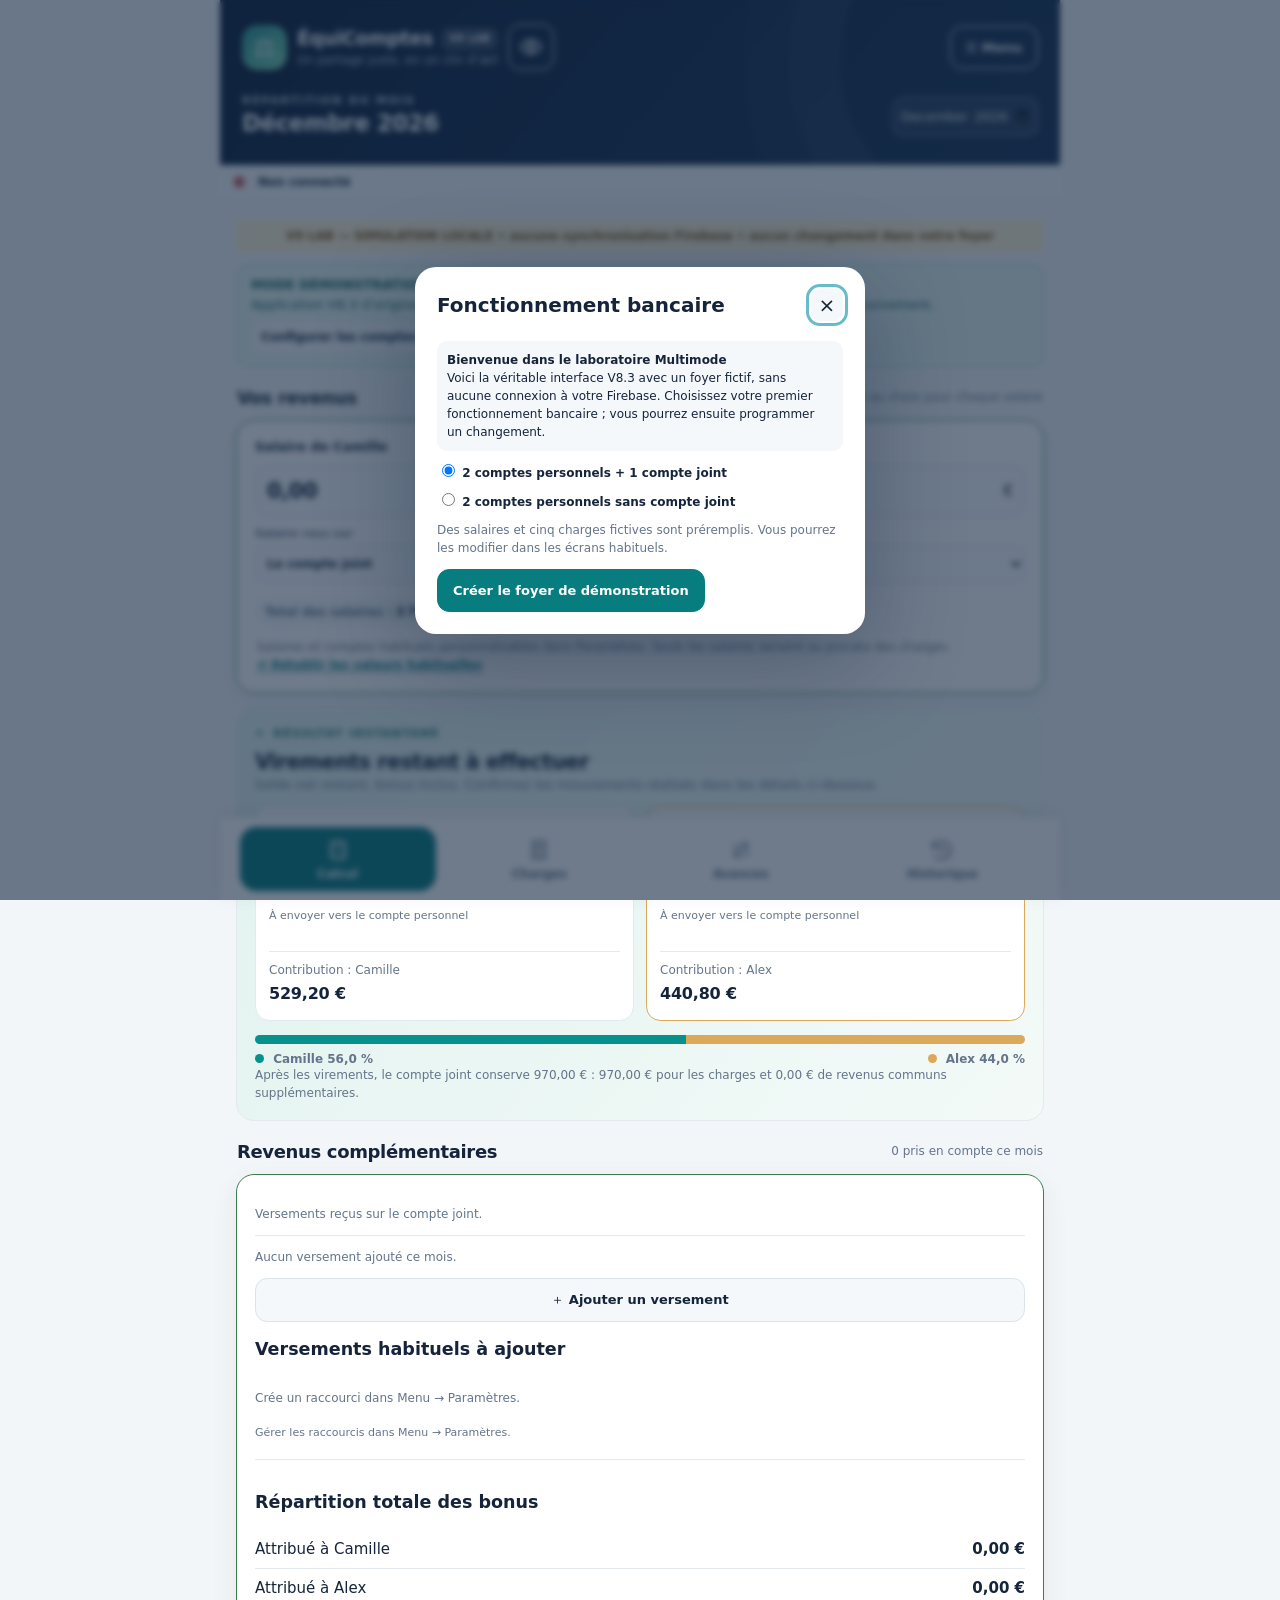
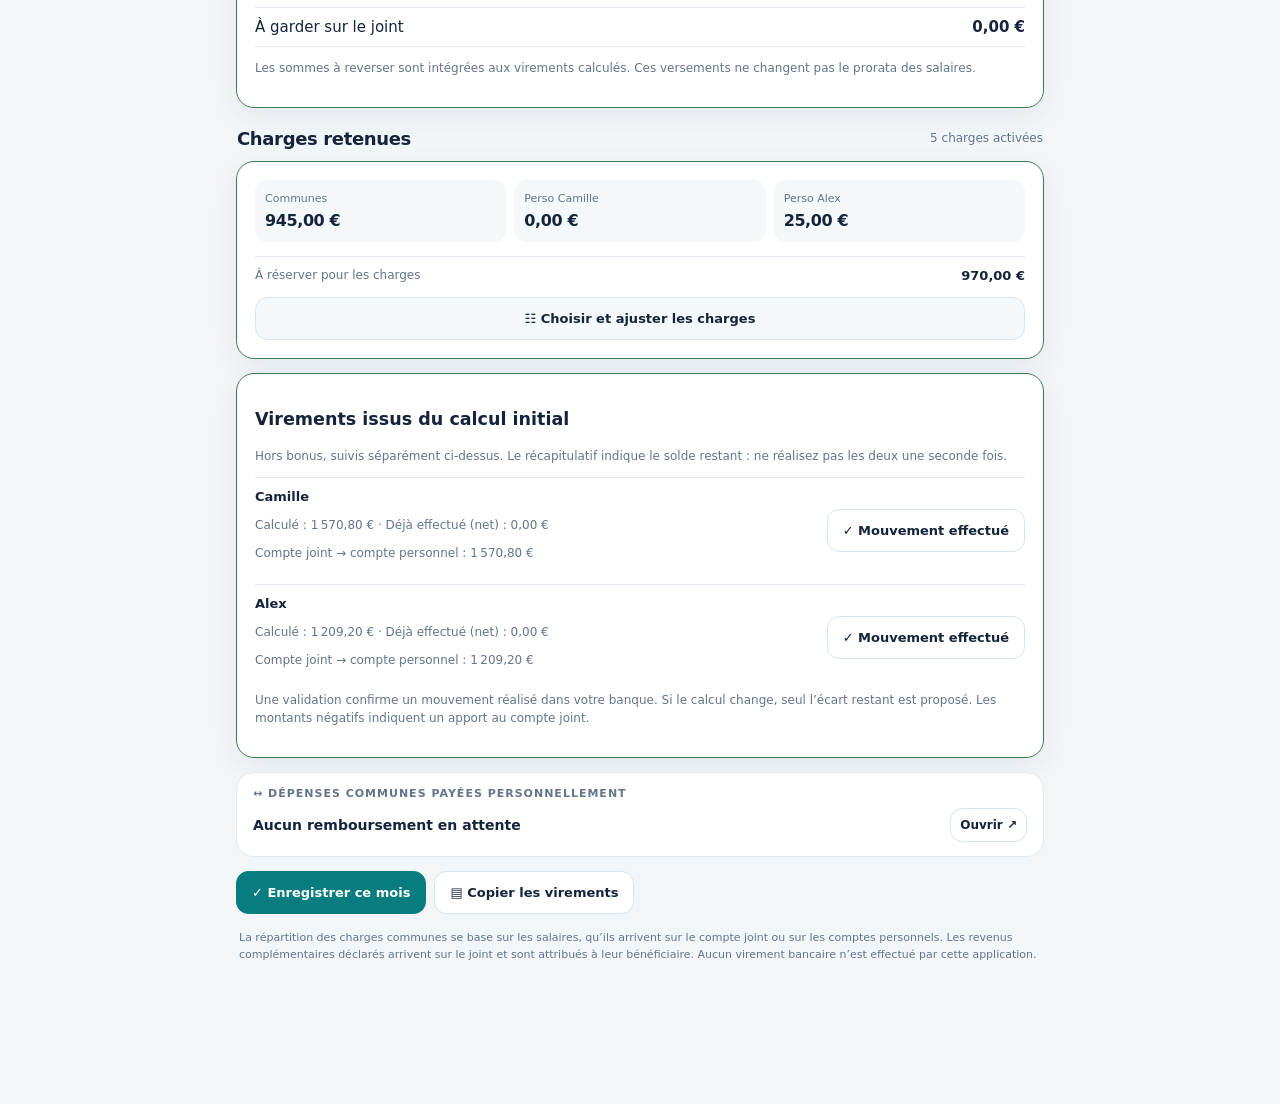
==== commit 086632a9: "LAB V9 : archives lisibles selon le mode et bonus indépendants des virements" ====
--- a/multimode-test/index.html
+++ b/multimode-test/index.html
@@ -8,7 +8,7 @@
 <meta name="theme-color" content="#10233f">
 <meta name="application-name" content="ÉquiComptes">
 <meta name="description" content="Répartition des salaires, échéanciers photo ou manuels, revenus complémentaires et remboursements à 50/50.">
-<title>LAB Multimode · ÉquiComptes V8.3 · Multi-foyers synchronisés</title>
+<title>V9 LAB · ÉquiComptes V8.3 · Multi-foyers synchronisés</title>
 <!-- Version LAB sans installation PWA ni synchro réelle -->
 <link rel="icon" href="../icon-192.png">
 <style>
@@ -330,11 +330,13 @@
 .lab-payer-item label{display:block;font-size:12px;font-weight:700;margin-bottom:7px}
 .lab-payer-item select{width:100%;font-size:13px;border:1px solid var(--t-border);border-radius:9px;color:var(--t-ink);background:var(--t-input);padding:11px 8px}
 @media(max-width:560px){.lab-payer-grid{grid-template-columns:1fr}}
+#lab-charge-effective{width:100%;max-width:400px;padding:10px;border-radius:10px;border:1px solid var(--t-border);background:var(--t-input);color:var(--t-ink)}
+.lab-historical-readonly{padding:10px;border:1px solid #e4b3ad;border-radius:9px;background:#fff2ed;color:#80332b;font-size:12px;margin-top:8px}
 </style>
 </head>
 <body>
 <div class="app">
-<header class="top"><div class="brand"><div class="brand-mark" aria-hidden="true" id="brand-mark">⚖</div><div class="brand-identity"><h1>ÉquiComptes <span class="beta-label">LAB Multimode</span></h1><p>Un partage juste, en un clin d’œil</p></div><button id="v82-open-menu" type="button" class="btn" aria-haspopup="dialog" aria-controls="v82-menu" aria-expanded="false">☰ Menu</button><button class="theme-launch" type="button" id="open-themes" aria-haspopup="dialog" aria-label="Changer le thème"><span aria-hidden="true">◐</span><span class="theme-launch-text">Thèmes</span><span class="theme-current" id="theme-current">Signature</span></button><button class="settings-launch" id="open-settings" type="button" aria-label="Ouvrir les paramètres" title="Paramètres">⚙</button></div><div class="period-row"><div><div class="eyebrow">Répartition du mois</div><div class="period" id="period-label">—</div></div><label aria-label="Choisir le mois"><input id="month" class="month-input" type="month"></label></div></header>
+<header class="top"><div class="brand"><div class="brand-mark" aria-hidden="true" id="brand-mark">⚖</div><div class="brand-identity"><h1>ÉquiComptes <span class="beta-label">V9 LAB</span></h1><p>Un partage juste, en un clin d’œil</p></div><button id="v82-open-menu" type="button" class="btn" aria-haspopup="dialog" aria-controls="v82-menu" aria-expanded="false">☰ Menu</button><button class="theme-launch" type="button" id="open-themes" aria-haspopup="dialog" aria-label="Changer le thème"><span aria-hidden="true">◐</span><span class="theme-launch-text">Thèmes</span><span class="theme-current" id="theme-current">Signature</span></button><button class="settings-launch" id="open-settings" type="button" aria-label="Ouvrir les paramètres" title="Paramètres">⚙</button></div><div class="period-row"><div><div class="eyebrow">Répartition du mois</div><div class="period" id="period-label">—</div></div><label aria-label="Choisir le mois"><input id="month" class="month-input" type="month"></label></div></header>
 <div class="beta-sync-strip" aria-label="Connexion et foyer">
   <div class="beta-strip-status">
     <span id="beta-sync-indicator" role="status" aria-live="polite" data-sync-state="neutral">Connexion en cours…</span>
@@ -417,7 +419,7 @@
 <select id="lab-charge-payer-joint"><option value="joint">Compte joint</option><option value="p1">Compte personnel de Personne 1</option><option value="p2">Compte personnel de Personne 2</option></select></div>
 <div class="lab-payer-item" id="lab-charge-separate-wrap"><label for="lab-charge-payer-separate">Sans compte joint</label>
 <select id="lab-charge-payer-separate"><option value="">À définir…</option><option value="p1">Compte personnel de Personne 1</option><option value="p2">Compte personnel de Personne 2</option></select></div></div>
-<p class="micro-note" id="lab-charge-payer-help"></p></div>
+<div class="formline" style="margin-top:12px"><label for="lab-charge-effective">Appliquer ce compte de prélèvement</label><select id="lab-charge-effective"><option value="current">Au mois en cours</option><option value="next">À partir du mois suivant</option></select></div><p class="micro-note" id="lab-charge-payer-help"></p></div>
 <div class="formline wide"><label class="default-active"><input id="charge-enabled-default" type="checkbox" checked><span>Charge activée par défaut aux échéances programmées</span></label></div>
 <div class="formline wide"><label for="schedule-type">Fréquence des prélèvements</label><select id="schedule-type"><option value="monthly">Tous les mois (12/12)</option><option value="ten">Mois sélectionnés (ex. 10/12)</option><option value="quarterly">Trimestrielle (tous les 3 mois)</option><option value="annual">Annuelle (1 mois par an)</option><option value="custom">Échéancier personnalisé (montants par mois)</option></select></div>
 <div class="formline"><label for="schedule-start">Début (facultatif)</label><input id="schedule-start" type="month"></div><div class="formline"><label for="schedule-end">Fin (facultative)</label><input id="schedule-end" type="month"></div>
@@ -664,7 +666,7 @@
  if(sch.type==='custom'&&!ov)amount=0;
  return {amount,active:amount>0,planned,overridden:!!ov,reason:amount>0?'Prévu':(ch.enabled===false?'Désactivé':'Non prélevé')};
 }
-function chargeMonthTotal(month){return state.charges.reduce((a,ch)=>a+effectiveCharge(ch,month).amount,0)}
+function chargeMonthTotal(month){return (window.EQUI_LAB_TEST?labMonthCharges(month):state.charges).reduce((a,ch)=>a+effectiveCharge(ch,month).amount,0)}
 const seed=()=>{const month=monthNow(),settings={...SETTINGS_DEFAULT},sal=newSalaries(settings);return {month,salaryN:sal.n,salaryA:sal.a,bankN:sal.bankN,bankA:sal.bankA,monthlySalaries:{[month]:{...sal}},settings,incomeTemplates:defaultIncomeTemplates(settings),additionalIncome:[],charges:DEFAULTS.map((a,i)=>({id:'initial-'+i,name:a[0],amount:cents(a[1]),owner:a[2],enabled:a[3]!==false})),history:[],theme:'signature',expenses:[],settlements:[]}};
 function adaptOldBackup(data){
  // Import d'une ancienne sauvegarde : demander à l'utilisateur de mapper
@@ -728,7 +730,15 @@
 function monthIncome(){return state.additionalIncome.filter(x=>x.month===state.month)}
 
 function bonusParts(x){return {p1:x.owner==='p1'?x.amount:x.owner==='split'?Math.ceil(x.amount/2):0,p2:x.owner==='p2'?x.amount:x.owner==='split'?Math.floor(x.amount/2):0,common:x.owner==='common'?x.amount:0}}
-function bonusRows(x){if(!x.enabled)return '';return Object.entries(bonusParts(x)).filter(([p,n])=>n>0).map(([p,n])=>`<div class="small-transfer" style="flex-wrap:wrap;gap:10px"><span>${p==='common'?'À conserver sur le joint':'Compte joint → '+esc(personName(p))} · ${fmt(n)}${x.paid?.[p]?' · ✓ Effectué':''}</span><button class="btn tiny" data-bonus-id="${esc(x.id)}" data-bonus-person="${p}">${x.paid?.[p]?'Annuler la validation':p==='common'?'✓ Reçu et conservé':'✓ Virement effectué'}</button></div>`).join('')}
+function bonusRows(x){
+ if(!x.enabled)return '';
+ const separate=window.EQUI_LAB_TEST&&labModeAt(state.month)==='separate';
+ return Object.entries(bonusParts(x)).filter(([p,n])=>n>0).map(([p,n])=>{
+  const label=separate?(p==='common'?'Bonus commun (suivi indépendant)':'Bonus attribué à '+esc(personName(p))+' (hors compensation)'):(p==='common'?'À conserver sur le joint':'Compte joint → '+esc(personName(p)));
+  const action=x.paid?.[p]?'Annuler la validation':separate?'✓ Marquer le bonus traité':p==='common'?'✓ Reçu et conservé':'✓ Virement effectué';
+  return `<div class="small-transfer" style="flex-wrap:wrap;gap:10px"><span>${label} · ${fmt(n)}${x.paid?.[p]?' · ✓ Validé':''}</span><button class="btn tiny" data-bonus-id="${esc(x.id)}" data-bonus-person="${p}">${action}</button></div>`;
+ }).join('');
+}
 function movementState(r=compute()){
  const month=state.monthlySalaries[state.month]||{},base={p1:r.netN-r.extra.p1,p2:r.netA-r.extra.p2},done={p1:month.moveN||0,p2:month.moveA||0},bonusDone={p1:0,p2:0};
  for(const x of monthIncome())if(x.enabled){const p=bonusParts(x);for(const who of ['p1','p2'])if(x.paid?.[who])bonusDone[who]+=p[who]}
@@ -737,7 +747,7 @@
 function renderMovements(r){const el=by('monthly-movements');if(!el)return;const m=movementState(r);el.innerHTML='<h3>Virements issus du calcul initial</h3><p class="note">Hors bonus, suivis séparément ci-dessus. Le récapitulatif indique le solde restant : ne réalisez pas les deux une seconde fois.</p>'+['p1','p2'].map(p=>{const remain=m.base[p]-m.done[p];return `<div class="small-transfer" style="flex-wrap:wrap;gap:10px"><div><strong>${esc(personName(p))}</strong><p class="note">Calculé : ${fmt(m.base[p])} · Déjà effectué (net) : ${fmt(m.done[p])}</p><p>${remain>0?'Compte joint → compte personnel':remain<0?'Compte personnel → compte joint':'✓ Aucun mouvement restant'}${remain?' : '+fmt(Math.abs(remain)):''}</p></div><div>${remain&&r.s?`<button class="btn" data-base-done="${p}">✓ Mouvement effectué</button>`:''}${m.done[p]?`<button class="btn tiny" data-base-undo="${p}">Annuler la validation</button>`:''}</div></div>`}).join('')+'<p class="note">Une validation confirme un mouvement réalisé dans votre banque. Si le calcul change, seul l’écart restant est proposé. Les montants négatifs indiquent un apport au compte joint.</p>'}
 document.addEventListener('click',e=>{
  const b=e.target.closest('[data-bonus-id],[data-base-done],[data-base-undo]');if(!b)return;
- if(b.dataset.bonusId){const x=state.additionalIncome.find(x=>x.id===b.dataset.bonusId&&x.month===state.month);if(!x||!x.enabled)return;const who=b.dataset.bonusPerson;if(!['p1','p2','common'].includes(who))return;const was=x.paid?.[who];if(!confirm(was?'Annuler cette confirmation ? Aucun mouvement bancaire ne sera annulé.':'Confirmer que ce mouvement de '+fmt(bonusParts(x)[who])+' a déjà été effectué ?'))return;x.paid={...x.paid,[who]:!was};}
+ if(window.EQUI_LAB_TEST&&labIsClosed(state.month)){toast('Archive en consultation uniquement.');return}if(b.dataset.bonusId){const x=state.additionalIncome.find(x=>x.id===b.dataset.bonusId&&x.month===state.month);if(!x||!x.enabled)return;const who=b.dataset.bonusPerson;if(!['p1','p2','common'].includes(who))return;const was=x.paid?.[who];if(!confirm(was?'Annuler cette confirmation ? Aucun mouvement bancaire ne sera annulé.':'Confirmer que ce mouvement de '+fmt(bonusParts(x)[who])+' a déjà été effectué ?'))return;x.paid={...x.paid,[who]:!was};}
  else{const p=b.dataset.baseDone||b.dataset.baseUndo,r=compute(),m=movementState(r);if(!['p1','p2'].includes(p))return;if(!confirm(b.dataset.baseUndo?'Annuler le suivi des mouvements de cette personne pour ce mois ? Aucun virement bancaire ne sera annulé.':'Confirmer le mouvement restant de '+fmt(Math.abs(m.base[p]-m.done[p]))+' pour '+personName(p)+' ?'))return;const key=p==='p1'?'moveN':'moveA';state.monthlySalaries[state.month]={...state.monthlySalaries[state.month],[key]:b.dataset.baseUndo?0:m.base[p]};}
  persist();renderResults();renderIncome();
 });
@@ -925,9 +935,9 @@
   return `<div class="group"><div class="group-head"><div><strong><span class="group-glyph" aria-hidden="true">${themeById(state.theme).icons[owner==='common'?2:owner==='p1'?1:3]}</span> ${title}</strong><small>${subtitle} · <span id="gcount-${owner}">0</span> active(s)</small></div><div class="right"><strong id="g-${owner}">—</strong><small>Total retenu</small></div></div>
   ${charges.length?charges.map(ch=>{
    const ef=effectiveCharge(ch,state.month);
-   return `<div class="charge${ef.active?'':' off'}"><label class="switch" title="Activer pour ${esc(labelMonth(state.month))} seulement"><input type="checkbox" data-toggle="${esc(ch.id)}" ${ef.active?'checked':''} aria-label="Activer ${esc(ch.name)} pour ce mois"><span></span></label>
+   return `<div class="charge${ef.active?'':' off'}"><label class="switch" title="Activer pour ${esc(labelMonth(state.month))} seulement"><input type="checkbox" data-toggle="${esc(ch.id)}" ${ef.active?'checked':''} ${window.EQUI_LAB_TEST&&labIsClosed(state.month)?"disabled":""} aria-label="Activer ${esc(ch.name)} pour ce mois"><span></span></label>
    <div class="charge-info"><div class="charge-name">${esc(ch.name)}</div><div class="sub"><span class="schedule-badge">◷ ${scheduleDescription(ch)}</span>${ef.overridden?' · Exception ce mois':''}${window.EQUI_LAB_TEST?' · <span class="schedule-badge">Prélevé sur : '+esc(labPayerLabel(ch.id,labModeAt(state.month)))+'</span>':''}</div>${!ef.active?`<div class="month-note">${esc(ef.reason)}</div>`:''}</div>
-   <input class="amt" type="text" inputmode="decimal" aria-label="Montant ${esc(ch.name)} pour ce mois" data-amount="${esc(ch.id)}" value="${formatInput(ef.amount)}">
+   <input class="amt" type="text" inputmode="decimal" aria-label="Montant ${esc(ch.name)} pour ce mois" data-amount="${esc(ch.id)}" value="${formatInput(ef.amount)}" ${window.EQUI_LAB_TEST&&labIsClosed(state.month)?"disabled":""}>
    ${ef.overridden?`<button type="button" class="charge-reset" data-reset-month="${esc(ch.id)}" aria-label="Annuler l’exception de ce mois pour ${esc(ch.name)}" title="Rétablir la programmation pour ce mois">↺</button>`:''}
    <button class="edit" data-edit="${esc(ch.id)}" aria-label="Programmer ${esc(ch.name)}" title="Modifier l’échéancier">✎</button></div>`}).join(''):'<div class="empty">Aucune charge ici. Utilise « Ajouter ».</div>'}</div>`
  }).join('');
@@ -970,7 +980,7 @@
  by('schedule-annual-sum').innerHTML=`<span>Total prévu pour ${year}</span><strong>${fmt(total)}</strong>`;
 }
 function openCharge(id=null){
- editingId=id;const ch=state.charges.find(x=>x.id===id);
+ editingId=id;const ch=(window.EQUI_LAB_TEST?labMonthCharges(state.month):state.charges).find(x=>x.id===id);
  chargeDraft=ch?JSON.parse(JSON.stringify(ch)):{id:null,name:'',amount:0,owner:'common',enabled:true,schedule:defSchedule()};
  chargeDraft.schedule=normalizeSchedule(chargeDraft.schedule);
  scheduleYear=Number(state.month.slice(0,4));
@@ -978,13 +988,26 @@
  by('charge-name').value=chargeDraft.name;by('charge-amount').value=ch?formatInput(ch.amount):'';
  by('charge-owner').value=chargeDraft.owner;by('charge-enabled-default').checked=chargeDraft.enabled;
  if(window.EQUI_LAB_TEST){
-  by('lab-charge-payer-joint').value=ch?labPayer(ch.id,'joint'):'joint';
-  by('lab-charge-payer-separate').value=ch?labPayer(ch.id,'separate'):'';
-  const activeMode=labModeAt(state.month);
-  by('lab-charge-joint-wrap').classList.toggle('lab-payer-active',activeMode==='joint');
-  by('lab-charge-separate-wrap').classList.toggle('lab-payer-active',activeMode==='separate');
-  by('lab-charge-payer-help').textContent='Le mode « '+labModeName(activeMode)+' » s’applique à '+labelMonth(state.month)+'. L’autre configuration reste disponible pour une future migration.';
- }
+  const current=state.lab.latestMonthSeen,next=labNextMonth(current),scope=by('lab-charge-effective');
+  scope.options[0].textContent='Mois en cours ('+labelMonth(current)+')';
+  scope.options[1].textContent='Mois suivant ('+labelMonth(next)+')';
+  scope.value=state.month===next?'next':'current';
+  scope.disabled=labIsClosed(state.month)||state.month>next;
+  const refresh=()=>{
+   const from=scope.value==='next'?next:current,mode=labModeAt(from);
+   by('lab-charge-payer-joint').value=ch?labPayer(ch.id,'joint',from):'joint';
+   by('lab-charge-payer-separate').value=ch?labPayer(ch.id,'separate',from):'';
+   by('lab-charge-joint-wrap').classList.toggle('lab-payer-active',mode==='joint');
+   by('lab-charge-separate-wrap').classList.toggle('lab-payer-active',mode==='separate');
+   by('lab-charge-payer-help').textContent=labChangeError(from)||('Comptes choisis pour '+labelMonth(from)+'. Les périodes antérieures sont préservées.');
+  };
+  scope.onchange=refresh;refresh();
+  const readOnly=labIsClosed(state.month);
+  by('charge-form').querySelectorAll('input,select,button[type="submit"],#delete-charge').forEach(el=>el.disabled=readOnly);
+  by('lab-charge-payer-help').classList.toggle('lab-historical-readonly',readOnly);
+  if(readOnly)by('lab-charge-payer-help').textContent='CONSULTATION SEULEMENT : mois précédent ou clôturé. Aucune modification autorisée.';
+ }
+
  by('schedule-type').value=chargeDraft.schedule.type;by('schedule-start').value=chargeDraft.schedule.start;
  by('schedule-end').value=chargeDraft.schedule.end;by('schedule-anchor').value=chargeDraft.schedule.anchor;
  by('delete-charge').classList.toggle('hidden',!ch);
@@ -997,17 +1020,27 @@
  if(!/^\d+(?:[.,]\d{1,2})?$/.test(raw.replace(/\s/g,''))||chargeDraft.amount>100000000){toast('Indique un montant habituel valide (0 € autorisé).');return}
  if(chargeDraft.schedule.start&&chargeDraft.schedule.end&&chargeDraft.schedule.start>chargeDraft.schedule.end){toast('La date de fin doit être après la date de début.');return}
  if(chargeDraft.schedule.type==='ten'&&!chargeDraft.schedule.months.length){toast('Choisis au moins un mois pour cette charge.');return}
- const jointPayer=by('lab-charge-payer-joint').value,separatePayer=by('lab-charge-payer-separate').value;
- if(window.EQUI_LAB_TEST&&labModeAt(state.month)==='separate'&&!['p1','p2'].includes(separatePayer)){toast('Choisis le compte payeur en mode sans compte joint.');return}
- if(editingId){const i=state.charges.findIndex(x=>x.id===editingId);if(i<0)return;state.charges[i]=JSON.parse(JSON.stringify(chargeDraft))}
- else{chargeDraft.id='c'+Date.now().toString(36)+Math.random().toString(36).slice(2,7);state.charges.push(JSON.parse(JSON.stringify(chargeDraft)))}
  if(window.EQUI_LAB_TEST){
-  state.lab.jointPayers[chargeDraft.id]=['joint','p1','p2'].includes(jointPayer)?jointPayer:'joint';
-  state.lab.payers[chargeDraft.id]=['p1','p2'].includes(separatePayer)?separatePayer:'';
- }
+  const current=state.lab.latestMonthSeen,next=labNextMonth(current),from=by('lab-charge-effective').value==='next'?next:current;
+  if(state.month<current||state.month>next||labIsClosed(state.month)){toast('Modification impossible : mois antérieur ou clôturé.');return}
+  const existing=editingId?state.charges.find(x=>x.id===editingId):null;
+  const financialChange=!existing||JSON.stringify({...existing,schedule:normalizeSchedule(existing.schedule)})!==JSON.stringify({...chargeDraft,schedule:normalizeSchedule(chargeDraft.schedule)});
+  if(financialChange&&(state.month!==current||labChangeError(current))){toast('Les réglages financiers ne peuvent changer que pour un mois courant non validé.');return}
+  const error=labChangeError(from);if(error){toast(error);return}
+  const joint=by('lab-charge-payer-joint').value,personal=by('lab-charge-payer-separate').value;
+  if(labModeAt(from)==='separate'&&!['p1','p2'].includes(personal)){toast('Choisis un compte personnel payeur pour '+labelMonth(from)+'.');return}
+  if(!['joint','p1','p2'].includes(joint)||!['','p1','p2'].includes(personal)){toast('Compte de prélèvement invalide.');return}
+  if(editingId){const i=state.charges.findIndex(x=>x.id===editingId);if(i<0)return;state.charges[i]=JSON.parse(JSON.stringify(chargeDraft))}
+  else{chargeDraft.id='c'+Date.now().toString(36)+Math.random().toString(36).slice(2,7);state.charges.push(JSON.parse(JSON.stringify(chargeDraft)))}
+  for(const [mode,value] of [['joint',joint],['separate',personal]])if(labPayer(chargeDraft.id,mode,from)!==value)labSetPayer(chargeDraft.id,mode,from,value);
+ }else{
+  if(editingId){const i=state.charges.findIndex(x=>x.id===editingId);if(i<0)return;state.charges[i]=JSON.parse(JSON.stringify(chargeDraft))}
+  else{chargeDraft.id='c'+Date.now().toString(36)+Math.random().toString(36).slice(2,7);state.charges.push(JSON.parse(JSON.stringify(chargeDraft)))}
+ }
+
  persist();closeCharge();renderCharges();toast('Charge et comptes de prélèvement enregistrés');
 }
-function deleteCharge(){const c=state.charges.find(x=>x.id===editingId);if(!c)return;if(!confirm(`Supprimer « ${c.name} » et tout son échéancier ?`))return;state.charges=state.charges.filter(x=>x.id!==editingId);if(window.EQUI_LAB_TEST){delete state.lab.payers[editingId];delete state.lab.jointPayers[editingId];}persist();closeCharge();renderCharges();toast('Charge supprimée')}
+function deleteCharge(){const c=state.charges.find(x=>x.id===editingId);if(!c)return;if(window.EQUI_LAB_TEST&&(state.month!==state.lab.latestMonthSeen||labChangeError(state.month))){toast('Suppression interdite sur un mois antérieur, clôturé ou validé.');return}if(!confirm(`Supprimer « ${c.name} » et tout son échéancier ?`))return;state.charges=state.charges.filter(x=>x.id!==editingId);if(window.EQUI_LAB_TEST){delete state.lab.payers[editingId];delete state.lab.jointPayers[editingId];delete state.lab.payerChanges.joint[editingId];delete state.lab.payerChanges.separate[editingId];}persist();closeCharge();renderCharges();toast('Charge supprimée')}
 
 function transferSentence(person,net){return net>0?`Compte joint → ${person} : ${fmt(net)}`:net<0?`${person} → Compte joint : ${fmt(-net)}`:`${person} : aucun virement`}
 function resultText(r){
@@ -1028,10 +1061,27 @@
 }
 
 async function copyResult(){const r=compute(),m=movementState(r);const t=withNames(resultText({...r,netN:m.remaining.p1,netA:m.remaining.p2}));try{if(navigator.clipboard&&window.isSecureContext)await navigator.clipboard.writeText(t);else{const e=document.createElement('textarea');e.value=t;e.style.position='fixed';e.style.left='-99999px';document.body.append(e);e.select();if(!document.execCommand('copy'))throw Error('Copie impossible');e.remove()}toast('Récapitulatif copié !')}catch(e){toast('Copie indisponible : utilise une sauvegarde ou une capture d’écran.')}}
-function saveMonth(){const r=compute();if(!r.s){toast('Saisis les salaires avant d’enregistrer.');return}const previous=state.history.findIndex(x=>x.month===state.month);if(previous>=0&&!confirm(`Un calcul de ${labelMonth(state.month)} existe déjà. Le remplacer ?`))return;const snapshot={month:state.month,savedAt:new Date().toISOString(),result:{...r},charges:JSON.parse(JSON.stringify(state.charges)),resolvedCharges:state.charges.map(ch=>({id:ch.id,name:ch.name,owner:ch.owner,amount:effectiveCharge(ch,state.month).amount})),additionalIncome:monthIncome().map(x=>({...x}))};if(previous>=0)state.history.splice(previous,1);state.history.push(snapshot);state.history.sort((a,b)=>b.month.localeCompare(a.month));persist();toast(`${labelMonth(state.month)} enregistré`)}
-function renderHistory(){by('history-list').innerHTML=state.history.length?state.history.map(x=>{const r=x.result;return `<article class="archive"><div class="archive-head"><h3>${esc(labelMonth(x.month))}</h3><span class="pill">${fmt(Number(r.total)||0)} de charges</span></div><p>Salaires : ${fmt(Number(r.s)||0)} · Prorata Personne 1 : ${((Number(r.pctN)||0)*100).toFixed(1).replace('.',',')} %</p><p>Répartition enregistrée (figée), indépendante des modifications ultérieures. Comptes des salaires : Personne 1 ${r.bankN==='personal'?'personnel':'joint'}, Personne 2 ${r.bankA==='personal'?'personnel':'joint'}.</p>${(Number(r.extraTotal)||0)>0?`<p>Revenus complémentaires : ${fmt(r.extraTotal)} (dont ${fmt(Number(r.extra?.common)||0)} gardés sur le compte joint)</p>`:''}<div class="two"><div><small>Compte Personne 1</small><strong>${fmt(Math.abs(Number(r.netN)||0))}</strong><small>${r.netN<0?'À apporter':'À virer'}</small></div><div><small>Compte Personne 2</small><strong>${fmt(Math.abs(Number(r.netA)||0))}</strong><small>${r.netA<0?'À apporter':'À virer'}</small></div></div><div class="buttons"><button class="btn tiny" data-restore="${esc(x.month)}">Charger le mois</button><button class="btn tiny danger" data-remove-month="${esc(x.month)}">Supprimer</button></div></article>`}).join(''):'<div class="empty">Aucun mois enregistré pour l’instant. Dans « Calcul », touche « Enregistrer ce mois » pour conserver le résultat.</div>'}
+function saveMonth(){if(window.EQUI_LAB_TEST&&labIsClosed(state.month)){toast('Mois clôturé : impossible de remplacer les archives.');return}const r=compute();if(!r.s){toast('Saisis les salaires avant d’enregistrer.');return}const previous=state.history.findIndex(x=>x.month===state.month);if(previous>=0&&!confirm(`Un calcul de ${labelMonth(state.month)} existe déjà. Le remplacer ?`))return;const snapshot={month:state.month,savedAt:new Date().toISOString(),result:{...r,...(window.EQUI_LAB_TEST?{labMode:labModeAt(state.month),labSplit:labSplitAt(state.month)}:{})},charges:JSON.parse(JSON.stringify(state.charges)),resolvedCharges:state.charges.map(ch=>({id:ch.id,name:ch.name,owner:ch.owner,amount:effectiveCharge(ch,state.month).amount})),additionalIncome:monthIncome().map(x=>({...x}))};if(previous>=0)state.history.splice(previous,1);state.history.push(snapshot);state.history.sort((a,b)=>b.month.localeCompare(a.month));if(window.EQUI_LAB_TEST)labFreezeMonth(state.month);persist();toast(`${labelMonth(state.month)} enregistré`)}
+function renderHistory(){
+ by('history-list').innerHTML=state.history.length?state.history.map(x=>{
+  const r=x.result,mode=r.labMode||(window.EQUI_LAB_TEST?labModeAt(x.month):'joint');
+  const ratio=mode==='separate'?(r.labSplit||labSplitAt(x.month)):'prorata';
+  const bonus=Number(r.extraTotal)||0;
+  const movement=mode==='separate'
+   ?'<p><strong>Virement initial entre comptes personnels : '+(r.netN>0?esc(personName('p2'))+' → '+esc(personName('p1')):r.netN<0?esc(personName('p1'))+' → '+esc(personName('p2')):'Aucun virement')+' · '+fmt(Math.abs(Number(r.netN)||0))+'</strong></p>'
+   :'<div class="two"><div><small>Compte Personne 1</small><strong>'+fmt(Math.abs(Number(r.netN)||0))+'</strong><small>'+(r.netN<0?'À apporter':'À virer')+'</small></div><div><small>Compte Personne 2</small><strong>'+fmt(Math.abs(Number(r.netA)||0))+'</strong><small>'+(r.netA<0?'À apporter':'À virer')+'</small></div></div>';
+  return '<article class="archive"><div class="archive-head"><h3>'+esc(labelMonth(x.month))+'</h3><span class="pill">'+fmt(Number(r.total)||0)+' de charges</span></div>'+
+   '<p><strong>'+esc(labModeName(mode))+'</strong> · répartition '+(ratio==='half'?'50/50':'au prorata')+'</p>'+
+   '<p>Salaires cumulés : '+fmt(Number(r.s)||0)+' · part Personne 1 : '+((Number(r.pctN)||0)*100).toFixed(1).replace('.',',')+' %</p>'+
+   '<p>Données de ce mois conservées : les changements ultérieurs ne modifient pas ce résultat.</p>'+
+   (bonus?'<p>Revenus complémentaires : '+fmt(bonus)+(mode==='separate'?' (suivis séparément de la compensation)':'')+'</p>':'')+
+   movement+
+   '<div class="buttons"><button class="btn tiny" data-restore="'+esc(x.month)+'">'+(window.EQUI_LAB_TEST?'Consulter le mois':'Charger le mois')+'</button><button class="btn tiny danger" data-remove-month="'+esc(x.month)+'">Supprimer</button></div></article>';
+ }).join(''):'<div class="empty">Aucun mois archivé pour l’instant. Enregistre un mois ou simule le passage au mois suivant.</div>';
+}
 function restoreMonth(month){
- const x=state.history.find(x=>x.month===month);if(!x)return;if(state.additionalIncome.some(i=>i.month===month&&Object.values(i.paid||{}).some(Boolean))){toast('Ce mois contient des bonus confirmés. Annule leurs confirmations avant de recharger une archive.');return}
+ const x=state.history.find(x=>x.month===month);if(!x)return;
+ if(window.EQUI_LAB_TEST){switchMonth(month);setTab('calcul');toast('Archive affichée en lecture seule, sans modifier ses données.');return}if(state.additionalIncome.some(i=>i.month===month&&Object.values(i.paid||{}).some(Boolean))){toast('Ce mois contient des bonus confirmés. Annule leurs confirmations avant de recharger une archive.');return}
  if(!confirm(`Aller en ${labelMonth(month)} et rétablir les salaires et revenus complémentaires archivés ? Les échéanciers actuels ne seront pas remplacés. Le résultat original restera visible dans l’historique.`))return;
  state.monthlySalaries[state.month]={...state.monthlySalaries[state.month],n:state.salaryN,a:state.salaryA,bankN:state.bankN,bankA:state.bankA};
  state.month=x.month;state.salaryN=formatInput(Number(x.result.n)||0);state.salaryA=formatInput(Number(x.result.a)||0);state.bankN=normalizeBank(x.result.bankN);state.bankA=normalizeBank(x.result.bankA);
@@ -1143,21 +1193,22 @@
 by('settle-debts').addEventListener('click',settleDebts);by('settlement-list').addEventListener('click',e=>{const b=e.target.closest('button[data-undo-settlement]');if(b)undoSettlement(b.dataset.undoSettlement)});
 resetExpenseForm();
 
-for(const t of document.querySelectorAll('.tab'))t.addEventListener('click',()=>setTab(t.dataset.tab));by('go-charges').addEventListener('click',()=>setTab('charges'));by('go-calcul').addEventListener('click',()=>setTab('calcul'));by('month').addEventListener('change',e=>switchMonth(e.target.value));for(const [id,key] of [['salary-p1','salaryN'],['salary-p2','salaryA']]){by(id).value=state[key];by(id).addEventListener('input',e=>{state[key]=e.target.value;state.monthlySalaries[state.month]={...state.monthlySalaries[state.month],n:state.salaryN,a:state.salaryA,bankN:state.bankN,bankA:state.bankA};persist();renderResults()});by(id).addEventListener('blur',e=>{if(e.target.value.trim()){state[key]=formatInput(parseMoney(e.target.value));e.target.value=state[key];state.monthlySalaries[state.month]={...state.monthlySalaries[state.month],n:state.salaryN,a:state.salaryA,bankN:state.bankN,bankA:state.bankA};persist();renderResults()}})}
+for(const t of document.querySelectorAll('.tab'))t.addEventListener('click',()=>setTab(t.dataset.tab));by('go-charges').addEventListener('click',()=>setTab('charges'));by('go-calcul').addEventListener('click',()=>setTab('calcul'));by('month').addEventListener('change',e=>switchMonth(e.target.value));for(const [id,key] of [['salary-p1','salaryN'],['salary-p2','salaryA']]){by(id).value=state[key];by(id).addEventListener('input',e=>{if(window.EQUI_LAB_TEST&&labIsClosed(state.month)){e.target.value=state[key];toast('Mois historique en lecture seule');return}state[key]=e.target.value;state.monthlySalaries[state.month]={...state.monthlySalaries[state.month],n:state.salaryN,a:state.salaryA,bankN:state.bankN,bankA:state.bankA};persist();renderResults()});by(id).addEventListener('blur',e=>{if(window.EQUI_LAB_TEST&&labIsClosed(state.month)){e.target.value=state[key];return}if(e.target.value.trim()){state[key]=formatInput(parseMoney(e.target.value));e.target.value=state[key];state.monthlySalaries[state.month]={...state.monthlySalaries[state.month],n:state.salaryN,a:state.salaryA,bankN:state.bankN,bankA:state.bankA};persist();renderResults()}})}
 for(const [id,key] of [['salary-bank-p1','bankN'],['salary-bank-p2','bankA']]){
  by(id).value=normalizeBank(state[key]);
- by(id).addEventListener('change',e=>{state[key]=normalizeBank(e.target.value);state.monthlySalaries[state.month]={...state.monthlySalaries[state.month],n:state.salaryN,a:state.salaryA,bankN:state.bankN,bankA:state.bankA};persist();renderResults()});
+ by(id).addEventListener('change',e=>{if(window.EQUI_LAB_TEST&&labIsClosed(state.month)){e.target.value=state[key];toast('Mois historique en lecture seule');return}state[key]=normalizeBank(e.target.value);state.monthlySalaries[state.month]={...state.monthlySalaries[state.month],n:state.salaryN,a:state.salaryA,bankN:state.bankN,bankA:state.bankA};persist();renderResults()});
 }
 by('charge-groups').addEventListener('change',e=>{
  const toggle=e.target.dataset.toggle,amt=e.target.dataset.amount;
  const ch=state.charges.find(x=>x.id===(toggle||amt));if(!ch)return;
+ if(window.EQUI_LAB_TEST&&labChangeError(state.month)){toast(labChangeError(state.month));renderCharges();return}
  ch.schedule=normalizeSchedule(ch.schedule);
  if(toggle){ch.schedule.overrides[state.month]=e.target.checked?{enabled:true,amount:Math.max(effectiveCharge(ch,state.month).amount,ch.amount)}:{enabled:false};}
  if(amt){const v=e.target.value.trim().replace(/\s/g,'');if(!/^\d+(?:[.,]\d{1,2})?$/.test(v)){toast('Montant invalide');renderCharges();return}ch.schedule.overrides[state.month]={amount:parseMoney(v),enabled:parseMoney(v)>0}}
  persist();renderCharges();
 });
 by('charge-groups').addEventListener('click',e=>{
- const reset=e.target.closest('[data-reset-month]');if(reset){const ch=state.charges.find(x=>x.id===reset.dataset.resetMonth);if(ch){delete ch.schedule.overrides[state.month];persist();renderCharges();toast('Programmation rétablie pour ce mois')}return}
+ const reset=e.target.closest('[data-reset-month]');if(reset){if(window.EQUI_LAB_TEST&&labChangeError(state.month)){toast(labChangeError(state.month));return}const ch=state.charges.find(x=>x.id===reset.dataset.resetMonth);if(ch){delete ch.schedule.overrides[state.month];persist();renderCharges();toast('Programmation rétablie pour ce mois')}return}
  const b=e.target.closest('[data-edit]');if(b)openCharge(b.dataset.edit);
 });
 by('annual-months').addEventListener('click',e=>{const b=e.target.closest('[data-annual-month]');if(b){switchMonth(b.dataset.annualMonth);renderCharges()}});
@@ -1614,6 +1665,8 @@
  return mode;
 }
 function labPayer(id,mode,month=state.month){
+ const archive=labFrozenAt(month);
+ if(archive&&archive.mode===mode&&Object.prototype.hasOwnProperty.call(archive.payers||{},id))return archive.payers[id];
  let v=mode==='joint'
   ?(['joint','p1','p2'].includes(state.lab.jointPayers[id])?state.lab.jointPayers[id]:'joint')
   :(['p1','p2'].includes(state.lab.payers[id])?state.lab.payers[id]:'');
@@ -1668,6 +1721,10 @@
   payers:Object.fromEntries(state.charges.map(ch=>[ch.id,labPayer(ch.id,labModeAt(month),month)])),
   result:JSON.parse(JSON.stringify(result)),savedAt:new Date().toISOString()
  };
+ if(!state.history.some(x=>x.month===month)){
+  state.history.push({month,savedAt:new Date().toISOString(),result:{...result,labMode:labModeAt(month)},charges:JSON.parse(JSON.stringify(state.charges)),additionalIncome:monthIncome().map(x=>({...x}))});
+  state.history.sort((a,b)=>b.month.localeCompare(a.month));
+ }
  if(original!==month)switchMonth(original);
 }
 function labUpdateTop(){
@@ -1762,7 +1819,18 @@
 function labClockChange(value){
  if(!/^\d{4}-(0[1-9]|1[0-2])-[0-3]\d$/.test(value)){toast('Date non valide');return}
  const prev=state.lab.latestMonthSeen,next=value.slice(0,7);
- if(next>prev){labFreezeMonth(prev);state.lab.latestMonthSeen=next;}
+ if(next>prev){
+  const selected=state.month;
+  if(state.month!==prev)switchMonth(prev);
+  const blockers=labReasons(),pending=state.lab.pending;
+  if(pending&&next>=pending.effective)blockers.push(...labUnconfigured(pending.to,pending.effective).map(ch=>'Compte payeur à renseigner : '+ch.name));
+  if(blockers.length){
+   state.lab.blocked=blockers.join(' · ');
+   if(state.month!==selected)switchMonth(selected);
+   persist();labRenderBanking();toast('Clôture refusée : régularise les mouvements affichés dans le menu bancaire.');return;
+  }
+  labFreezeMonth(prev);state.lab.latestMonthSeen=next;
+ }
  state.lab.clock=value;labApplyClock();
  const month=value.slice(0,7);if(month!==state.month)switchMonth(month);
  persist();labRenderBanking();renderCharges();renderHistory();toast('Horloge de simulation mise à jour');
@@ -1787,7 +1855,10 @@
  if(!p&&missing.length)reasons.push(missing.length+' charge(s) à configurer dans la rubrique Charges');
  root.innerHTML='<p class="lab-hint"><strong>Environnement de démonstration indépendant.</strong> Firebase et les comptes réels ne sont jamais sollicités. Les calculs sont stockés localement dans ce navigateur.</p>'+
  '<label>Date simulée</label><input type="date" id="lab-clock" value="'+esc(state.lab.clock)+'">'+
- '<label>Partage des charges communes (mode sans joint)</label><select id="lab-split"><option value="prorata" '+(state.lab.split!=='half'?'selected':'')+'>Au prorata des salaires</option><option value="half" '+(state.lab.split==='half'?'selected':'')+'>50 / 50</option></select>'+
+ '<label for="lab-split">Répartition des charges communes (mode sans joint)</label><select id="lab-split"><option value="prorata" '+(labSplitAt(state.lab.latestMonthSeen)!=='half'?'selected':'')+'>Au prorata des salaires</option><option value="half" '+(labSplitAt(state.lab.latestMonthSeen)==='half'?'selected':'')+'>50 / 50</option></select>'+
+ '<label for="lab-split-effective">Date d’effet de la répartition</label><select id="lab-split-effective"><option value="current">Ce mois ('+esc(labelMonth(state.lab.latestMonthSeen))+')</option><option value="next">Le mois suivant ('+esc(labelMonth(labNextMonth(state.lab.latestMonthSeen)))+')</option></select>'+
+ '<button class="btn secondary" id="lab-split-save" type="button">Enregistrer la répartition</button>'+
+ '<p class="micro-note" id="lab-split-msg">La répartition est conservée mois par mois.</p>'+
  '<div class="lab-hint"><b>Mode actuel : '+esc(labModeName(mode))+'</b><br>Prochain changement possible : 1er '+esc(next)+'.</div>'+
  (p?'<div class="lab-hint lab-good"><strong>Changement programmé</strong><br>Vers : '+esc(labModeName(p.to))+'<br>Date : '+esc(p.effective)+'</div>'+
  '<button class="btn danger" type="button" id="lab-cancel">Annuler cette programmation</button>':
@@ -1800,7 +1871,19 @@
  '<div class="btnbar"><button class="btn secondary" type="button" id="lab-next">Simuler le 1er du mois suivant</button><button class="btn ghost" type="button" id="lab-today">Date réelle</button></div>'+
  '<p class="footnote">Les revenus complémentaires ne modifient jamais la compensation des charges. Leur suivi reste indépendant.</p>';
  by('lab-clock').onchange=e=>labClockChange(e.target.value);
- by('lab-split').onchange=e=>{state.lab.split=e.target.value==='half'?'half':'prorata';persist();renderCharges();labRenderBanking()};
+ const splitEffective=by('lab-split-effective'),splitValue=by('lab-split'),splitMsg=by('lab-split-msg');
+ const splitMonth=()=>splitEffective.value==='next'?labNextMonth(state.lab.latestMonthSeen):state.lab.latestMonthSeen;
+ splitEffective.onchange=()=>{
+  splitValue.value=labSplitAt(splitMonth());
+  splitMsg.textContent=labChangeError(splitMonth())||('Application à compter de '+labelMonth(splitMonth())+'.');
+ };
+ by('lab-split-save').onclick=()=>{
+  const from=splitMonth(),requested=splitValue.value;
+  if(labSplitAt(from)===requested){toast('Répartition déjà en vigueur pour ce mois.');return}
+  const error=labSetSplit(from,requested);if(error){toast(error);return}
+  persist();renderCharges();labRenderBanking();toast('Répartition enregistrée pour '+labelMonth(from));
+ };
+ splitEffective.onchange();
  const chargeBtn=by('lab-go-charges');if(chargeBtn)chargeBtn.onclick=()=>{v82Close('lab-banking');setTab('charges');toast('Ouvre la fiche d’une charge pour choisir son compte payeur')};
  const b=by('lab-schedule');if(b)b.onclick=labSchedule;
  const cancel=by('lab-cancel');if(cancel)cancel.onclick=()=>{state.lab.pending=null;state.lab.blocked='';persist();labRenderBanking();renderResults();toast('Programmation annulée')};
@@ -1815,7 +1898,7 @@
 const labBanner=document.createElement('div');labBanner.id='lab-banner';labBanner.setAttribute('role','status');
 by('pane-calcul').prepend(labBanner);
 const labShow=document.createElement('div');labShow.className='v82-demo-bar';labShow.style.cssText='background:#fff2d5;padding:9px 15px;text-align:center;color:#805412;font-size:12px;font-weight:700';
-labShow.textContent='LAB MULTIMODE — SIMULATION LOCALE • aucune synchronisation Firebase • aucun changement dans votre foyer';
+labShow.textContent='V9 LAB — SIMULATION LOCALE • aucune synchronisation Firebase • aucun changement dans votre foyer';
 by('pane-calcul').parentElement.prepend(labShow);
 if(!state.lab.configured){setTimeout(()=>{labRenderBanking();v82Open('lab-banking')},650);}
 
